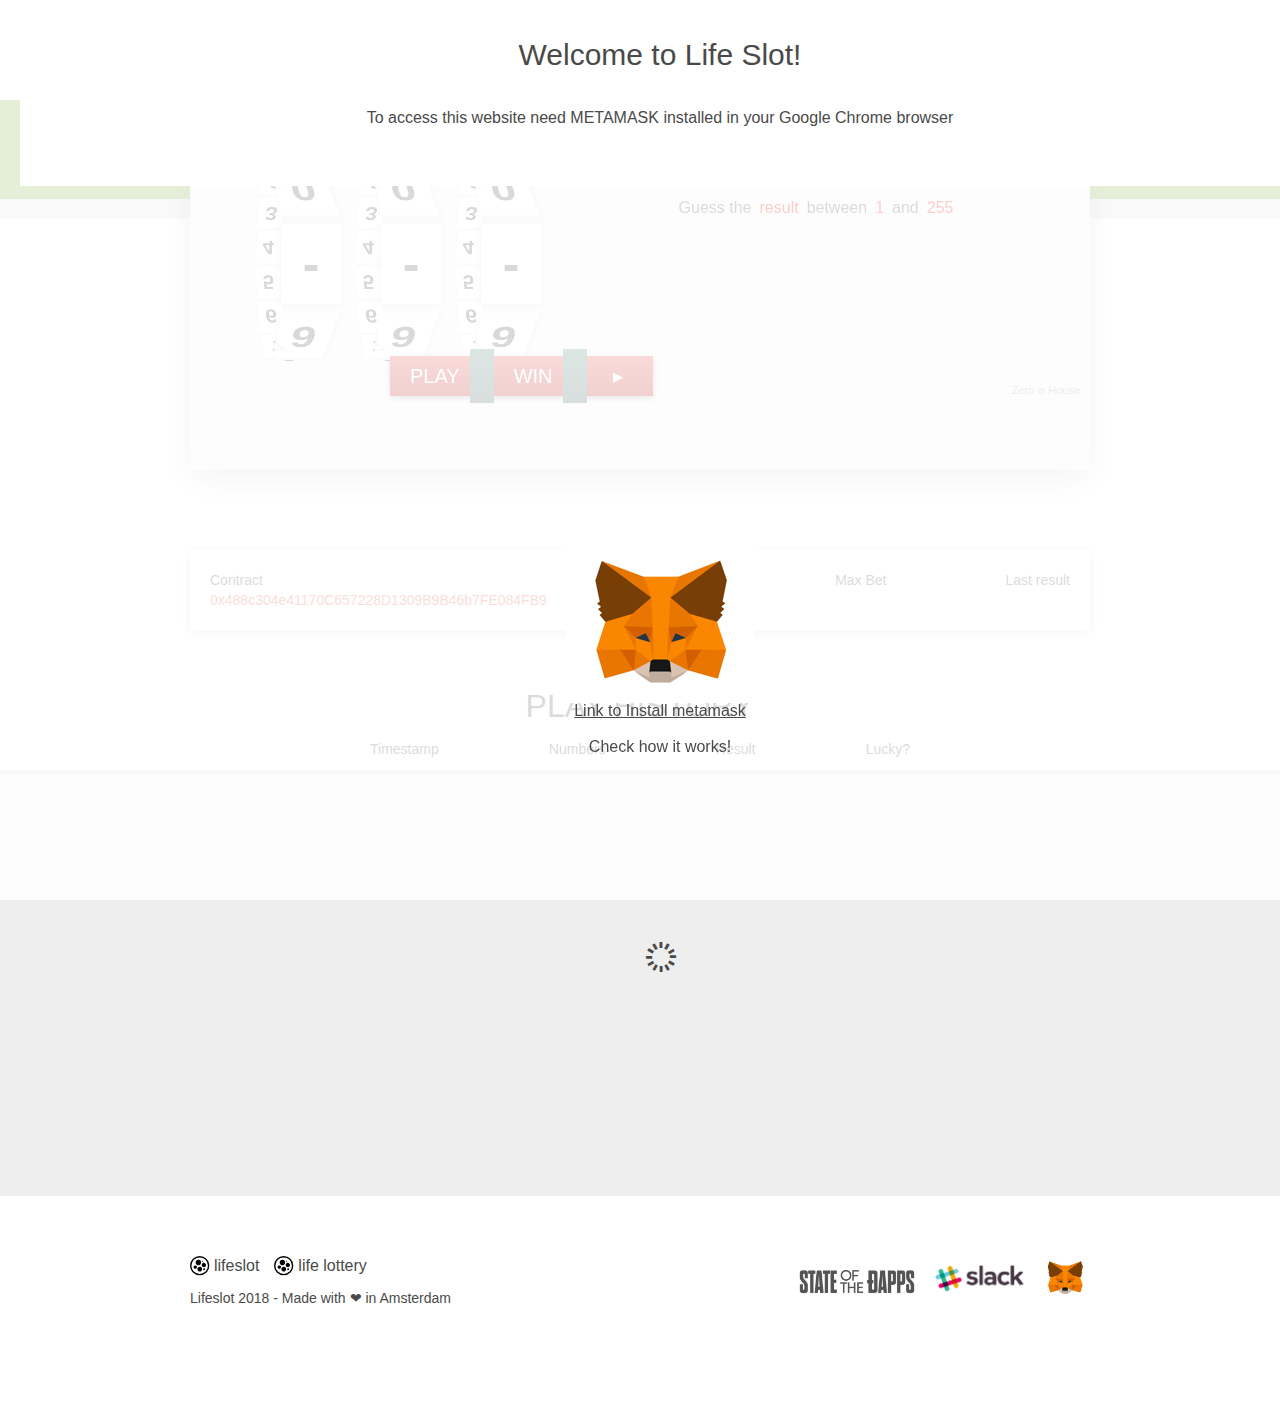
==== index.html @ 7068b1b5 "new automated update" ====
<!doctype html><html><head><base href="/"><meta charset="utf-8"><title>LifeSlot Lottery - 100% fair and decentralized lottery</title><meta property="og:title" content="LifeSlot Lottery - Ethereum DAPP"><meta property="og:url" content="https://lifeslot.github.io/"><meta property="og:image" content="https://lifelottery.github.io/assets/images/life-lottery.png"><meta name="description" content="LifeSlot Lottery - 100% fair and decentralized lottery based on Ethereum blockchain technology"><meta name="keywords" content="lottery, ethereum lottery, lottery dapp, dapp, dapps, smart contract, ethereum smart contract, ether, eth, fair lottery, fair, decentralized, decentralized lottery, decentralized app, crypto, crypto currency, cryptocurrency, blockchain, block chain, transaction, hash, block hash, simple lottery, 100% fair, hexadecimal, byte, jackpot, balance, withdraw, public, open source, github"><meta name="robots" content="index,follow"><meta name="viewport" content="width=device-width, initial-scale=1"><link rel="icon" type="image/x-icon" href="b8d88c756de0a749f128c850cd224587.ico"><script src="5edd905c894e8f74f78938de9c945705.js"></script><link rel="stylesheet" href="5edd905c894e8f74f78938de9c945705.css"></head><body><div id="no-metamask"><div class="wrap"><div class="header"><h1>Welcome to Life Slot!</h1><p>To access this website need METAMASK installed in your Google Chrome browser</p></div><iframe width="560" height="315" src="https://www.youtube.com/embed/6Gf_kRE4MJU" frameborder="0" allowfullscreen=""></iframe><a href="https://chrome.google.com/webstore/detail/metamask/nkbihfbeogaeaoehlefnkodbefgpgknn?hl=en" class="link"><img src="bd1533bd2cd1bec7dffb2e6677979d2b.png">Link to Install metamask</a><div class="metamask"><h2>Check how it works!</h2></div><iframe width="560" height="315" src="https://www.youtube.com/embed/Io3SaaeN1eE" frameborder="0" allowfullscreen=""></iframe></div></div><div id="how-to-play"><div class="wrap"><img src="5ce2516616446381ec4cd7503201526a.png" alt="How to Play?"><img src="3a452d010ae67147e3ab0b156ada74fc.png" alt="How to Play?"><img src="41f3f5a60d9d11a48b5d9c4a89474291.png" alt="How to Play?"><img src="9dde25f0e370518f493cbee4192dd941.png" alt="How to Play?"><div class="btn how-to-play" onclick="app.toggleHowToPlay()">Close</div></div></div><div class="container"><header><h1 class="logo">lifeslot</h1><div class="how-to-play btn" onclick="app.toggleHowToPlay()">How to play?</div><div id="error"></div><div class="account-info"><span class="balance">Balance</span><span id="account">0.00000</span></div></header><div class="play"><div class="spinners spinning"><section class="carousel-container"><div class="carousel-item"><figure>-</figure><figure>0</figure><figure>1</figure><figure>2</figure><figure>3</figure><figure>4</figure><figure>5</figure><figure>6</figure><figure>7</figure><figure>8</figure><figure>9</figure></div></section><section class="carousel-container"><div class="carousel-item"><figure>-</figure><figure>0</figure><figure>1</figure><figure>2</figure><figure>3</figure><figure>4</figure><figure>5</figure><figure>6</figure><figure>7</figure><figure>8</figure><figure>9</figure></div></section><section class="carousel-container"><div class="carousel-item"><figure>-</figure><figure>0</figure><figure>1</figure><figure>2</figure><figure>3</figure><figure>4</figure><figure>5</figure><figure>6</figure><figure>7</figure><figure>8</figure><figure>9</figure></div></section></div><div class="play-selectors"><h2>Guess the<span>result</span>between<span>1</span>and<span>255</span></h2><div id="guess-slider"></div><div id="fee-slider"></div><div><button id="play-button">PLAY<i id="play-button-fee"></i>WIN<i id="play-button-win"></i><span>&rtrif;</span></button></div><p class="house">Zero is House</p></div></div><div class="lottery-info"><h2>Contract<span><a href="https://ropsten.etherscan.io/address/0x488c304e41170C657228D1309B9B46b7FE084FB9" target="_blank">0x488c304e41170C657228D1309B9B46b7FE084FB9</a></span></h2><h2>Balance<span id="balance"></span></h2><h2>Max Bet<span id="max_fee"></span></h2><h2>Last result<span id="last_result"></span></h2></div><div class="play-history"><h3>PLAY HISTORY</h3><ul class="headers"><li>Timestamp</li><li>Numbers</li><li>Result</li><li>Lucky?</li></ul><div class="result-list"><section id="section" class="loading"><span class="icon-loading animate-spin"></span></section></div></div><footer><div class=" made-love"><a href="https://lifeslot.github.io/">lifeslot</a><a href="http://lifelottery.github.io" target="_blank">life lottery</a><p>Lifeslot 2018 - Made with ❤ in Amsterdam</p></div><div class="logos"><a href="https://www.stateofthedapps.com/"><img src="46f95d9bed8a7079ed76acf94a9194b8.png" alt="State of the dapps"></a><a href="https://lifelottery.herokuapp.com/"><img src="dbba189e1b83b43b35044d40f64229ae.png" alt="Join us on Slack"></a><a href="https://metamask.io/"><img src="bd1533bd2cd1bec7dffb2e6677979d2b.png" alt="MetaMask"></a></div></footer></div><script>!function(e,a,t,n,c,o,s){e.GoogleAnalyticsObject=c,e[c]=e[c]||function(){(e[c].q=e[c].q||[]).push(arguments)},e[c].l=1*new Date,o=a.createElement(t),s=a.getElementsByTagName(t)[0],o.async=1,o.src="//google-analytics.com/analytics.js",s.parentNode.insertBefore(o,s)}(window,document,"script",0,"ga"),ga("create","UA-113543909-1","auto"),ga("send","pageview");</script></body></html>
---- 5edd905c894e8f74f78938de9c945705.css ----
a,abbr,acronym,address,applet,article,aside,audio,b,big,blockquote,body,canvas,caption,center,cite,code,dd,del,details,dfn,div,dl,dt,em,embed,fieldset,figcaption,figure,footer,form,h1,h2,h3,h4,h5,h6,header,hgroup,html,i,iframe,img,ins,kbd,label,legend,li,mark,menu,nav,object,ol,output,p,pre,q,ruby,s,samp,section,small,span,strike,strong,sub,summary,sup,table,tbody,td,tfoot,th,thead,time,tr,tt,u,ul,var,video{margin:0;padding:0;border:0;font-size:100%;font:inherit;vertical-align:baseline}article,aside,details,figcaption,figure,footer,header,hgroup,menu,nav,section{display:block}body{line-height:1}ol,ul{list-style:none}blockquote,q{quotes:none}blockquote:after,blockquote:before,q:after,q:before{content:"";content:none}table{border-collapse:collapse;border-spacing:0}/*! nouislider - 10.1.0 - 2017-07-28 13:09:54 */.noUi-target,.noUi-target *{-webkit-touch-callout:none;-webkit-tap-highlight-color:transparent;-webkit-user-select:none;-ms-touch-action:none;touch-action:none;-ms-user-select:none;-moz-user-select:none;user-select:none;box-sizing:border-box}.noUi-target{position:relative;direction:ltr}.noUi-base{width:100%;height:100%;position:relative;z-index:1}.noUi-connect{position:absolute;right:0;top:0;left:0;bottom:0}.noUi-origin{position:absolute;height:0;width:0}.noUi-handle{position:relative;z-index:1}.noUi-state-tap .noUi-connect,.noUi-state-tap .noUi-origin{transition:top .3s,right .3s,bottom .3s,left .3s}.noUi-state-drag *{cursor:inherit!important}.noUi-base,.noUi-handle{-webkit-transform:translateZ(0);transform:translateZ(0)}.noUi-horizontal{height:18px}.noUi-horizontal .noUi-handle{width:34px;height:28px;left:-17px;top:-6px}.noUi-vertical{width:18px}.noUi-vertical .noUi-handle{width:28px;height:34px;left:-6px;top:-17px}.noUi-target{background:#fafafa;border-radius:4px;border:1px solid #d3d3d3;box-shadow:inset 0 1px 1px #f0f0f0,0 3px 6px -5px #bbb}.noUi-connect{background:#3fb8af;border-radius:4px;box-shadow:inset 0 0 3px rgba(51,51,51,.45);transition:background .45s}.noUi-draggable{cursor:ew-resize}.noUi-vertical .noUi-draggable{cursor:ns-resize}.noUi-handle{border:1px solid #d9d9d9;border-radius:3px;background:#fff;cursor:default;box-shadow:inset 0 0 1px #fff,inset 0 1px 7px #ebebeb,0 3px 6px -3px #bbb}.noUi-active{box-shadow:inset 0 0 1px #fff,inset 0 1px 7px #ddd,0 3px 6px -3px #bbb}.noUi-handle:after,.noUi-handle:before{content:"";display:block;position:absolute;height:14px;width:1px;background:#e8e7e6;left:14px;top:6px}.noUi-handle:after{left:17px}.noUi-vertical .noUi-handle:after,.noUi-vertical .noUi-handle:before{width:14px;height:1px;left:6px;top:14px}.noUi-vertical .noUi-handle:after{top:17px}[disabled] .noUi-connect{background:#b8b8b8}[disabled].noUi-handle,[disabled] .noUi-handle,[disabled].noUi-target{cursor:not-allowed}.noUi-pips,.noUi-pips *{box-sizing:border-box}.noUi-pips{position:absolute;color:#999}.noUi-value{position:absolute;white-space:nowrap;text-align:center}.noUi-value-sub{color:#ccc;font-size:10px}.noUi-marker{position:absolute;background:#ccc}.noUi-marker-large,.noUi-marker-sub{background:#aaa}.noUi-pips-horizontal{padding:10px 0;height:80px;top:100%;left:0;width:100%}.noUi-value-horizontal{-webkit-transform:translate3d(-50%,50%,0);transform:translate3d(-50%,50%,0)}.noUi-marker-horizontal.noUi-marker{margin-left:-1px;width:2px;height:5px}.noUi-marker-horizontal.noUi-marker-sub{height:10px}.noUi-marker-horizontal.noUi-marker-large{height:15px}.noUi-pips-vertical{padding:0 10px;height:100%;top:0;left:100%}.noUi-value-vertical{-webkit-transform:translate3d(0,50%,0);transform:translate3d(0,50%,0);padding-left:25px}.noUi-marker-vertical.noUi-marker{width:5px;height:2px;margin-top:-1px}.noUi-marker-vertical.noUi-marker-sub{width:10px}.noUi-marker-vertical.noUi-marker-large{width:15px}.noUi-tooltip{display:block;position:absolute;border:1px solid #d9d9d9;border-radius:3px;background:#fff;color:#000;padding:5px;text-align:center;white-space:nowrap}.noUi-horizontal .noUi-tooltip{-webkit-transform:translate(-50%);transform:translate(-50%);left:50%;bottom:120%}.noUi-vertical .noUi-tooltip{-webkit-transform:translateY(-50%);transform:translateY(-50%);top:50%;right:120%}.color-red{background:#e6514b}.color-gray-2{background:#9b9b9b}.spinners{display:inline-flex}.carousel-container{display:block;width:100px;height:90px;position:relative;perspective:200px}.carousel-item{width:100%;height:100%;position:absolute;transform-style:preserve-3d}.ready .carousel-item{transition:all 4s cubic-bezier(.3,-1.58,.3,3)}.spinners.spinning .carousel-item{animation:a 700s infinite}.spinners.spinning .carousel-container:nth-child(2) .carousel-item{animation:a 800s infinite;animation-delay:2s}.spinners.spinning .carousel-container:nth-child(3) .carousel-item{animation:a 900s infinite;animation-delay:4s}.spinners.spinning-play .carousel-item{animation:a 100s infinite}.spinners.spinning-play .carousel-container:nth-child(2) .carousel-item{animation:a 110s infinite;animation-delay:1s}.spinners.spinning-play .carousel-container:nth-child(3) .carousel-item{animation:a 120s infinite;animation-delay:2s}.carousel-item figure{display:block;position:absolute;top:3px;width:60px;height:80px;left:90px;border:1px solid rgba(0,0,0,.1);line-height:80px;font-size:50px;font-weight:700;color:#444;text-align:center;margin:0;box-shadow:0 0 10px rgba(0,0,0,.1)}@keyframes a{to{transform:translateZ(-153px) rotateX(-19999deg)}}.animate-spin{-webkit-animation:b 2s infinite linear;animation:b 2s infinite linear;display:inline-block}@-webkit-keyframes b{0%{-webkit-transform:rotate(0deg);transform:rotate(0deg)}to{-webkit-transform:rotate(359deg);transform:rotate(359deg)}}@keyframes b{0%{-webkit-transform:rotate(0deg);transform:rotate(0deg)}to{-webkit-transform:rotate(359deg);transform:rotate(359deg)}}@font-face{font-family:fontello;src:url("[data-uri]") format("woff"),url("[data-uri]") format("truetype")}[class*=" icon-"]:before,[class^=icon-]:before{font-family:fontello;font-style:normal;font-weight:400;speak:none;display:inline-block;text-decoration:inherit;width:1em;margin-right:.2em;text-align:center;font-variant:normal;text-transform:none;line-height:1em;margin-left:.2em}.icon-emo-happy:before,.play-history .result-list .line.winner .icon-line:before{content:"\e800"}.icon-emo-unhappy:before,.play-history .result-list .line .icon-line:before{content:"\e802"}.icon-spin5:before,.play-history .result-list .loading .icon-loading:before{content:"\e838"}body{overflow-x:hidden}body *{font-family:FilsonProMedium,sans-serif;color:#4a4a4a}body.open{overflow:hidden}body.open .play-history{z-index:-1}.container{max-width:900px;margin:auto;display:block}header{display:flex;width:100%;justify-content:space-between;height:100px;padding-top:30px}header:before{top:100px;background:#7fae3b;height:100px}header:after,header:before{content:"";position:absolute;left:0;right:0;z-index:-1}header:after{top:199px;background:#e1e1e1;height:20px}header .logo{flex:9 0 0;height:50px;color:#000;font-size:42px;padding-left:50px;background:url(90b72fdc13d5505840ae173194d1c644.svg) no-repeat;background-size:46px}header .account-info{flex:2 0 0;width:200px;background:url(4034e6e7b61f901d11759a8e5450cc49.svg) no-repeat;padding-left:30px}header .account-info .balance{display:block}header #error{color:#e6514b;padding:10px 40px}.play{display:block;width:100%;height:300px;background:#f5f5f5;box-shadow:0 9px 28px 0 rgba(0,0,0,.21)}.play .spinners{position:absolute;top:220px}.play .play-selectors{float:right;width:60%;padding-top:30px;position:relative}.play .play-selectors h2{text-align:center}.play .play-selectors h2 span{color:red;margin:0 8px}.play .play-selectors #fee-slider,.play .play-selectors #guess-slider{width:75%;margin:60px auto 0}.play .play-selectors #fee-slider{margin-top:80px}.play .play-selectors #fee-slider .noUi-base{background:#9b9b9b}.play .play-selectors #play-button{border:none;cursor:pointer;position:absolute;margin-left:-160px;padding:20px 30px 20px 20px;height:20px;font-size:20px;line-height:0;color:#fff;bottom:-100px;background-image:linear-gradient(-180deg,#e5463e,#b41b13);box-shadow:0 2px 6px 0 rgba(0,0,0,.4);transition:all .2s cubic-bezier(.1,1,.1,3)}.play .play-selectors #play-button span{color:#fff;margin-left:16px}.play .play-selectors #play-button i{color:#fff;margin:0 10px;padding:16px 12px;background-image:linear-gradient(0deg,#445f5c,#468472)}.play .play-selectors #play-button i:first-child{margin-right:20px}.play .play-selectors #play-button:hover{transform:scale(1.2)}.play .play-selectors .house{position:absolute;bottom:-100px;color:#9b9b9b;font-size:11px;right:10px}.lottery-info{margin:80px 0 30px;padding:20px;box-shadow:0 2px 10px 0 rgba(0,0,0,.21);display:flex;justify-content:space-between;font-size:14px}.lottery-info h2{line-height:20px}.lottery-info h2 span{display:block;color:#e6514b}.lottery-info h2 a{text-decoration:none;color:#e6514b}.lottery-info h2 a:hover{text-decoration:underline;color:#9b9b9b}.play-history{max-width:60%;margin:60px auto;position:relative}.play-history h3{text-align:center;font-size:32px;margin:20px}.play-history .headers{display:flex;justify-content:space-between;font-size:14px}.play-history .headers:before{content:"";position:absolute;left:-999px;right:-999px;top:80px;background:#dadada;height:4px;z-index:-1}.play-history .result-list{height:400px;overflow:scroll;margin-top:40px}.play-history .result-list .icon-loading{display:none}.play-history .result-list .loading .icon-loading{position:absolute;left:50%;top:50%;font-size:30px;display:inline-block}.play-history .result-list:after{content:"";position:absolute;left:-999px;right:-999px;top:84px;bottom:0;background:#eee;z-index:-1}.play-history .result-list .line-icon{width:20px;height:20px}.play-history .result-list .line{transition:all .3s;color:#4a4a4a;text-decoration:none;margin:8px 0;padding:6px 10px;font-size:12px;background:#fff;box-shadow:0 2px 4px 0 rgba(0,0,0,.05);display:flex;justify-content:space-between}.play-history .result-list .line:hover{background:#4a4a4a}.play-history .result-list .line:hover *{color:#fff}.play-history .result-list .line .icon-line{color:#e6514b}.play-history .result-list .line.user-play{background:red}.play-history .result-list .line.winner .icon-line{color:#1fce6d}footer{display:flex;justify-content:space-between;margin-bottom:100px}footer .made-love a{display:inline-block;background:url(90b72fdc13d5505840ae173194d1c644.svg) no-repeat;background-size:20px;padding:2px 0 2px 24px;margin:0 15px 15px 0;text-decoration:none}footer .made-love a:hover{opacity:.6}footer .made-love p{font-size:14px}footer .logos a{text-decoration:none;margin:0 0 0 10px}footer .logos a:hover{opacity:.6}footer .logos a:first-child img{max-width:126px}footer .logos a:nth-child(2) img{max-width:100px}footer .logos a:nth-child(3) img{max-width:50px}@keyframes c{0%{background-color:darkred}25%{background-color:orange}50%{background-color:#00008b}75%{background-color:#006400}to{background-color:darkred}}.pending{background-color:red;animation-name:c;animation-duration:4s;animation-iteration-count:infinite}.pending,.pending time{color:#fff!important}.btn{cursor:pointer;padding:10px 16px;height:16px;font-size:16px;color:#fff;background-image:linear-gradient(-180deg,#e5463e,#b41b13);box-shadow:0 2px 6px 0 rgba(0,0,0,.4)}body.no-metamask #no-metamask{display:block;padding:20px}body.no-metamask #no-metamask .header{padding:20px;background:#fff}body.no-metamask #no-metamask h1{font-size:30px}body.no-metamask #no-metamask h2{margin:20px}body.no-metamask #no-metamask p{margin:40px}body.no-metamask #no-metamask a img{display:block;margin:auto}body.no-metamask #no-metamask iframe{display:block;margin:20px auto}body.no-metamask #no-metamask .wrap{position:absolute;z-index:10;text-align:center;width:100%}#no-metamask{display:none;position:relative}#no-metamask:before{content:"";position:fixed;background:hsla(0,0%,100%,.8);left:0;right:0;top:0;bottom:0;z-index:1}#how-to-play{display:none;position:relative}#how-to-play .btn{max-width:220px;padding:14px;margin:auto}#how-to-play:before{content:"";position:fixed;background:hsla(0,0%,100%,.8);left:0;right:0;top:100px;bottom:0;z-index:0}#how-to-play .wrap{position:relative;z-index:10;width:1000px;margin:auto;text-align:center}#how-to-play .wrap img{position:absolute}#how-to-play .wrap img:first-child{top:240px;left:-200px}#how-to-play .wrap img:nth-child(2){top:50px;right:-180px}#how-to-play .wrap img:nth-child(3){top:340px;right:-180px}#how-to-play .wrap img:nth-child(4){top:500px;margin-left:-160px}#how-to-play .wrap .btn{width:120px;position:absolute;right:260px;top:28px}#how-to-play.open{display:block}
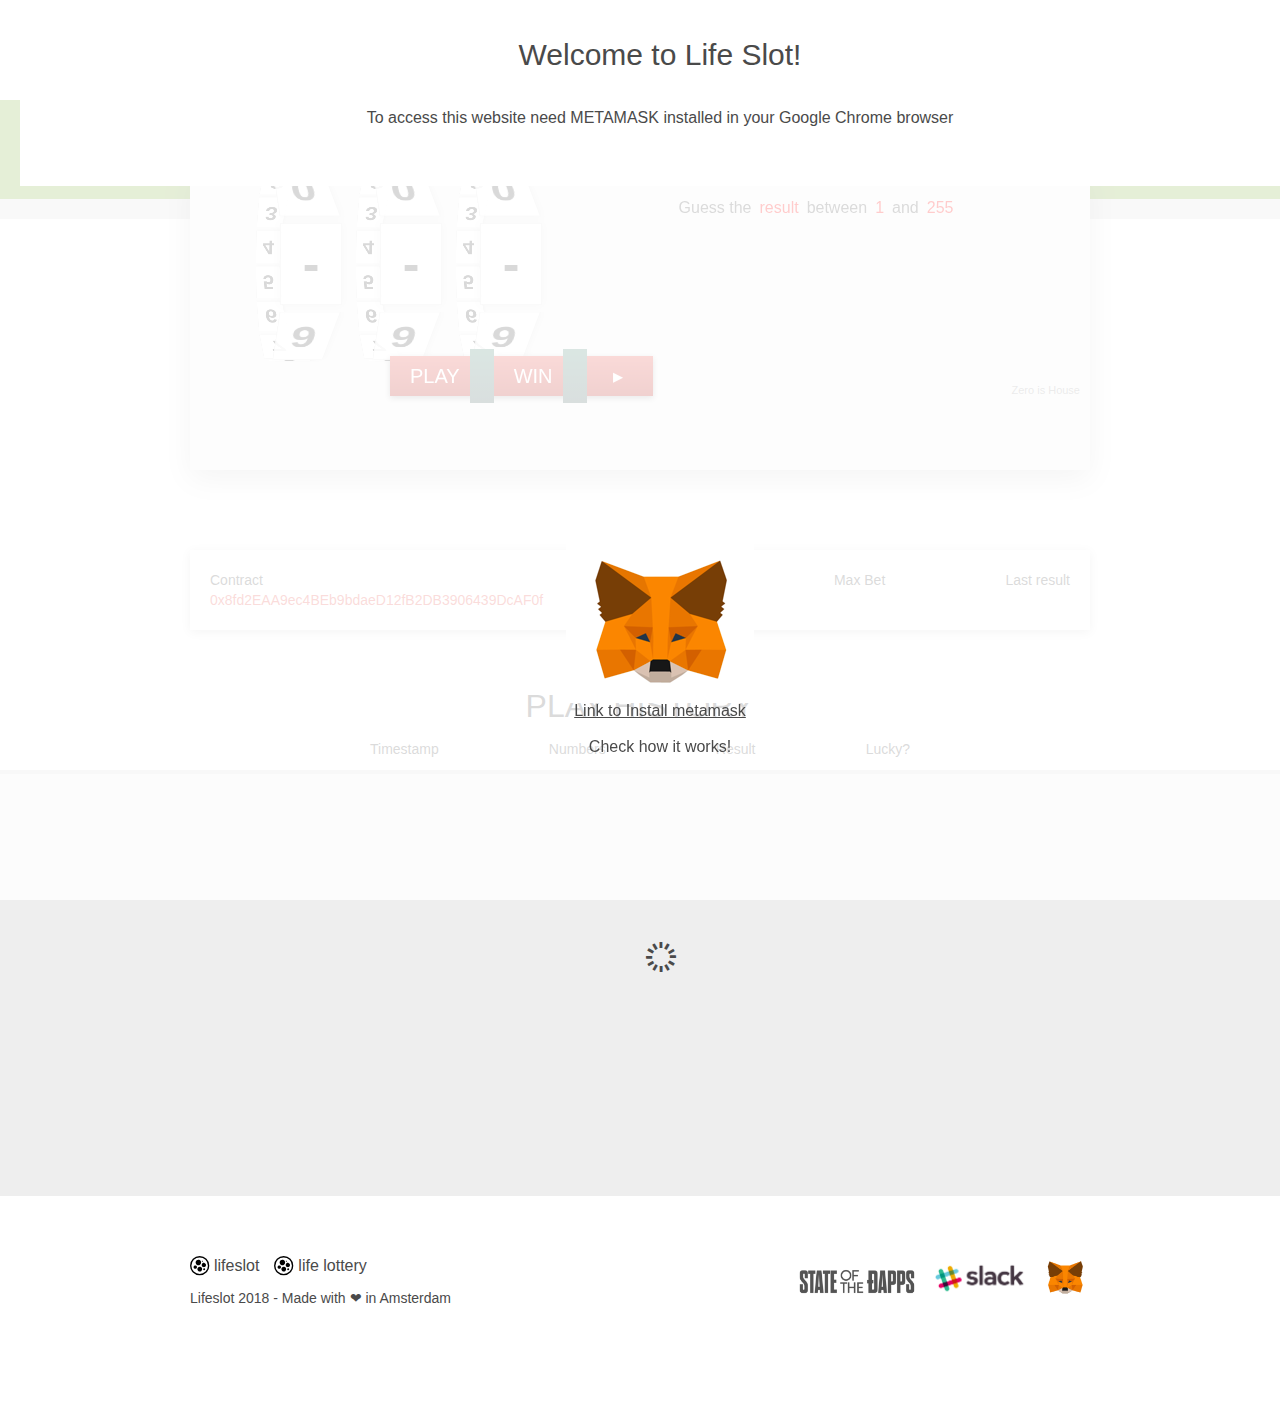
==== commit f38b2699: "new automated update" ====
--- a/index.html
+++ b/index.html
@@ -1 +1 @@
-<!doctype html><html><head><base href="/"><meta charset="utf-8"><title>LifeSlot Lottery - 100% fair and decentralized lottery</title><meta property="og:title" content="LifeSlot Lottery - Ethereum DAPP"><meta property="og:url" content="https://lifeslot.github.io/"><meta property="og:image" content="https://lifelottery.github.io/assets/images/life-lottery.png"><meta name="description" content="LifeSlot Lottery - 100% fair and decentralized lottery based on Ethereum blockchain technology"><meta name="keywords" content="lottery, ethereum lottery, lottery dapp, dapp, dapps, smart contract, ethereum smart contract, ether, eth, fair lottery, fair, decentralized, decentralized lottery, decentralized app, crypto, crypto currency, cryptocurrency, blockchain, block chain, transaction, hash, block hash, simple lottery, 100% fair, hexadecimal, byte, jackpot, balance, withdraw, public, open source, github"><meta name="robots" content="index,follow"><meta name="viewport" content="width=device-width, initial-scale=1"><link rel="icon" type="image/x-icon" href="b8d88c756de0a749f128c850cd224587.ico"><script src="5edd905c894e8f74f78938de9c945705.js"></script><link rel="stylesheet" href="5edd905c894e8f74f78938de9c945705.css"></head><body><div id="no-metamask"><div class="wrap"><div class="header"><h1>Welcome to Life Slot!</h1><p>To access this website need METAMASK installed in your Google Chrome browser</p></div><iframe width="560" height="315" src="https://www.youtube.com/embed/6Gf_kRE4MJU" frameborder="0" allowfullscreen=""></iframe><a href="https://chrome.google.com/webstore/detail/metamask/nkbihfbeogaeaoehlefnkodbefgpgknn?hl=en" class="link"><img src="bd1533bd2cd1bec7dffb2e6677979d2b.png">Link to Install metamask</a><div class="metamask"><h2>Check how it works!</h2></div><iframe width="560" height="315" src="https://www.youtube.com/embed/Io3SaaeN1eE" frameborder="0" allowfullscreen=""></iframe></div></div><div id="how-to-play"><div class="wrap"><img src="5ce2516616446381ec4cd7503201526a.png" alt="How to Play?"><img src="3a452d010ae67147e3ab0b156ada74fc.png" alt="How to Play?"><img src="41f3f5a60d9d11a48b5d9c4a89474291.png" alt="How to Play?"><img src="9dde25f0e370518f493cbee4192dd941.png" alt="How to Play?"><div class="btn how-to-play" onclick="app.toggleHowToPlay()">Close</div></div></div><div class="container"><header><h1 class="logo">lifeslot</h1><div class="how-to-play btn" onclick="app.toggleHowToPlay()">How to play?</div><div id="error"></div><div class="account-info"><span class="balance">Balance</span><span id="account">0.00000</span></div></header><div class="play"><div class="spinners spinning"><section class="carousel-container"><div class="carousel-item"><figure>-</figure><figure>0</figure><figure>1</figure><figure>2</figure><figure>3</figure><figure>4</figure><figure>5</figure><figure>6</figure><figure>7</figure><figure>8</figure><figure>9</figure></div></section><section class="carousel-container"><div class="carousel-item"><figure>-</figure><figure>0</figure><figure>1</figure><figure>2</figure><figure>3</figure><figure>4</figure><figure>5</figure><figure>6</figure><figure>7</figure><figure>8</figure><figure>9</figure></div></section><section class="carousel-container"><div class="carousel-item"><figure>-</figure><figure>0</figure><figure>1</figure><figure>2</figure><figure>3</figure><figure>4</figure><figure>5</figure><figure>6</figure><figure>7</figure><figure>8</figure><figure>9</figure></div></section></div><div class="play-selectors"><h2>Guess the<span>result</span>between<span>1</span>and<span>255</span></h2><div id="guess-slider"></div><div id="fee-slider"></div><div><button id="play-button">PLAY<i id="play-button-fee"></i>WIN<i id="play-button-win"></i><span>&rtrif;</span></button></div><p class="house">Zero is House</p></div></div><div class="lottery-info"><h2>Contract<span><a href="https://ropsten.etherscan.io/address/0x488c304e41170C657228D1309B9B46b7FE084FB9" target="_blank">0x488c304e41170C657228D1309B9B46b7FE084FB9</a></span></h2><h2>Balance<span id="balance"></span></h2><h2>Max Bet<span id="max_fee"></span></h2><h2>Last result<span id="last_result"></span></h2></div><div class="play-history"><h3>PLAY HISTORY</h3><ul class="headers"><li>Timestamp</li><li>Numbers</li><li>Result</li><li>Lucky?</li></ul><div class="result-list"><section id="section" class="loading"><span class="icon-loading animate-spin"></span></section></div></div><footer><div class=" made-love"><a href="https://lifeslot.github.io/">lifeslot</a><a href="http://lifelottery.github.io" target="_blank">life lottery</a><p>Lifeslot 2018 - Made with ❤ in Amsterdam</p></div><div class="logos"><a href="https://www.stateofthedapps.com/"><img src="46f95d9bed8a7079ed76acf94a9194b8.png" alt="State of the dapps"></a><a href="https://lifelottery.herokuapp.com/"><img src="dbba189e1b83b43b35044d40f64229ae.png" alt="Join us on Slack"></a><a href="https://metamask.io/"><img src="bd1533bd2cd1bec7dffb2e6677979d2b.png" alt="MetaMask"></a></div></footer></div><script>!function(e,a,t,n,c,o,s){e.GoogleAnalyticsObject=c,e[c]=e[c]||function(){(e[c].q=e[c].q||[]).push(arguments)},e[c].l=1*new Date,o=a.createElement(t),s=a.getElementsByTagName(t)[0],o.async=1,o.src="//google-analytics.com/analytics.js",s.parentNode.insertBefore(o,s)}(window,document,"script",0,"ga"),ga("create","UA-113543909-1","auto"),ga("send","pageview");</script></body></html>+<!doctype html><html><head><base href="/"><meta charset="utf-8"><title>LifeSlot Lottery - 100% fair and decentralized lottery</title><meta property="og:title" content="LifeSlot Lottery - Ethereum DAPP"><meta property="og:url" content="https://lifeslot.github.io/"><meta property="og:image" content="https://lifelottery.github.io/assets/images/life-lottery.png"><meta name="description" content="LifeSlot Lottery - 100% fair and decentralized lottery based on Ethereum blockchain technology"><meta name="keywords" content="lottery, ethereum lottery, lottery dapp, dapp, dapps, smart contract, ethereum smart contract, ether, eth, fair lottery, fair, decentralized, decentralized lottery, decentralized app, crypto, crypto currency, cryptocurrency, blockchain, block chain, transaction, hash, block hash, simple lottery, 100% fair, hexadecimal, byte, jackpot, balance, withdraw, public, open source, github"><meta name="robots" content="index,follow"><meta name="viewport" content="width=device-width, initial-scale=1"><link rel="icon" type="image/x-icon" href="b8d88c756de0a749f128c850cd224587.ico"><script src="5edd905c894e8f74f78938de9c945705.js"></script><link rel="stylesheet" href="5edd905c894e8f74f78938de9c945705.css"></head><body><div id="no-metamask"><div class="wrap"><div class="header"><h1>Welcome to Life Slot!</h1><p>To access this website need METAMASK installed in your Google Chrome browser</p></div><iframe width="560" height="315" src="https://www.youtube.com/embed/6Gf_kRE4MJU" frameborder="0" allowfullscreen=""></iframe><a href="https://chrome.google.com/webstore/detail/metamask/nkbihfbeogaeaoehlefnkodbefgpgknn?hl=en" class="link"><img src="bd1533bd2cd1bec7dffb2e6677979d2b.png">Link to Install metamask</a><div class="metamask"><h2>Check how it works!</h2></div><iframe width="560" height="315" src="https://www.youtube.com/embed/Io3SaaeN1eE" frameborder="0" allowfullscreen=""></iframe></div></div><div id="how-to-play"><div class="wrap"><img src="5ce2516616446381ec4cd7503201526a.png" alt="How to Play?"><img src="3a452d010ae67147e3ab0b156ada74fc.png" alt="How to Play?"><img src="41f3f5a60d9d11a48b5d9c4a89474291.png" alt="How to Play?"><img src="9dde25f0e370518f493cbee4192dd941.png" alt="How to Play?"><div class="btn how-to-play" onclick="app.toggleHowToPlay()">Close</div></div></div><div class="container"><header><h1 class="logo">lifeslot</h1><div class="how-to-play btn" onclick="app.toggleHowToPlay()">How to play?</div><div id="error"></div><div class="account-info"><span class="balance">Balance</span><span id="account">0.00000</span></div></header><div class="play"><div class="spinners spinning"><section class="carousel-container"><div class="carousel-item"><figure>-</figure><figure>0</figure><figure>1</figure><figure>2</figure><figure>3</figure><figure>4</figure><figure>5</figure><figure>6</figure><figure>7</figure><figure>8</figure><figure>9</figure></div></section><section class="carousel-container"><div class="carousel-item"><figure>-</figure><figure>0</figure><figure>1</figure><figure>2</figure><figure>3</figure><figure>4</figure><figure>5</figure><figure>6</figure><figure>7</figure><figure>8</figure><figure>9</figure></div></section><section class="carousel-container"><div class="carousel-item"><figure>-</figure><figure>0</figure><figure>1</figure><figure>2</figure><figure>3</figure><figure>4</figure><figure>5</figure><figure>6</figure><figure>7</figure><figure>8</figure><figure>9</figure></div></section></div><div class="play-selectors"><h2>Guess the<span>result</span>between<span>1</span>and<span>255</span></h2><div id="guess-slider"></div><div id="fee-slider"></div><div><button id="play-button">PLAY<i id="play-button-fee"></i>WIN<i id="play-button-win"></i><span>&rtrif;</span></button></div><p class="house">Zero is House</p></div></div><div class="lottery-info"><h2>Contract<span><a href="https://ropsten.etherscan.io/address/0x8fd2EAA9ec4BEb9bdaeD12fB2DB3906439DcAF0f" target="_blank">0x8fd2EAA9ec4BEb9bdaeD12fB2DB3906439DcAF0f</a></span></h2><h2>Balance<span id="balance"></span></h2><h2>Max Bet<span id="max_fee"></span></h2><h2>Last result<span id="last_result"></span></h2></div><div class="play-history"><h3>PLAY HISTORY</h3><ul class="headers"><li>Timestamp</li><li>Numbers</li><li>Result</li><li>Lucky?</li></ul><div class="result-list"><section id="section" class="loading"><span class="icon-loading animate-spin"></span></section></div></div><footer><div class=" made-love"><a href="https://lifeslot.github.io/">lifeslot</a><a href="http://lifelottery.github.io" target="_blank">life lottery</a><p>Lifeslot 2018 - Made with ❤ in Amsterdam</p></div><div class="logos"><a href="https://www.stateofthedapps.com/"><img src="46f95d9bed8a7079ed76acf94a9194b8.png" alt="State of the dapps"></a><a href="https://lifelottery.herokuapp.com/"><img src="dbba189e1b83b43b35044d40f64229ae.png" alt="Join us on Slack"></a><a href="https://metamask.io/"><img src="bd1533bd2cd1bec7dffb2e6677979d2b.png" alt="MetaMask"></a></div></footer></div><script>!function(e,a,t,n,c,o,s){e.GoogleAnalyticsObject=c,e[c]=e[c]||function(){(e[c].q=e[c].q||[]).push(arguments)},e[c].l=1*new Date,o=a.createElement(t),s=a.getElementsByTagName(t)[0],o.async=1,o.src="//google-analytics.com/analytics.js",s.parentNode.insertBefore(o,s)}(window,document,"script",0,"ga"),ga("create","UA-113543909-1","auto"),ga("send","pageview");</script></body></html>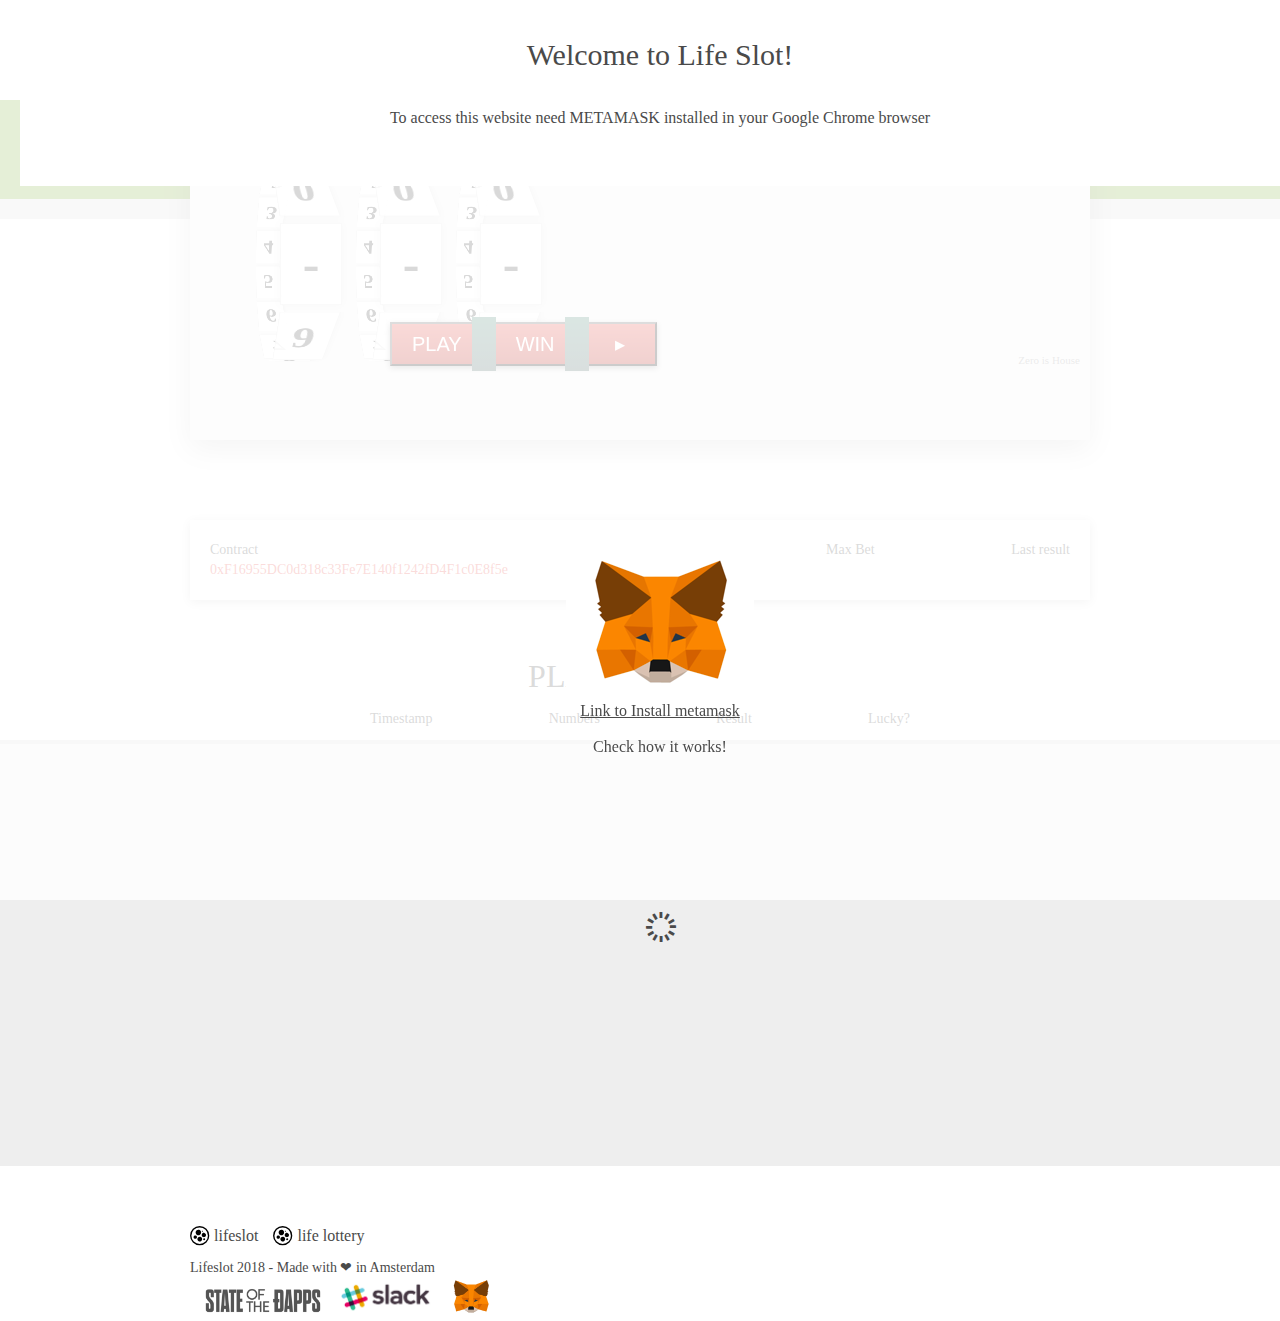
==== commit 31fa14e6: "new automated update" ====
--- a/index.html
+++ b/index.html
@@ -1 +1 @@
-<!doctype html><html><head><base href="/"><meta charset="utf-8"><title>LifeSlot Lottery - 100% fair and decentralized lottery</title><meta property="og:title" content="LifeSlot Lottery - Ethereum DAPP"><meta property="og:url" content="https://lifeslot.github.io/"><meta property="og:image" content="https://lifelottery.github.io/assets/images/life-lottery.png"><meta name="description" content="LifeSlot Lottery - 100% fair and decentralized lottery based on Ethereum blockchain technology"><meta name="keywords" content="lottery, ethereum lottery, lottery dapp, dapp, dapps, smart contract, ethereum smart contract, ether, eth, fair lottery, fair, decentralized, decentralized lottery, decentralized app, crypto, crypto currency, cryptocurrency, blockchain, block chain, transaction, hash, block hash, simple lottery, 100% fair, hexadecimal, byte, jackpot, balance, withdraw, public, open source, github"><meta name="robots" content="index,follow"><meta name="viewport" content="width=device-width, initial-scale=1"><link rel="icon" type="image/x-icon" href="b8d88c756de0a749f128c850cd224587.ico"><script src="5edd905c894e8f74f78938de9c945705.js"></script><link rel="stylesheet" href="5edd905c894e8f74f78938de9c945705.css"></head><body><div id="no-metamask"><div class="wrap"><div class="header"><h1>Welcome to Life Slot!</h1><p>To access this website need METAMASK installed in your Google Chrome browser</p></div><iframe width="560" height="315" src="https://www.youtube.com/embed/6Gf_kRE4MJU" frameborder="0" allowfullscreen=""></iframe><a href="https://chrome.google.com/webstore/detail/metamask/nkbihfbeogaeaoehlefnkodbefgpgknn?hl=en" class="link"><img src="bd1533bd2cd1bec7dffb2e6677979d2b.png">Link to Install metamask</a><div class="metamask"><h2>Check how it works!</h2></div><iframe width="560" height="315" src="https://www.youtube.com/embed/Io3SaaeN1eE" frameborder="0" allowfullscreen=""></iframe></div></div><div id="how-to-play"><div class="wrap"><img src="5ce2516616446381ec4cd7503201526a.png" alt="How to Play?"><img src="3a452d010ae67147e3ab0b156ada74fc.png" alt="How to Play?"><img src="41f3f5a60d9d11a48b5d9c4a89474291.png" alt="How to Play?"><img src="9dde25f0e370518f493cbee4192dd941.png" alt="How to Play?"><div class="btn how-to-play" onclick="app.toggleHowToPlay()">Close</div></div></div><div class="container"><header><h1 class="logo">lifeslot</h1><div class="how-to-play btn" onclick="app.toggleHowToPlay()">How to play?</div><div id="error"></div><div class="account-info"><span class="balance">Balance</span><span id="account">0.00000</span></div></header><div class="play"><div class="spinners spinning"><section class="carousel-container"><div class="carousel-item"><figure>-</figure><figure>0</figure><figure>1</figure><figure>2</figure><figure>3</figure><figure>4</figure><figure>5</figure><figure>6</figure><figure>7</figure><figure>8</figure><figure>9</figure></div></section><section class="carousel-container"><div class="carousel-item"><figure>-</figure><figure>0</figure><figure>1</figure><figure>2</figure><figure>3</figure><figure>4</figure><figure>5</figure><figure>6</figure><figure>7</figure><figure>8</figure><figure>9</figure></div></section><section class="carousel-container"><div class="carousel-item"><figure>-</figure><figure>0</figure><figure>1</figure><figure>2</figure><figure>3</figure><figure>4</figure><figure>5</figure><figure>6</figure><figure>7</figure><figure>8</figure><figure>9</figure></div></section></div><div class="play-selectors"><h2>Guess the<span>result</span>between<span>1</span>and<span>255</span></h2><div id="guess-slider"></div><div id="fee-slider"></div><div><button id="play-button">PLAY<i id="play-button-fee"></i>WIN<i id="play-button-win"></i><span>&rtrif;</span></button></div><p class="house">Zero is House</p></div></div><div class="lottery-info"><h2>Contract<span><a href="https://ropsten.etherscan.io/address/0x8fd2EAA9ec4BEb9bdaeD12fB2DB3906439DcAF0f" target="_blank">0x8fd2EAA9ec4BEb9bdaeD12fB2DB3906439DcAF0f</a></span></h2><h2>Balance<span id="balance"></span></h2><h2>Max Bet<span id="max_fee"></span></h2><h2>Last result<span id="last_result"></span></h2></div><div class="play-history"><h3>PLAY HISTORY</h3><ul class="headers"><li>Timestamp</li><li>Numbers</li><li>Result</li><li>Lucky?</li></ul><div class="result-list"><section id="section" class="loading"><span class="icon-loading animate-spin"></span></section></div></div><footer><div class=" made-love"><a href="https://lifeslot.github.io/">lifeslot</a><a href="http://lifelottery.github.io" target="_blank">life lottery</a><p>Lifeslot 2018 - Made with ❤ in Amsterdam</p></div><div class="logos"><a href="https://www.stateofthedapps.com/"><img src="46f95d9bed8a7079ed76acf94a9194b8.png" alt="State of the dapps"></a><a href="https://lifelottery.herokuapp.com/"><img src="dbba189e1b83b43b35044d40f64229ae.png" alt="Join us on Slack"></a><a href="https://metamask.io/"><img src="bd1533bd2cd1bec7dffb2e6677979d2b.png" alt="MetaMask"></a></div></footer></div><script>!function(e,a,t,n,c,o,s){e.GoogleAnalyticsObject=c,e[c]=e[c]||function(){(e[c].q=e[c].q||[]).push(arguments)},e[c].l=1*new Date,o=a.createElement(t),s=a.getElementsByTagName(t)[0],o.async=1,o.src="//google-analytics.com/analytics.js",s.parentNode.insertBefore(o,s)}(window,document,"script",0,"ga"),ga("create","UA-113543909-1","auto"),ga("send","pageview");</script></body></html>+<!doctype html><html><head><base href="/"><meta charset="utf-8"><title>LifeSlot Lottery - 100% fair and decentralized lottery</title><meta property="og:title" content="LifeSlot Lottery - Ethereum DAPP"><meta property="og:url" content="https://lifeslot.github.io/"><meta property="og:image" content="https://lifelottery.github.io/assets/images/life-lottery.png"><meta name="description" content="LifeSlot Lottery - 100% fair and decentralized lottery based on Ethereum blockchain technology"><meta name="keywords" content="lottery, ethereum lottery, lottery dapp, dapp, dapps, smart contract, ethereum smart contract, ether, eth, fair lottery, fair, decentralized, decentralized lottery, decentralized app, crypto, crypto currency, cryptocurrency, blockchain, block chain, transaction, hash, block hash, simple lottery, 100% fair, hexadecimal, byte, jackpot, balance, withdraw, public, open source, github"><meta name="robots" content="index,follow"><meta name="viewport" content="width=device-width, initial-scale=1"><link rel="icon" type="image/x-icon" href="b8d88c756de0a749f128c850cd224587.ico"><script src="5edd905c894e8f74f78938de9c945705.js"></script><link rel="stylesheet" href="5edd905c894e8f74f78938de9c945705.css"></head><body><div id="no-metamask"><div class="wrap"><div class="header"><h1>Welcome to Life Slot!</h1><p>To access this website need METAMASK installed in your Google Chrome browser</p></div><iframe width="560" height="315" src="https://www.youtube.com/embed/6Gf_kRE4MJU" frameborder="0" allowfullscreen=""></iframe><a href="https://chrome.google.com/webstore/detail/metamask/nkbihfbeogaeaoehlefnkodbefgpgknn?hl=en" class="link"><img src="bd1533bd2cd1bec7dffb2e6677979d2b.png">Link to Install metamask</a><div class="metamask"><h2>Check how it works!</h2></div><iframe width="560" height="315" src="https://www.youtube.com/embed/Io3SaaeN1eE" frameborder="0" allowfullscreen=""></iframe></div></div><div id="how-to-play"><div class="wrap"><img src="5ce2516616446381ec4cd7503201526a.png" alt="How to Play?"><img src="3a452d010ae67147e3ab0b156ada74fc.png" alt="How to Play?"><img src="41f3f5a60d9d11a48b5d9c4a89474291.png" alt="How to Play?"><img src="9dde25f0e370518f493cbee4192dd941.png" alt="How to Play?"><div class="btn how-to-play" onclick="app.toggleHowToPlay()">Close</div></div></div><div class="container"><header><h1 class="logo">lifeslot</h1><div class="how-to-play btn" onclick="app.toggleHowToPlay()">How to play?</div><div id="error"></div><div class="account-info"><span class="balance">Balance</span><span id="account">0.00000</span></div></header><div class="play"><div class="spinners spinning"><section class="carousel-container"><div class="carousel-item"><figure>-</figure><figure>0</figure><figure>1</figure><figure>2</figure><figure>3</figure><figure>4</figure><figure>5</figure><figure>6</figure><figure>7</figure><figure>8</figure><figure>9</figure></div></section><section class="carousel-container"><div class="carousel-item"><figure>-</figure><figure>0</figure><figure>1</figure><figure>2</figure><figure>3</figure><figure>4</figure><figure>5</figure><figure>6</figure><figure>7</figure><figure>8</figure><figure>9</figure></div></section><section class="carousel-container"><div class="carousel-item"><figure>-</figure><figure>0</figure><figure>1</figure><figure>2</figure><figure>3</figure><figure>4</figure><figure>5</figure><figure>6</figure><figure>7</figure><figure>8</figure><figure>9</figure></div></section></div><div class="play-selectors"><h2>Guess the<span>result</span>between<span>1</span>and<span>255</span></h2><div id="guess-slider"></div><div id="fee-slider"></div><div><button id="play-button">PLAY<i id="play-button-fee"></i>WIN<i id="play-button-win"></i><span>&rtrif;</span></button></div><p class="house">Zero is House</p></div></div><div class="lottery-info"><h2>Contract<span><a href="https://ropsten.etherscan.io/address/0xF16955DC0d318c33Fe7E140f1242fD4F1c0E8f5e" target="_blank">0xF16955DC0d318c33Fe7E140f1242fD4F1c0E8f5e</a></span></h2><h2>Balance<span id="balance"></span></h2><h2>Max Bet<span id="max_fee"></span></h2><h2>Last result<span id="last_result"></span></h2></div><div class="play-history"><h3>PLAY HISTORY</h3><ul class="headers"><li>Timestamp</li><li>Numbers</li><li>Result</li><li>Lucky?</li></ul><div class="result-list"><section id="section" class="loading"><span class="icon-loading animate-spin"></span></section></div></div><footer><div class=" made-love"><a href="https://lifeslot.github.io/">lifeslot</a><a href="http://lifelottery.github.io" target="_blank">life lottery</a><p>Lifeslot 2018 - Made with ❤ in Amsterdam</p></div><div class="logos"><a href="https://www.stateofthedapps.com/"><img src="46f95d9bed8a7079ed76acf94a9194b8.png" alt="State of the dapps"></a><a href="https://lifelottery.herokuapp.com/"><img src="dbba189e1b83b43b35044d40f64229ae.png" alt="Join us on Slack"></a><a href="https://metamask.io/"><img src="bd1533bd2cd1bec7dffb2e6677979d2b.png" alt="MetaMask"></a></div></footer></div><script>!function(e,a,t,n,c,o,s){e.GoogleAnalyticsObject=c,e[c]=e[c]||function(){(e[c].q=e[c].q||[]).push(arguments)},e[c].l=1*new Date,o=a.createElement(t),s=a.getElementsByTagName(t)[0],o.async=1,o.src="//google-analytics.com/analytics.js",s.parentNode.insertBefore(o,s)}(window,document,"script",0,"ga"),ga("create","UA-113543909-1","auto"),ga("send","pageview");</script></body></html>--- a/5edd905c894e8f74f78938de9c945705.css
+++ b/5edd905c894e8f74f78938de9c945705.css
@@ -1 +1 @@
-a,abbr,acronym,address,applet,article,aside,audio,b,big,blockquote,body,canvas,caption,center,cite,code,dd,del,details,dfn,div,dl,dt,em,embed,fieldset,figcaption,figure,footer,form,h1,h2,h3,h4,h5,h6,header,hgroup,html,i,iframe,img,ins,kbd,label,legend,li,mark,menu,nav,object,ol,output,p,pre,q,ruby,s,samp,section,small,span,strike,strong,sub,summary,sup,table,tbody,td,tfoot,th,thead,time,tr,tt,u,ul,var,video{margin:0;padding:0;border:0;font-size:100%;font:inherit;vertical-align:baseline}article,aside,details,figcaption,figure,footer,header,hgroup,menu,nav,section{display:block}body{line-height:1}ol,ul{list-style:none}blockquote,q{quotes:none}blockquote:after,blockquote:before,q:after,q:before{content:"";content:none}table{border-collapse:collapse;border-spacing:0}/*! nouislider - 10.1.0 - 2017-07-28 13:09:54 */.noUi-target,.noUi-target *{-webkit-touch-callout:none;-webkit-tap-highlight-color:transparent;-webkit-user-select:none;-ms-touch-action:none;touch-action:none;-ms-user-select:none;-moz-user-select:none;user-select:none;box-sizing:border-box}.noUi-target{position:relative;direction:ltr}.noUi-base{width:100%;height:100%;position:relative;z-index:1}.noUi-connect{position:absolute;right:0;top:0;left:0;bottom:0}.noUi-origin{position:absolute;height:0;width:0}.noUi-handle{position:relative;z-index:1}.noUi-state-tap .noUi-connect,.noUi-state-tap .noUi-origin{transition:top .3s,right .3s,bottom .3s,left .3s}.noUi-state-drag *{cursor:inherit!important}.noUi-base,.noUi-handle{-webkit-transform:translateZ(0);transform:translateZ(0)}.noUi-horizontal{height:18px}.noUi-horizontal .noUi-handle{width:34px;height:28px;left:-17px;top:-6px}.noUi-vertical{width:18px}.noUi-vertical .noUi-handle{width:28px;height:34px;left:-6px;top:-17px}.noUi-target{background:#fafafa;border-radius:4px;border:1px solid #d3d3d3;box-shadow:inset 0 1px 1px #f0f0f0,0 3px 6px -5px #bbb}.noUi-connect{background:#3fb8af;border-radius:4px;box-shadow:inset 0 0 3px rgba(51,51,51,.45);transition:background .45s}.noUi-draggable{cursor:ew-resize}.noUi-vertical .noUi-draggable{cursor:ns-resize}.noUi-handle{border:1px solid #d9d9d9;border-radius:3px;background:#fff;cursor:default;box-shadow:inset 0 0 1px #fff,inset 0 1px 7px #ebebeb,0 3px 6px -3px #bbb}.noUi-active{box-shadow:inset 0 0 1px #fff,inset 0 1px 7px #ddd,0 3px 6px -3px #bbb}.noUi-handle:after,.noUi-handle:before{content:"";display:block;position:absolute;height:14px;width:1px;background:#e8e7e6;left:14px;top:6px}.noUi-handle:after{left:17px}.noUi-vertical .noUi-handle:after,.noUi-vertical .noUi-handle:before{width:14px;height:1px;left:6px;top:14px}.noUi-vertical .noUi-handle:after{top:17px}[disabled] .noUi-connect{background:#b8b8b8}[disabled].noUi-handle,[disabled] .noUi-handle,[disabled].noUi-target{cursor:not-allowed}.noUi-pips,.noUi-pips *{box-sizing:border-box}.noUi-pips{position:absolute;color:#999}.noUi-value{position:absolute;white-space:nowrap;text-align:center}.noUi-value-sub{color:#ccc;font-size:10px}.noUi-marker{position:absolute;background:#ccc}.noUi-marker-large,.noUi-marker-sub{background:#aaa}.noUi-pips-horizontal{padding:10px 0;height:80px;top:100%;left:0;width:100%}.noUi-value-horizontal{-webkit-transform:translate3d(-50%,50%,0);transform:translate3d(-50%,50%,0)}.noUi-marker-horizontal.noUi-marker{margin-left:-1px;width:2px;height:5px}.noUi-marker-horizontal.noUi-marker-sub{height:10px}.noUi-marker-horizontal.noUi-marker-large{height:15px}.noUi-pips-vertical{padding:0 10px;height:100%;top:0;left:100%}.noUi-value-vertical{-webkit-transform:translate3d(0,50%,0);transform:translate3d(0,50%,0);padding-left:25px}.noUi-marker-vertical.noUi-marker{width:5px;height:2px;margin-top:-1px}.noUi-marker-vertical.noUi-marker-sub{width:10px}.noUi-marker-vertical.noUi-marker-large{width:15px}.noUi-tooltip{display:block;position:absolute;border:1px solid #d9d9d9;border-radius:3px;background:#fff;color:#000;padding:5px;text-align:center;white-space:nowrap}.noUi-horizontal .noUi-tooltip{-webkit-transform:translate(-50%);transform:translate(-50%);left:50%;bottom:120%}.noUi-vertical .noUi-tooltip{-webkit-transform:translateY(-50%);transform:translateY(-50%);top:50%;right:120%}.color-red{background:#e6514b}.color-gray-2{background:#9b9b9b}.spinners{display:inline-flex}.carousel-container{display:block;width:100px;height:90px;position:relative;perspective:200px}.carousel-item{width:100%;height:100%;position:absolute;transform-style:preserve-3d}.ready .carousel-item{transition:all 4s cubic-bezier(.3,-1.58,.3,3)}.spinners.spinning .carousel-item{animation:a 700s infinite}.spinners.spinning .carousel-container:nth-child(2) .carousel-item{animation:a 800s infinite;animation-delay:2s}.spinners.spinning .carousel-container:nth-child(3) .carousel-item{animation:a 900s infinite;animation-delay:4s}.spinners.spinning-play .carousel-item{animation:a 100s infinite}.spinners.spinning-play .carousel-container:nth-child(2) .carousel-item{animation:a 110s infinite;animation-delay:1s}.spinners.spinning-play .carousel-container:nth-child(3) .carousel-item{animation:a 120s infinite;animation-delay:2s}.carousel-item figure{display:block;position:absolute;top:3px;width:60px;height:80px;left:90px;border:1px solid rgba(0,0,0,.1);line-height:80px;font-size:50px;font-weight:700;color:#444;text-align:center;margin:0;box-shadow:0 0 10px rgba(0,0,0,.1)}@keyframes a{to{transform:translateZ(-153px) rotateX(-19999deg)}}.animate-spin{-webkit-animation:b 2s infinite linear;animation:b 2s infinite linear;display:inline-block}@-webkit-keyframes b{0%{-webkit-transform:rotate(0deg);transform:rotate(0deg)}to{-webkit-transform:rotate(359deg);transform:rotate(359deg)}}@keyframes b{0%{-webkit-transform:rotate(0deg);transform:rotate(0deg)}to{-webkit-transform:rotate(359deg);transform:rotate(359deg)}}@font-face{font-family:fontello;src:url("[data-uri]") format("woff"),url("[data-uri]") format("truetype")}[class*=" icon-"]:before,[class^=icon-]:before{font-family:fontello;font-style:normal;font-weight:400;speak:none;display:inline-block;text-decoration:inherit;width:1em;margin-right:.2em;text-align:center;font-variant:normal;text-transform:none;line-height:1em;margin-left:.2em}.icon-emo-happy:before,.play-history .result-list .line.winner .icon-line:before{content:"\e800"}.icon-emo-unhappy:before,.play-history .result-list .line .icon-line:before{content:"\e802"}.icon-spin5:before,.play-history .result-list .loading .icon-loading:before{content:"\e838"}body{overflow-x:hidden}body *{font-family:FilsonProMedium,sans-serif;color:#4a4a4a}body.open{overflow:hidden}body.open .play-history{z-index:-1}.container{max-width:900px;margin:auto;display:block}header{display:flex;width:100%;justify-content:space-between;height:100px;padding-top:30px}header:before{top:100px;background:#7fae3b;height:100px}header:after,header:before{content:"";position:absolute;left:0;right:0;z-index:-1}header:after{top:199px;background:#e1e1e1;height:20px}header .logo{flex:9 0 0;height:50px;color:#000;font-size:42px;padding-left:50px;background:url(90b72fdc13d5505840ae173194d1c644.svg) no-repeat;background-size:46px}header .account-info{flex:2 0 0;width:200px;background:url(4034e6e7b61f901d11759a8e5450cc49.svg) no-repeat;padding-left:30px}header .account-info .balance{display:block}header #error{color:#e6514b;padding:10px 40px}.play{display:block;width:100%;height:300px;background:#f5f5f5;box-shadow:0 9px 28px 0 rgba(0,0,0,.21)}.play .spinners{position:absolute;top:220px}.play .play-selectors{float:right;width:60%;padding-top:30px;position:relative}.play .play-selectors h2{text-align:center}.play .play-selectors h2 span{color:red;margin:0 8px}.play .play-selectors #fee-slider,.play .play-selectors #guess-slider{width:75%;margin:60px auto 0}.play .play-selectors #fee-slider{margin-top:80px}.play .play-selectors #fee-slider .noUi-base{background:#9b9b9b}.play .play-selectors #play-button{border:none;cursor:pointer;position:absolute;margin-left:-160px;padding:20px 30px 20px 20px;height:20px;font-size:20px;line-height:0;color:#fff;bottom:-100px;background-image:linear-gradient(-180deg,#e5463e,#b41b13);box-shadow:0 2px 6px 0 rgba(0,0,0,.4);transition:all .2s cubic-bezier(.1,1,.1,3)}.play .play-selectors #play-button span{color:#fff;margin-left:16px}.play .play-selectors #play-button i{color:#fff;margin:0 10px;padding:16px 12px;background-image:linear-gradient(0deg,#445f5c,#468472)}.play .play-selectors #play-button i:first-child{margin-right:20px}.play .play-selectors #play-button:hover{transform:scale(1.2)}.play .play-selectors .house{position:absolute;bottom:-100px;color:#9b9b9b;font-size:11px;right:10px}.lottery-info{margin:80px 0 30px;padding:20px;box-shadow:0 2px 10px 0 rgba(0,0,0,.21);display:flex;justify-content:space-between;font-size:14px}.lottery-info h2{line-height:20px}.lottery-info h2 span{display:block;color:#e6514b}.lottery-info h2 a{text-decoration:none;color:#e6514b}.lottery-info h2 a:hover{text-decoration:underline;color:#9b9b9b}.play-history{max-width:60%;margin:60px auto;position:relative}.play-history h3{text-align:center;font-size:32px;margin:20px}.play-history .headers{display:flex;justify-content:space-between;font-size:14px}.play-history .headers:before{content:"";position:absolute;left:-999px;right:-999px;top:80px;background:#dadada;height:4px;z-index:-1}.play-history .result-list{height:400px;overflow:scroll;margin-top:40px}.play-history .result-list .icon-loading{display:none}.play-history .result-list .loading .icon-loading{position:absolute;left:50%;top:50%;font-size:30px;display:inline-block}.play-history .result-list:after{content:"";position:absolute;left:-999px;right:-999px;top:84px;bottom:0;background:#eee;z-index:-1}.play-history .result-list .line-icon{width:20px;height:20px}.play-history .result-list .line{transition:all .3s;color:#4a4a4a;text-decoration:none;margin:8px 0;padding:6px 10px;font-size:12px;background:#fff;box-shadow:0 2px 4px 0 rgba(0,0,0,.05);display:flex;justify-content:space-between}.play-history .result-list .line:hover{background:#4a4a4a}.play-history .result-list .line:hover *{color:#fff}.play-history .result-list .line .icon-line{color:#e6514b}.play-history .result-list .line.user-play{background:red}.play-history .result-list .line.winner .icon-line{color:#1fce6d}footer{display:flex;justify-content:space-between;margin-bottom:100px}footer .made-love a{display:inline-block;background:url(90b72fdc13d5505840ae173194d1c644.svg) no-repeat;background-size:20px;padding:2px 0 2px 24px;margin:0 15px 15px 0;text-decoration:none}footer .made-love a:hover{opacity:.6}footer .made-love p{font-size:14px}footer .logos a{text-decoration:none;margin:0 0 0 10px}footer .logos a:hover{opacity:.6}footer .logos a:first-child img{max-width:126px}footer .logos a:nth-child(2) img{max-width:100px}footer .logos a:nth-child(3) img{max-width:50px}@keyframes c{0%{background-color:darkred}25%{background-color:orange}50%{background-color:#00008b}75%{background-color:#006400}to{background-color:darkred}}.pending{background-color:red;animation-name:c;animation-duration:4s;animation-iteration-count:infinite}.pending,.pending time{color:#fff!important}.btn{cursor:pointer;padding:10px 16px;height:16px;font-size:16px;color:#fff;background-image:linear-gradient(-180deg,#e5463e,#b41b13);box-shadow:0 2px 6px 0 rgba(0,0,0,.4)}body.no-metamask #no-metamask{display:block;padding:20px}body.no-metamask #no-metamask .header{padding:20px;background:#fff}body.no-metamask #no-metamask h1{font-size:30px}body.no-metamask #no-metamask h2{margin:20px}body.no-metamask #no-metamask p{margin:40px}body.no-metamask #no-metamask a img{display:block;margin:auto}body.no-metamask #no-metamask iframe{display:block;margin:20px auto}body.no-metamask #no-metamask .wrap{position:absolute;z-index:10;text-align:center;width:100%}#no-metamask{display:none;position:relative}#no-metamask:before{content:"";position:fixed;background:hsla(0,0%,100%,.8);left:0;right:0;top:0;bottom:0;z-index:1}#how-to-play{display:none;position:relative}#how-to-play .btn{max-width:220px;padding:14px;margin:auto}#how-to-play:before{content:"";position:fixed;background:hsla(0,0%,100%,.8);left:0;right:0;top:100px;bottom:0;z-index:0}#how-to-play .wrap{position:relative;z-index:10;width:1000px;margin:auto;text-align:center}#how-to-play .wrap img{position:absolute}#how-to-play .wrap img:first-child{top:240px;left:-200px}#how-to-play .wrap img:nth-child(2){top:50px;right:-180px}#how-to-play .wrap img:nth-child(3){top:340px;right:-180px}#how-to-play .wrap img:nth-child(4){top:500px;margin-left:-160px}#how-to-play .wrap .btn{width:120px;position:absolute;right:260px;top:28px}#how-to-play.open{display:block}+/*! nouislider - 10.1.0 - 2017-07-28 13:09:54 */.noUi-target,.noUi-target *{-webkit-touch-callout:none;-webkit-tap-highlight-color:transparent;-webkit-user-select:none;-ms-touch-action:none;touch-action:none;-ms-user-select:none;-moz-user-select:none;user-select:none;box-sizing:border-box}.noUi-target{position:relative;direction:ltr}.noUi-base{width:100%;height:100%;position:relative;z-index:1}.noUi-connect{position:absolute;right:0;top:0;left:0;bottom:0}.noUi-origin{position:absolute;height:0;width:0}.noUi-handle{position:relative;z-index:1}.noUi-state-tap .noUi-connect,.noUi-state-tap .noUi-origin{transition:top .3s,right .3s,bottom .3s,left .3s}.noUi-state-drag *{cursor:inherit!important}.noUi-base,.noUi-handle{-webkit-transform:translateZ(0);transform:translateZ(0)}.noUi-horizontal{height:18px}.noUi-horizontal .noUi-handle{width:34px;height:28px;left:-17px;top:-6px}.noUi-vertical{width:18px}.noUi-vertical .noUi-handle{width:28px;height:34px;left:-6px;top:-17px}.noUi-target{background:#fafafa;border-radius:4px;border:1px solid #d3d3d3;box-shadow:inset 0 1px 1px #f0f0f0,0 3px 6px -5px #bbb}.noUi-connect{background:#3fb8af;border-radius:4px;box-shadow:inset 0 0 3px rgba(51,51,51,.45);transition:background .45s}.noUi-draggable{cursor:ew-resize}.noUi-vertical .noUi-draggable{cursor:ns-resize}.noUi-handle{border:1px solid #d9d9d9;border-radius:3px;background:#fff;cursor:default;box-shadow:inset 0 0 1px #fff,inset 0 1px 7px #ebebeb,0 3px 6px -3px #bbb}.noUi-active{box-shadow:inset 0 0 1px #fff,inset 0 1px 7px #ddd,0 3px 6px -3px #bbb}.noUi-handle:after,.noUi-handle:before{content:"";display:block;position:absolute;height:14px;width:1px;background:#e8e7e6;left:14px;top:6px}.noUi-handle:after{left:17px}.noUi-vertical .noUi-handle:after,.noUi-vertical .noUi-handle:before{width:14px;height:1px;left:6px;top:14px}.noUi-vertical .noUi-handle:after{top:17px}[disabled] .noUi-connect{background:#b8b8b8}[disabled].noUi-handle,[disabled] .noUi-handle,[disabled].noUi-target{cursor:not-allowed}.noUi-pips,.noUi-pips *{box-sizing:border-box}.noUi-pips{position:absolute;color:#999}.noUi-value{position:absolute;white-space:nowrap;text-align:center}.noUi-value-sub{color:#ccc;font-size:10px}.noUi-marker{position:absolute;background:#ccc}.noUi-marker-large,.noUi-marker-sub{background:#aaa}.noUi-pips-horizontal{padding:10px 0;height:80px;top:100%;left:0;width:100%}.noUi-value-horizontal{-webkit-transform:translate3d(-50%,50%,0);transform:translate3d(-50%,50%,0)}.noUi-marker-horizontal.noUi-marker{margin-left:-1px;width:2px;height:5px}.noUi-marker-horizontal.noUi-marker-sub{height:10px}.noUi-marker-horizontal.noUi-marker-large{height:15px}.noUi-pips-vertical{padding:0 10px;height:100%;top:0;left:100%}.noUi-value-vertical{-webkit-transform:translate3d(0,50%,0);transform:translate3d(0,50%,0);padding-left:25px}.noUi-marker-vertical.noUi-marker{width:5px;height:2px;margin-top:-1px}.noUi-marker-vertical.noUi-marker-sub{width:10px}.noUi-marker-vertical.noUi-marker-large{width:15px}.noUi-tooltip{display:block;position:absolute;border:1px solid #d9d9d9;border-radius:3px;background:#fff;color:#000;padding:5px;text-align:center;white-space:nowrap}.noUi-horizontal .noUi-tooltip{-webkit-transform:translate(-50%);transform:translate(-50%);left:50%;bottom:120%}.noUi-vertical .noUi-tooltip{-webkit-transform:translateY(-50%);transform:translateY(-50%);top:50%;right:120%}.color-red{background:#e6514b!important}.color-gray-2{background:#9b9b9b!important}.spinners{display:inline-flex}.carousel-container{display:block;width:100px;height:90px;position:relative;perspective:200px}.carousel-item{width:100%;height:100%;position:absolute;transform-style:preserve-3d}.ready .carousel-item{transition:all 4s cubic-bezier(.3,-1.58,.3,3)}.spinners.spinning .carousel-item{animation:a 700s infinite}.spinners.spinning .carousel-container:nth-child(2) .carousel-item{animation:a 800s infinite;animation-delay:2s}.spinners.spinning .carousel-container:nth-child(3) .carousel-item{animation:a 900s infinite;animation-delay:4s}.spinners.spinning-play .carousel-item{animation:a 100s infinite}.spinners.spinning-play .carousel-container:nth-child(2) .carousel-item{animation:a 110s infinite;animation-delay:1s}.spinners.spinning-play .carousel-container:nth-child(3) .carousel-item{animation:a 120s infinite;animation-delay:2s}.carousel-item figure{display:block;position:absolute;top:3px;width:60px;height:80px;left:90px;border:1px solid rgba(0,0,0,.1);line-height:80px;font-size:50px;font-weight:700;color:#444;text-align:center;margin:0;box-shadow:0 0 10px rgba(0,0,0,.1)}@keyframes a{to{transform:translateZ(-153px) rotateX(-19999deg)}}.animate-spin{-webkit-animation:b 2s infinite linear;animation:b 2s infinite linear;display:inline-block}@-webkit-keyframes b{0%{-webkit-transform:rotate(0deg);transform:rotate(0deg)}to{-webkit-transform:rotate(359deg);transform:rotate(359deg)}}@keyframes b{0%{-webkit-transform:rotate(0deg);transform:rotate(0deg)}to{-webkit-transform:rotate(359deg);transform:rotate(359deg)}}@font-face{font-family:fontello;src:url("[data-uri]") format("woff"),url("[data-uri]") format("truetype")}[class*=" icon-"]:before,[class^=icon-]:before{font-family:fontello;font-style:normal;font-weight:400;speak:none;display:inline-block;text-decoration:inherit;width:1em;margin-right:.2em;text-align:center;font-variant:normal;text-transform:none;line-height:1em;margin-left:.2em}.icon-emo-happy:before,.play-history .result-list .line.winner .icon-line:before{content:"\e800"}.icon-emo-unhappy:before,.play-history .result-list .line .icon-line:before{content:"\e802"}.icon-spin5:before,.play-history .result-list .loading .icon-loading:before{content:"\e838"}body{overflow-x:hidden}body *{font-family:FilsonProMedium,sans-serif;color:#4a4a4a}body.open{overflow:hidden}body.open .play-history{z-index:-1}.container{max-width:900px;margin:auto;display:block}header{display:flex;width:100%;justify-content:space-between;height:100px;padding-top:30px}header:before{top:100px;background:#7fae3b;height:100px}header:after,header:before{content:"";position:absolute;left:0;right:0;z-index:-1}header:after{top:199px;background:#e1e1e1;height:20px}header .logo{flex:9 0 0;height:50px;color:#000;font-size:42px;padding-left:50px;background:url(90b72fdc13d5505840ae173194d1c644.svg) no-repeat;background-size:46px}header .account-info{flex:2 0 0;width:200px;background:url(4034e6e7b61f901d11759a8e5450cc49.svg) no-repeat;padding-left:30px}header .account-info .balance{display:block}header #error{color:#e6514b;padding:10px 40px}.play{display:block;width:100%;height:300px;background:#f5f5f5;box-shadow:0 9px 28px 0 rgba(0,0,0,.21)}.play .spinners{position:absolute;top:220px}.play .play-selectors{float:right;width:60%;padding-top:30px;position:relative}.play .play-selectors h2{text-align:center}.play .play-selectors h2 span{color:red;margin:0 8px}.play .play-selectors #fee-slider,.play .play-selectors #guess-slider{width:75%;margin:60px auto 0}.play .play-selectors #fee-slider{margin-top:80px}.play .play-selectors #fee-slider .noUi-base{background:#9b9b9b}.play .play-selectors #play-button{cursor:pointer;position:absolute;margin-left:-160px;padding:20px 30px 20px 20px;height:20px;font-size:20px;line-height:0;color:#fff;bottom:-100px;background-image:linear-gradient(-180deg,#e5463e,#b41b13);box-shadow:0 2px 6px 0 rgba(0,0,0,.4);transition:all .2s cubic-bezier(.1,1,.1,3)}.play .play-selectors #play-button span{color:#fff;margin-left:16px}.play .play-selectors #play-button i{color:#fff;margin:0 10px;padding:16px 12px;background-image:linear-gradient(0deg,#445f5c,#468472)}.play .play-selectors #play-button i:first-child{margin-right:20px}.play .play-selectors #play-button:hover{transform:scale(1.2)}.play .play-selectors .house{position:absolute;bottom:-100px;color:#9b9b9b;font-size:11px;right:10px}.lottery-info{margin:80px 0 30px;padding:20px;box-shadow:0 2px 10px 0 rgba(0,0,0,.21);display:flex;justify-content:space-between;font-size:14px}.lottery-info h2{line-height:20px}.lottery-info h2 span{display:block;color:#e6514b}.lottery-info h2 a{text-decoration:none;color:#e6514b}.lottery-info h2 a:hover{text-decoration:underline;color:#9b9b9b}.play-history{max-width:60%;margin:60px auto;position:relative}.play-history h3{text-align:center;font-size:32px;margin:20px}.play-history .headers{display:flex;justify-content:space-between;font-size:14px}.play-history .headers:before{content:"";position:absolute;left:-999px;right:-999px;top:80px;background:#dadada;height:4px;z-index:-1}.play-history .result-list{height:400px;overflow:scroll;margin-top:40px}.play-history .result-list .icon-loading{display:none}.play-history .result-list .loading .icon-loading{position:absolute;left:50%;top:50%;font-size:30px;display:inline-block}.play-history .result-list:after{content:"";position:absolute;left:-999px;right:-999px;top:84px;bottom:0;background:#eee;z-index:-1}.play-history .result-list .line-icon{width:20px;height:20px}.play-history .result-list .line{transition:all .3s;color:#4a4a4a;text-decoration:none;margin:8px 0;padding:6px 10px;font-size:12px;background:#fff;box-shadow:0 2px 4px 0 rgba(0,0,0,.05);display:flex;justify-content:space-between}.play-history .result-list .line:hover{background:#4a4a4a}.play-history .result-list .line:hover *{color:#fff}.play-history .result-list .line .icon-line{color:#e6514b}.play-history .result-list .line.user-play{background:red}.play-history .result-list .line.winner .icon-line{color:#1fce6d}footer{display:flex;justify-content:space-between;margin-bottom:100px}footer .made-love a{display:inline-block;background:url(90b72fdc13d5505840ae173194d1c644.svg) no-repeat;background-size:20px;padding:2px 0 2px 24px;margin:0 15px 15px 0;text-decoration:none}footer .made-love a:hover{opacity:.6}footer .made-love p{font-size:14px}footer .logos a{text-decoration:none;margin:0 0 0 10px}footer .logos a:hover{opacity:.6}footer .logos a:first-child img{max-width:126px}footer .logos a:nth-child(2) img{max-width:100px}footer .logos a:nth-child(3) img{max-width:50px}@keyframes c{0%{background-color:darkred}25%{background-color:orange}50%{background-color:#00008b}75%{background-color:#006400}to{background-color:darkred}}.pending{background-color:red;animation-name:c;animation-duration:4s;animation-iteration-count:infinite}.pending,.pending time{color:#fff!important}.btn{cursor:pointer;padding:10px 16px;height:16px;font-size:16px;color:#fff;background-image:linear-gradient(-180deg,#e5463e,#b41b13);box-shadow:0 2px 6px 0 rgba(0,0,0,.4)}body.no-metamask #no-metamask{display:block;padding:20px}body.no-metamask #no-metamask .header{padding:20px;background:#fff}body.no-metamask #no-metamask h1{font-size:30px}body.no-metamask #no-metamask h2{margin:20px}body.no-metamask #no-metamask p{margin:40px}body.no-metamask #no-metamask a img{display:block;margin:auto}body.no-metamask #no-metamask iframe{display:block;margin:20px auto}body.no-metamask #no-metamask .wrap{position:absolute;z-index:10;text-align:center;width:100%}#no-metamask{display:none;position:relative}#no-metamask:before{content:"";position:fixed;background:hsla(0,0%,100%,.8);left:0;right:0;top:0;bottom:0;z-index:1}#how-to-play{display:none;position:relative}#how-to-play .btn{max-width:220px;padding:14px;margin:auto}#how-to-play:before{content:"";position:fixed;background:hsla(0,0%,100%,.8);left:0;right:0;top:100px;bottom:0;z-index:0}#how-to-play .wrap{position:relative;z-index:10;width:1000px;margin:auto;text-align:center}#how-to-play .wrap img{position:absolute}#how-to-play .wrap img:first-child{top:240px;left:-200px}#how-to-play .wrap img:nth-child(2){top:50px;right:-180px}#how-to-play .wrap img:nth-child(3){top:340px;right:-180px}#how-to-play .wrap img:nth-child(4){top:500px;margin-left:-160px}#how-to-play .wrap .btn{width:120px;position:absolute;right:260px;top:28px}#how-to-play.open{display:block}a,abbr,acronym,address,applet,article,aside,audio,b,big,blockquote,body,canvas,caption,center,cite,code,dd,del,details,dfn,div,dl,dt,em,embed,fieldset,figcaption,figure,footer,form,h1,h2,h3,h4,h5,h6,header,hgroup,html,i,iframe,img,ins,kbd,label,legend,li,mark,menu,nav,object,ol,output,p,pre,q,ruby,s,samp,section,small,span,strike,strong,sub,summary,sup,table,tbody,td,tfoot,th,thead,time,tr,tt,u,ul,var,video{margin:0;padding:0;border:0;font-size:100%;font:inherit;vertical-align:baseline}article,aside,details,figcaption,figure,footer,header,hgroup,menu,nav,section{display:block}body{line-height:1}ol,ul{list-style:none}blockquote,q{quotes:none}blockquote:after,blockquote:before,q:after,q:before{content:"";content:none}table{border-collapse:collapse;border-spacing:0}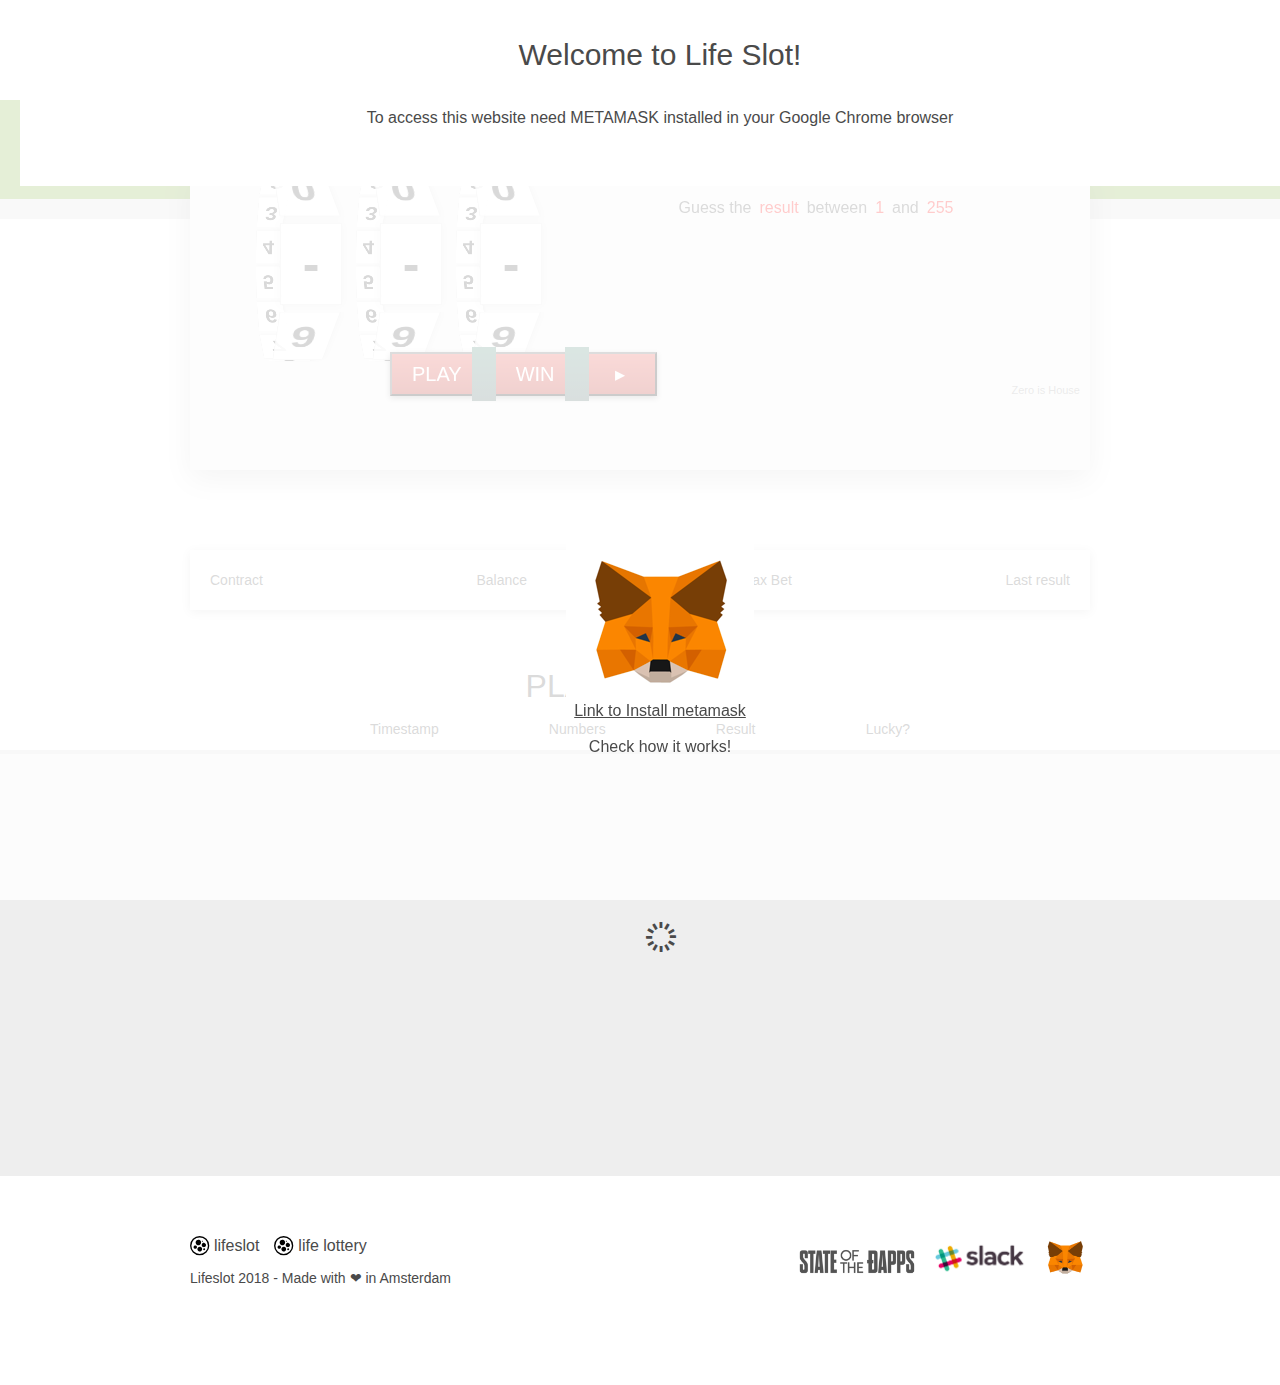
==== commit 2ac88073: "new automated update" ====
--- a/index.html
+++ b/index.html
@@ -1 +1 @@
-<!doctype html><html><head><base href="/"><meta charset="utf-8"><title>LifeSlot Lottery - 100% fair and decentralized lottery</title><meta property="og:title" content="LifeSlot Lottery - Ethereum DAPP"><meta property="og:url" content="https://lifeslot.github.io/"><meta property="og:image" content="https://lifelottery.github.io/assets/images/life-lottery.png"><meta name="description" content="LifeSlot Lottery - 100% fair and decentralized lottery based on Ethereum blockchain technology"><meta name="keywords" content="lottery, ethereum lottery, lottery dapp, dapp, dapps, smart contract, ethereum smart contract, ether, eth, fair lottery, fair, decentralized, decentralized lottery, decentralized app, crypto, crypto currency, cryptocurrency, blockchain, block chain, transaction, hash, block hash, simple lottery, 100% fair, hexadecimal, byte, jackpot, balance, withdraw, public, open source, github"><meta name="robots" content="index,follow"><meta name="viewport" content="width=device-width, initial-scale=1"><link rel="icon" type="image/x-icon" href="b8d88c756de0a749f128c850cd224587.ico"><script src="5edd905c894e8f74f78938de9c945705.js"></script><link rel="stylesheet" href="5edd905c894e8f74f78938de9c945705.css"></head><body><div id="no-metamask"><div class="wrap"><div class="header"><h1>Welcome to Life Slot!</h1><p>To access this website need METAMASK installed in your Google Chrome browser</p></div><iframe width="560" height="315" src="https://www.youtube.com/embed/6Gf_kRE4MJU" frameborder="0" allowfullscreen=""></iframe><a href="https://chrome.google.com/webstore/detail/metamask/nkbihfbeogaeaoehlefnkodbefgpgknn?hl=en" class="link"><img src="bd1533bd2cd1bec7dffb2e6677979d2b.png">Link to Install metamask</a><div class="metamask"><h2>Check how it works!</h2></div><iframe width="560" height="315" src="https://www.youtube.com/embed/Io3SaaeN1eE" frameborder="0" allowfullscreen=""></iframe></div></div><div id="how-to-play"><div class="wrap"><img src="5ce2516616446381ec4cd7503201526a.png" alt="How to Play?"><img src="3a452d010ae67147e3ab0b156ada74fc.png" alt="How to Play?"><img src="41f3f5a60d9d11a48b5d9c4a89474291.png" alt="How to Play?"><img src="9dde25f0e370518f493cbee4192dd941.png" alt="How to Play?"><div class="btn how-to-play" onclick="app.toggleHowToPlay()">Close</div></div></div><div class="container"><header><h1 class="logo">lifeslot</h1><div class="how-to-play btn" onclick="app.toggleHowToPlay()">How to play?</div><div id="error"></div><div class="account-info"><span class="balance">Balance</span><span id="account">0.00000</span></div></header><div class="play"><div class="spinners spinning"><section class="carousel-container"><div class="carousel-item"><figure>-</figure><figure>0</figure><figure>1</figure><figure>2</figure><figure>3</figure><figure>4</figure><figure>5</figure><figure>6</figure><figure>7</figure><figure>8</figure><figure>9</figure></div></section><section class="carousel-container"><div class="carousel-item"><figure>-</figure><figure>0</figure><figure>1</figure><figure>2</figure><figure>3</figure><figure>4</figure><figure>5</figure><figure>6</figure><figure>7</figure><figure>8</figure><figure>9</figure></div></section><section class="carousel-container"><div class="carousel-item"><figure>-</figure><figure>0</figure><figure>1</figure><figure>2</figure><figure>3</figure><figure>4</figure><figure>5</figure><figure>6</figure><figure>7</figure><figure>8</figure><figure>9</figure></div></section></div><div class="play-selectors"><h2>Guess the<span>result</span>between<span>1</span>and<span>255</span></h2><div id="guess-slider"></div><div id="fee-slider"></div><div><button id="play-button">PLAY<i id="play-button-fee"></i>WIN<i id="play-button-win"></i><span>&rtrif;</span></button></div><p class="house">Zero is House</p></div></div><div class="lottery-info"><h2>Contract<span><a href="https://ropsten.etherscan.io/address/0xF16955DC0d318c33Fe7E140f1242fD4F1c0E8f5e" target="_blank">0xF16955DC0d318c33Fe7E140f1242fD4F1c0E8f5e</a></span></h2><h2>Balance<span id="balance"></span></h2><h2>Max Bet<span id="max_fee"></span></h2><h2>Last result<span id="last_result"></span></h2></div><div class="play-history"><h3>PLAY HISTORY</h3><ul class="headers"><li>Timestamp</li><li>Numbers</li><li>Result</li><li>Lucky?</li></ul><div class="result-list"><section id="section" class="loading"><span class="icon-loading animate-spin"></span></section></div></div><footer><div class=" made-love"><a href="https://lifeslot.github.io/">lifeslot</a><a href="http://lifelottery.github.io" target="_blank">life lottery</a><p>Lifeslot 2018 - Made with ❤ in Amsterdam</p></div><div class="logos"><a href="https://www.stateofthedapps.com/"><img src="46f95d9bed8a7079ed76acf94a9194b8.png" alt="State of the dapps"></a><a href="https://lifelottery.herokuapp.com/"><img src="dbba189e1b83b43b35044d40f64229ae.png" alt="Join us on Slack"></a><a href="https://metamask.io/"><img src="bd1533bd2cd1bec7dffb2e6677979d2b.png" alt="MetaMask"></a></div></footer></div><script>!function(e,a,t,n,c,o,s){e.GoogleAnalyticsObject=c,e[c]=e[c]||function(){(e[c].q=e[c].q||[]).push(arguments)},e[c].l=1*new Date,o=a.createElement(t),s=a.getElementsByTagName(t)[0],o.async=1,o.src="//google-analytics.com/analytics.js",s.parentNode.insertBefore(o,s)}(window,document,"script",0,"ga"),ga("create","UA-113543909-1","auto"),ga("send","pageview");</script></body></html>+<!doctype html><html><head><base href="/"><meta charset="utf-8"><title>LifeSlot Lottery - 100% fair and decentralized lottery</title><meta property="og:title" content="LifeSlot Lottery - Ethereum DAPP"><meta property="og:url" content="https://lifeslot.github.io/"><meta property="og:image" content="https://lifelottery.github.io/assets/images/life-lottery.png"><meta name="description" content="LifeSlot Lottery - 100% fair and decentralized lottery based on Ethereum blockchain technology"><meta name="keywords" content="lottery, ethereum lottery, lottery dapp, dapp, dapps, smart contract, ethereum smart contract, ether, eth, fair lottery, fair, decentralized, decentralized lottery, decentralized app, crypto, crypto currency, cryptocurrency, blockchain, block chain, transaction, hash, block hash, simple lottery, 100% fair, hexadecimal, byte, jackpot, balance, withdraw, public, open source, github"><meta name="robots" content="index,follow"><meta name="viewport" content="width=device-width, initial-scale=1"><link rel="icon" type="image/x-icon" href="b8d88c756de0a749f128c850cd224587.ico"><script src="5edd905c894e8f74f78938de9c945705.js"></script><link rel="stylesheet" href="5edd905c894e8f74f78938de9c945705.css"></head><body><div id="no-metamask"><div class="wrap"><div class="header"><h1>Welcome to Life Slot!</h1><p>To access this website need METAMASK installed in your Google Chrome browser</p></div><iframe width="560" height="315" src="https://www.youtube.com/embed/6Gf_kRE4MJU" frameborder="0" allowfullscreen=""></iframe><a href="https://chrome.google.com/webstore/detail/metamask/nkbihfbeogaeaoehlefnkodbefgpgknn?hl=en" class="link"><img src="bd1533bd2cd1bec7dffb2e6677979d2b.png">Link to Install metamask</a><div class="metamask"><h2>Check how it works!</h2></div><iframe width="560" height="315" src="https://www.youtube.com/embed/Io3SaaeN1eE" frameborder="0" allowfullscreen=""></iframe></div></div><div id="how-to-play"><div class="wrap"><img src="5ce2516616446381ec4cd7503201526a.png" alt="How to Play?"><img src="3a452d010ae67147e3ab0b156ada74fc.png" alt="How to Play?"><img src="41f3f5a60d9d11a48b5d9c4a89474291.png" alt="How to Play?"><img src="9dde25f0e370518f493cbee4192dd941.png" alt="How to Play?"><div class="btn how-to-play" onclick="app.toggleHowToPlay()">Close</div></div></div><div class="container"><header><h1 class="logo">lifeslot</h1><div class="how-to-play btn" onclick="app.toggleHowToPlay()">How to play?</div><div id="error"></div><div class="account-info"><span class="balance">Balance</span><span id="account">0.00000</span></div></header><div class="play"><div class="spinners spinning"><section class="carousel-container"><div class="carousel-item"><figure>-</figure><figure>0</figure><figure>1</figure><figure>2</figure><figure>3</figure><figure>4</figure><figure>5</figure><figure>6</figure><figure>7</figure><figure>8</figure><figure>9</figure></div></section><section class="carousel-container"><div class="carousel-item"><figure>-</figure><figure>0</figure><figure>1</figure><figure>2</figure><figure>3</figure><figure>4</figure><figure>5</figure><figure>6</figure><figure>7</figure><figure>8</figure><figure>9</figure></div></section><section class="carousel-container"><div class="carousel-item"><figure>-</figure><figure>0</figure><figure>1</figure><figure>2</figure><figure>3</figure><figure>4</figure><figure>5</figure><figure>6</figure><figure>7</figure><figure>8</figure><figure>9</figure></div></section></div><div class="play-selectors"><h2>Guess the<span>result</span>between<span>1</span>and<span>255</span></h2><div id="guess-slider"></div><div id="fee-slider"></div><div><button id="play-button">PLAY<i id="play-button-fee"></i>WIN<i id="play-button-win"></i><span>&rtrif;</span></button></div><p class="house">Zero is House</p></div></div><div class="lottery-info"><h2>Contract<span><a href="./" id="contract-link" target="_blank"></a></span></h2><h2>Balance<span id="balance"></span></h2><h2>Max Bet<span id="max_fee"></span></h2><h2>Last result<span id="last_result"></span></h2></div><div class="play-history"><h3>PLAY HISTORY</h3><ul class="headers"><li>Timestamp</li><li>Numbers</li><li>Result</li><li>Lucky?</li></ul><div class="result-list"><section id="section" class="loading"><span class="icon-loading animate-spin"></span></section></div></div><footer><div class=" made-love"><a href="https://lifeslot.github.io/">lifeslot</a><a href="http://lifelottery.github.io" target="_blank">life lottery</a><p>Lifeslot 2018 - Made with ❤ in Amsterdam</p></div><div class="logos"><a href="https://www.stateofthedapps.com/"><img src="46f95d9bed8a7079ed76acf94a9194b8.png" alt="State of the dapps"></a><a href="https://lifelottery.herokuapp.com/"><img src="dbba189e1b83b43b35044d40f64229ae.png" alt="Join us on Slack"></a><a href="https://metamask.io/"><img src="bd1533bd2cd1bec7dffb2e6677979d2b.png" alt="MetaMask"></a></div></footer></div><script>!function(e,a,t,n,c,o,s){e.GoogleAnalyticsObject=c,e[c]=e[c]||function(){(e[c].q=e[c].q||[]).push(arguments)},e[c].l=1*new Date,o=a.createElement(t),s=a.getElementsByTagName(t)[0],o.async=1,o.src="//google-analytics.com/analytics.js",s.parentNode.insertBefore(o,s)}(window,document,"script",0,"ga"),ga("create","UA-113543909-1","auto"),ga("send","pageview");</script></body></html>--- a/5edd905c894e8f74f78938de9c945705.css
+++ b/5edd905c894e8f74f78938de9c945705.css
@@ -1 +1 @@
-/*! nouislider - 10.1.0 - 2017-07-28 13:09:54 */.noUi-target,.noUi-target *{-webkit-touch-callout:none;-webkit-tap-highlight-color:transparent;-webkit-user-select:none;-ms-touch-action:none;touch-action:none;-ms-user-select:none;-moz-user-select:none;user-select:none;box-sizing:border-box}.noUi-target{position:relative;direction:ltr}.noUi-base{width:100%;height:100%;position:relative;z-index:1}.noUi-connect{position:absolute;right:0;top:0;left:0;bottom:0}.noUi-origin{position:absolute;height:0;width:0}.noUi-handle{position:relative;z-index:1}.noUi-state-tap .noUi-connect,.noUi-state-tap .noUi-origin{transition:top .3s,right .3s,bottom .3s,left .3s}.noUi-state-drag *{cursor:inherit!important}.noUi-base,.noUi-handle{-webkit-transform:translateZ(0);transform:translateZ(0)}.noUi-horizontal{height:18px}.noUi-horizontal .noUi-handle{width:34px;height:28px;left:-17px;top:-6px}.noUi-vertical{width:18px}.noUi-vertical .noUi-handle{width:28px;height:34px;left:-6px;top:-17px}.noUi-target{background:#fafafa;border-radius:4px;border:1px solid #d3d3d3;box-shadow:inset 0 1px 1px #f0f0f0,0 3px 6px -5px #bbb}.noUi-connect{background:#3fb8af;border-radius:4px;box-shadow:inset 0 0 3px rgba(51,51,51,.45);transition:background .45s}.noUi-draggable{cursor:ew-resize}.noUi-vertical .noUi-draggable{cursor:ns-resize}.noUi-handle{border:1px solid #d9d9d9;border-radius:3px;background:#fff;cursor:default;box-shadow:inset 0 0 1px #fff,inset 0 1px 7px #ebebeb,0 3px 6px -3px #bbb}.noUi-active{box-shadow:inset 0 0 1px #fff,inset 0 1px 7px #ddd,0 3px 6px -3px #bbb}.noUi-handle:after,.noUi-handle:before{content:"";display:block;position:absolute;height:14px;width:1px;background:#e8e7e6;left:14px;top:6px}.noUi-handle:after{left:17px}.noUi-vertical .noUi-handle:after,.noUi-vertical .noUi-handle:before{width:14px;height:1px;left:6px;top:14px}.noUi-vertical .noUi-handle:after{top:17px}[disabled] .noUi-connect{background:#b8b8b8}[disabled].noUi-handle,[disabled] .noUi-handle,[disabled].noUi-target{cursor:not-allowed}.noUi-pips,.noUi-pips *{box-sizing:border-box}.noUi-pips{position:absolute;color:#999}.noUi-value{position:absolute;white-space:nowrap;text-align:center}.noUi-value-sub{color:#ccc;font-size:10px}.noUi-marker{position:absolute;background:#ccc}.noUi-marker-large,.noUi-marker-sub{background:#aaa}.noUi-pips-horizontal{padding:10px 0;height:80px;top:100%;left:0;width:100%}.noUi-value-horizontal{-webkit-transform:translate3d(-50%,50%,0);transform:translate3d(-50%,50%,0)}.noUi-marker-horizontal.noUi-marker{margin-left:-1px;width:2px;height:5px}.noUi-marker-horizontal.noUi-marker-sub{height:10px}.noUi-marker-horizontal.noUi-marker-large{height:15px}.noUi-pips-vertical{padding:0 10px;height:100%;top:0;left:100%}.noUi-value-vertical{-webkit-transform:translate3d(0,50%,0);transform:translate3d(0,50%,0);padding-left:25px}.noUi-marker-vertical.noUi-marker{width:5px;height:2px;margin-top:-1px}.noUi-marker-vertical.noUi-marker-sub{width:10px}.noUi-marker-vertical.noUi-marker-large{width:15px}.noUi-tooltip{display:block;position:absolute;border:1px solid #d9d9d9;border-radius:3px;background:#fff;color:#000;padding:5px;text-align:center;white-space:nowrap}.noUi-horizontal .noUi-tooltip{-webkit-transform:translate(-50%);transform:translate(-50%);left:50%;bottom:120%}.noUi-vertical .noUi-tooltip{-webkit-transform:translateY(-50%);transform:translateY(-50%);top:50%;right:120%}.color-red{background:#e6514b!important}.color-gray-2{background:#9b9b9b!important}.spinners{display:inline-flex}.carousel-container{display:block;width:100px;height:90px;position:relative;perspective:200px}.carousel-item{width:100%;height:100%;position:absolute;transform-style:preserve-3d}.ready .carousel-item{transition:all 4s cubic-bezier(.3,-1.58,.3,3)}.spinners.spinning .carousel-item{animation:a 700s infinite}.spinners.spinning .carousel-container:nth-child(2) .carousel-item{animation:a 800s infinite;animation-delay:2s}.spinners.spinning .carousel-container:nth-child(3) .carousel-item{animation:a 900s infinite;animation-delay:4s}.spinners.spinning-play .carousel-item{animation:a 100s infinite}.spinners.spinning-play .carousel-container:nth-child(2) .carousel-item{animation:a 110s infinite;animation-delay:1s}.spinners.spinning-play .carousel-container:nth-child(3) .carousel-item{animation:a 120s infinite;animation-delay:2s}.carousel-item figure{display:block;position:absolute;top:3px;width:60px;height:80px;left:90px;border:1px solid rgba(0,0,0,.1);line-height:80px;font-size:50px;font-weight:700;color:#444;text-align:center;margin:0;box-shadow:0 0 10px rgba(0,0,0,.1)}@keyframes a{to{transform:translateZ(-153px) rotateX(-19999deg)}}.animate-spin{-webkit-animation:b 2s infinite linear;animation:b 2s infinite linear;display:inline-block}@-webkit-keyframes b{0%{-webkit-transform:rotate(0deg);transform:rotate(0deg)}to{-webkit-transform:rotate(359deg);transform:rotate(359deg)}}@keyframes b{0%{-webkit-transform:rotate(0deg);transform:rotate(0deg)}to{-webkit-transform:rotate(359deg);transform:rotate(359deg)}}@font-face{font-family:fontello;src:url("[data-uri]") format("woff"),url("[data-uri]") format("truetype")}[class*=" icon-"]:before,[class^=icon-]:before{font-family:fontello;font-style:normal;font-weight:400;speak:none;display:inline-block;text-decoration:inherit;width:1em;margin-right:.2em;text-align:center;font-variant:normal;text-transform:none;line-height:1em;margin-left:.2em}.icon-emo-happy:before,.play-history .result-list .line.winner .icon-line:before{content:"\e800"}.icon-emo-unhappy:before,.play-history .result-list .line .icon-line:before{content:"\e802"}.icon-spin5:before,.play-history .result-list .loading .icon-loading:before{content:"\e838"}body{overflow-x:hidden}body *{font-family:FilsonProMedium,sans-serif;color:#4a4a4a}body.open{overflow:hidden}body.open .play-history{z-index:-1}.container{max-width:900px;margin:auto;display:block}header{display:flex;width:100%;justify-content:space-between;height:100px;padding-top:30px}header:before{top:100px;background:#7fae3b;height:100px}header:after,header:before{content:"";position:absolute;left:0;right:0;z-index:-1}header:after{top:199px;background:#e1e1e1;height:20px}header .logo{flex:9 0 0;height:50px;color:#000;font-size:42px;padding-left:50px;background:url(90b72fdc13d5505840ae173194d1c644.svg) no-repeat;background-size:46px}header .account-info{flex:2 0 0;width:200px;background:url(4034e6e7b61f901d11759a8e5450cc49.svg) no-repeat;padding-left:30px}header .account-info .balance{display:block}header #error{color:#e6514b;padding:10px 40px}.play{display:block;width:100%;height:300px;background:#f5f5f5;box-shadow:0 9px 28px 0 rgba(0,0,0,.21)}.play .spinners{position:absolute;top:220px}.play .play-selectors{float:right;width:60%;padding-top:30px;position:relative}.play .play-selectors h2{text-align:center}.play .play-selectors h2 span{color:red;margin:0 8px}.play .play-selectors #fee-slider,.play .play-selectors #guess-slider{width:75%;margin:60px auto 0}.play .play-selectors #fee-slider{margin-top:80px}.play .play-selectors #fee-slider .noUi-base{background:#9b9b9b}.play .play-selectors #play-button{cursor:pointer;position:absolute;margin-left:-160px;padding:20px 30px 20px 20px;height:20px;font-size:20px;line-height:0;color:#fff;bottom:-100px;background-image:linear-gradient(-180deg,#e5463e,#b41b13);box-shadow:0 2px 6px 0 rgba(0,0,0,.4);transition:all .2s cubic-bezier(.1,1,.1,3)}.play .play-selectors #play-button span{color:#fff;margin-left:16px}.play .play-selectors #play-button i{color:#fff;margin:0 10px;padding:16px 12px;background-image:linear-gradient(0deg,#445f5c,#468472)}.play .play-selectors #play-button i:first-child{margin-right:20px}.play .play-selectors #play-button:hover{transform:scale(1.2)}.play .play-selectors .house{position:absolute;bottom:-100px;color:#9b9b9b;font-size:11px;right:10px}.lottery-info{margin:80px 0 30px;padding:20px;box-shadow:0 2px 10px 0 rgba(0,0,0,.21);display:flex;justify-content:space-between;font-size:14px}.lottery-info h2{line-height:20px}.lottery-info h2 span{display:block;color:#e6514b}.lottery-info h2 a{text-decoration:none;color:#e6514b}.lottery-info h2 a:hover{text-decoration:underline;color:#9b9b9b}.play-history{max-width:60%;margin:60px auto;position:relative}.play-history h3{text-align:center;font-size:32px;margin:20px}.play-history .headers{display:flex;justify-content:space-between;font-size:14px}.play-history .headers:before{content:"";position:absolute;left:-999px;right:-999px;top:80px;background:#dadada;height:4px;z-index:-1}.play-history .result-list{height:400px;overflow:scroll;margin-top:40px}.play-history .result-list .icon-loading{display:none}.play-history .result-list .loading .icon-loading{position:absolute;left:50%;top:50%;font-size:30px;display:inline-block}.play-history .result-list:after{content:"";position:absolute;left:-999px;right:-999px;top:84px;bottom:0;background:#eee;z-index:-1}.play-history .result-list .line-icon{width:20px;height:20px}.play-history .result-list .line{transition:all .3s;color:#4a4a4a;text-decoration:none;margin:8px 0;padding:6px 10px;font-size:12px;background:#fff;box-shadow:0 2px 4px 0 rgba(0,0,0,.05);display:flex;justify-content:space-between}.play-history .result-list .line:hover{background:#4a4a4a}.play-history .result-list .line:hover *{color:#fff}.play-history .result-list .line .icon-line{color:#e6514b}.play-history .result-list .line.user-play{background:red}.play-history .result-list .line.winner .icon-line{color:#1fce6d}footer{display:flex;justify-content:space-between;margin-bottom:100px}footer .made-love a{display:inline-block;background:url(90b72fdc13d5505840ae173194d1c644.svg) no-repeat;background-size:20px;padding:2px 0 2px 24px;margin:0 15px 15px 0;text-decoration:none}footer .made-love a:hover{opacity:.6}footer .made-love p{font-size:14px}footer .logos a{text-decoration:none;margin:0 0 0 10px}footer .logos a:hover{opacity:.6}footer .logos a:first-child img{max-width:126px}footer .logos a:nth-child(2) img{max-width:100px}footer .logos a:nth-child(3) img{max-width:50px}@keyframes c{0%{background-color:darkred}25%{background-color:orange}50%{background-color:#00008b}75%{background-color:#006400}to{background-color:darkred}}.pending{background-color:red;animation-name:c;animation-duration:4s;animation-iteration-count:infinite}.pending,.pending time{color:#fff!important}.btn{cursor:pointer;padding:10px 16px;height:16px;font-size:16px;color:#fff;background-image:linear-gradient(-180deg,#e5463e,#b41b13);box-shadow:0 2px 6px 0 rgba(0,0,0,.4)}body.no-metamask #no-metamask{display:block;padding:20px}body.no-metamask #no-metamask .header{padding:20px;background:#fff}body.no-metamask #no-metamask h1{font-size:30px}body.no-metamask #no-metamask h2{margin:20px}body.no-metamask #no-metamask p{margin:40px}body.no-metamask #no-metamask a img{display:block;margin:auto}body.no-metamask #no-metamask iframe{display:block;margin:20px auto}body.no-metamask #no-metamask .wrap{position:absolute;z-index:10;text-align:center;width:100%}#no-metamask{display:none;position:relative}#no-metamask:before{content:"";position:fixed;background:hsla(0,0%,100%,.8);left:0;right:0;top:0;bottom:0;z-index:1}#how-to-play{display:none;position:relative}#how-to-play .btn{max-width:220px;padding:14px;margin:auto}#how-to-play:before{content:"";position:fixed;background:hsla(0,0%,100%,.8);left:0;right:0;top:100px;bottom:0;z-index:0}#how-to-play .wrap{position:relative;z-index:10;width:1000px;margin:auto;text-align:center}#how-to-play .wrap img{position:absolute}#how-to-play .wrap img:first-child{top:240px;left:-200px}#how-to-play .wrap img:nth-child(2){top:50px;right:-180px}#how-to-play .wrap img:nth-child(3){top:340px;right:-180px}#how-to-play .wrap img:nth-child(4){top:500px;margin-left:-160px}#how-to-play .wrap .btn{width:120px;position:absolute;right:260px;top:28px}#how-to-play.open{display:block}a,abbr,acronym,address,applet,article,aside,audio,b,big,blockquote,body,canvas,caption,center,cite,code,dd,del,details,dfn,div,dl,dt,em,embed,fieldset,figcaption,figure,footer,form,h1,h2,h3,h4,h5,h6,header,hgroup,html,i,iframe,img,ins,kbd,label,legend,li,mark,menu,nav,object,ol,output,p,pre,q,ruby,s,samp,section,small,span,strike,strong,sub,summary,sup,table,tbody,td,tfoot,th,thead,time,tr,tt,u,ul,var,video{margin:0;padding:0;border:0;font-size:100%;font:inherit;vertical-align:baseline}article,aside,details,figcaption,figure,footer,header,hgroup,menu,nav,section{display:block}body{line-height:1}ol,ul{list-style:none}blockquote,q{quotes:none}blockquote:after,blockquote:before,q:after,q:before{content:"";content:none}table{border-collapse:collapse;border-spacing:0}+a,abbr,acronym,address,applet,article,aside,audio,b,big,blockquote,body,canvas,caption,center,cite,code,dd,del,details,dfn,div,dl,dt,em,embed,fieldset,figcaption,figure,footer,form,h1,h2,h3,h4,h5,h6,header,hgroup,html,i,iframe,img,ins,kbd,label,legend,li,mark,menu,nav,object,ol,output,p,pre,q,ruby,s,samp,section,small,span,strike,strong,sub,summary,sup,table,tbody,td,tfoot,th,thead,time,tr,tt,u,ul,var,video{margin:0;padding:0;border:0;font-size:100%;font:inherit;vertical-align:baseline}article,aside,details,figcaption,figure,footer,header,hgroup,menu,nav,section{display:block}body{line-height:1}ol,ul{list-style:none}blockquote,q{quotes:none}blockquote:after,blockquote:before,q:after,q:before{content:"";content:none}table{border-collapse:collapse;border-spacing:0}/*! nouislider - 10.1.0 - 2017-07-28 13:09:54 */.noUi-target,.noUi-target *{-webkit-touch-callout:none;-webkit-tap-highlight-color:transparent;-webkit-user-select:none;-ms-touch-action:none;touch-action:none;-ms-user-select:none;-moz-user-select:none;user-select:none;box-sizing:border-box}.noUi-target{position:relative;direction:ltr}.noUi-base{width:100%;height:100%;position:relative;z-index:1}.noUi-connect{position:absolute;right:0;top:0;left:0;bottom:0}.noUi-origin{position:absolute;height:0;width:0}.noUi-handle{position:relative;z-index:1}.noUi-state-tap .noUi-connect,.noUi-state-tap .noUi-origin{transition:top .3s,right .3s,bottom .3s,left .3s}.noUi-state-drag *{cursor:inherit!important}.noUi-base,.noUi-handle{-webkit-transform:translateZ(0);transform:translateZ(0)}.noUi-horizontal{height:18px}.noUi-horizontal .noUi-handle{width:34px;height:28px;left:-17px;top:-6px}.noUi-vertical{width:18px}.noUi-vertical .noUi-handle{width:28px;height:34px;left:-6px;top:-17px}.noUi-target{background:#fafafa;border-radius:4px;border:1px solid #d3d3d3;box-shadow:inset 0 1px 1px #f0f0f0,0 3px 6px -5px #bbb}.noUi-connect{background:#3fb8af;border-radius:4px;box-shadow:inset 0 0 3px rgba(51,51,51,.45);transition:background .45s}.noUi-draggable{cursor:ew-resize}.noUi-vertical .noUi-draggable{cursor:ns-resize}.noUi-handle{border:1px solid #d9d9d9;border-radius:3px;background:#fff;cursor:default;box-shadow:inset 0 0 1px #fff,inset 0 1px 7px #ebebeb,0 3px 6px -3px #bbb}.noUi-active{box-shadow:inset 0 0 1px #fff,inset 0 1px 7px #ddd,0 3px 6px -3px #bbb}.noUi-handle:after,.noUi-handle:before{content:"";display:block;position:absolute;height:14px;width:1px;background:#e8e7e6;left:14px;top:6px}.noUi-handle:after{left:17px}.noUi-vertical .noUi-handle:after,.noUi-vertical .noUi-handle:before{width:14px;height:1px;left:6px;top:14px}.noUi-vertical .noUi-handle:after{top:17px}[disabled] .noUi-connect{background:#b8b8b8}[disabled].noUi-handle,[disabled] .noUi-handle,[disabled].noUi-target{cursor:not-allowed}.noUi-pips,.noUi-pips *{box-sizing:border-box}.noUi-pips{position:absolute;color:#999}.noUi-value{position:absolute;white-space:nowrap;text-align:center}.noUi-value-sub{color:#ccc;font-size:10px}.noUi-marker{position:absolute;background:#ccc}.noUi-marker-large,.noUi-marker-sub{background:#aaa}.noUi-pips-horizontal{padding:10px 0;height:80px;top:100%;left:0;width:100%}.noUi-value-horizontal{-webkit-transform:translate3d(-50%,50%,0);transform:translate3d(-50%,50%,0)}.noUi-marker-horizontal.noUi-marker{margin-left:-1px;width:2px;height:5px}.noUi-marker-horizontal.noUi-marker-sub{height:10px}.noUi-marker-horizontal.noUi-marker-large{height:15px}.noUi-pips-vertical{padding:0 10px;height:100%;top:0;left:100%}.noUi-value-vertical{-webkit-transform:translate3d(0,50%,0);transform:translate3d(0,50%,0);padding-left:25px}.noUi-marker-vertical.noUi-marker{width:5px;height:2px;margin-top:-1px}.noUi-marker-vertical.noUi-marker-sub{width:10px}.noUi-marker-vertical.noUi-marker-large{width:15px}.noUi-tooltip{display:block;position:absolute;border:1px solid #d9d9d9;border-radius:3px;background:#fff;color:#000;padding:5px;text-align:center;white-space:nowrap}.noUi-horizontal .noUi-tooltip{-webkit-transform:translate(-50%);transform:translate(-50%);left:50%;bottom:120%}.noUi-vertical .noUi-tooltip{-webkit-transform:translateY(-50%);transform:translateY(-50%);top:50%;right:120%}.color-red{background:#e6514b!important}.color-gray-2{background:#9b9b9b!important}.spinners{display:inline-flex}.carousel-container{display:block;width:100px;height:90px;position:relative;perspective:200px}.carousel-item{width:100%;height:100%;position:absolute;transform-style:preserve-3d}.ready .carousel-item{transition:all 4s cubic-bezier(.3,-1.58,.3,3)}.spinners.spinning .carousel-item{animation:a 700s infinite}.spinners.spinning .carousel-container:nth-child(2) .carousel-item{animation:a 800s infinite;animation-delay:2s}.spinners.spinning .carousel-container:nth-child(3) .carousel-item{animation:a 900s infinite;animation-delay:4s}.spinners.spinning-play .carousel-item{animation:a 100s infinite}.spinners.spinning-play .carousel-container:nth-child(2) .carousel-item{animation:a 110s infinite;animation-delay:1s}.spinners.spinning-play .carousel-container:nth-child(3) .carousel-item{animation:a 120s infinite;animation-delay:2s}.carousel-item figure{display:block;position:absolute;top:3px;width:60px;height:80px;left:90px;border:1px solid rgba(0,0,0,.1);line-height:80px;font-size:50px;font-weight:700;color:#444;text-align:center;margin:0;box-shadow:0 0 10px rgba(0,0,0,.1)}@keyframes a{to{transform:translateZ(-153px) rotateX(-19999deg)}}.animate-spin{-webkit-animation:b 2s infinite linear;animation:b 2s infinite linear;display:inline-block}@-webkit-keyframes b{0%{-webkit-transform:rotate(0deg);transform:rotate(0deg)}to{-webkit-transform:rotate(359deg);transform:rotate(359deg)}}@keyframes b{0%{-webkit-transform:rotate(0deg);transform:rotate(0deg)}to{-webkit-transform:rotate(359deg);transform:rotate(359deg)}}@font-face{font-family:fontello;src:url("[data-uri]") format("woff"),url("[data-uri]") format("truetype")}[class*=" icon-"]:before,[class^=icon-]:before{font-family:fontello;font-style:normal;font-weight:400;speak:none;display:inline-block;text-decoration:inherit;width:1em;margin-right:.2em;text-align:center;font-variant:normal;text-transform:none;line-height:1em;margin-left:.2em}.icon-emo-happy:before,.play-history .result-list .line.winner .icon-line:before{content:"\e800"}.icon-emo-unhappy:before,.play-history .result-list .line .icon-line:before{content:"\e802"}.icon-spin5:before,.play-history .result-list .loading .icon-loading:before{content:"\e838"}body{overflow-x:hidden}body *{font-family:FilsonProMedium,sans-serif;color:#4a4a4a}body.open{overflow:hidden}body.open .play-history{z-index:-1}.container{max-width:900px;margin:auto;display:block}header{display:flex;width:100%;justify-content:space-between;height:100px;padding-top:30px}header:before{top:100px;background:#7fae3b;height:100px}header:after,header:before{content:"";position:absolute;left:0;right:0;z-index:-1}header:after{top:199px;background:#e1e1e1;height:20px}header .logo{flex:9 0 0;height:50px;color:#000;font-size:42px;padding-left:50px;background:url(90b72fdc13d5505840ae173194d1c644.svg) no-repeat;background-size:46px}header .account-info{flex:2 0 0;width:200px;background:url(4034e6e7b61f901d11759a8e5450cc49.svg) no-repeat;padding-left:30px}header .account-info .balance{display:block}header #error{color:#e6514b;padding:10px 40px}.play{display:block;width:100%;height:300px;background:#f5f5f5;box-shadow:0 9px 28px 0 rgba(0,0,0,.21)}.play .spinners{position:absolute;top:220px}.play .play-selectors{float:right;width:60%;padding-top:30px;position:relative}.play .play-selectors h2{text-align:center}.play .play-selectors h2 span{color:red;margin:0 8px}.play .play-selectors #fee-slider,.play .play-selectors #guess-slider{width:75%;margin:60px auto 0}.play .play-selectors #fee-slider{margin-top:80px}.play .play-selectors #fee-slider .noUi-base{background:#9b9b9b}.play .play-selectors #play-button{cursor:pointer;position:absolute;margin-left:-160px;padding:20px 30px 20px 20px;height:20px;font-size:20px;line-height:0;color:#fff;bottom:-100px;background-image:linear-gradient(-180deg,#e5463e,#b41b13);box-shadow:0 2px 6px 0 rgba(0,0,0,.4);transition:all .2s cubic-bezier(.1,1,.1,3)}.play .play-selectors #play-button span{color:#fff;margin-left:16px}.play .play-selectors #play-button i{color:#fff;margin:0 10px;padding:16px 12px;background-image:linear-gradient(0deg,#445f5c,#468472)}.play .play-selectors #play-button i:first-child{margin-right:20px}.play .play-selectors #play-button:hover{transform:scale(1.2)}.play .play-selectors .house{position:absolute;bottom:-100px;color:#9b9b9b;font-size:11px;right:10px}.lottery-info{margin:80px 0 30px;padding:20px;box-shadow:0 2px 10px 0 rgba(0,0,0,.21);display:flex;justify-content:space-between;font-size:14px}.lottery-info h2{line-height:20px}.lottery-info h2 span{display:block;color:#e6514b}.lottery-info h2 a{text-decoration:none;color:#e6514b}.lottery-info h2 a:hover{text-decoration:underline;color:#9b9b9b}.play-history{max-width:60%;margin:60px auto;position:relative}.play-history h3{text-align:center;font-size:32px;margin:20px}.play-history .headers{display:flex;justify-content:space-between;font-size:14px}.play-history .headers:before{content:"";position:absolute;left:-999px;right:-999px;top:80px;background:#dadada;height:4px;z-index:-1}.play-history .result-list{height:400px;overflow:scroll;margin-top:40px}.play-history .result-list .icon-loading{display:none}.play-history .result-list .loading .icon-loading{position:absolute;left:50%;top:50%;font-size:30px;display:inline-block}.play-history .result-list:after{content:"";position:absolute;left:-999px;right:-999px;top:84px;bottom:0;background:#eee;z-index:-1}.play-history .result-list .line-icon{width:20px;height:20px}.play-history .result-list .line{transition:all .3s;color:#4a4a4a;text-decoration:none;margin:8px 0;padding:6px 10px;font-size:12px;background:#fff;box-shadow:0 2px 4px 0 rgba(0,0,0,.05);display:flex;justify-content:space-between}.play-history .result-list .line:hover{background:#4a4a4a}.play-history .result-list .line:hover *{color:#fff}.play-history .result-list .line .icon-line{color:#e6514b}.play-history .result-list .line.user-play{background:red}.play-history .result-list .line.winner .icon-line{color:#1fce6d}footer{display:flex;justify-content:space-between;margin-bottom:100px}footer .made-love a{display:inline-block;background:url(90b72fdc13d5505840ae173194d1c644.svg) no-repeat;background-size:20px;padding:2px 0 2px 24px;margin:0 15px 15px 0;text-decoration:none}footer .made-love a:hover{opacity:.6}footer .made-love p{font-size:14px}footer .logos a{text-decoration:none;margin:0 0 0 10px}footer .logos a:hover{opacity:.6}footer .logos a:first-child img{max-width:126px}footer .logos a:nth-child(2) img{max-width:100px}footer .logos a:nth-child(3) img{max-width:50px}@keyframes c{0%{background-color:darkred}25%{background-color:orange}50%{background-color:#00008b}75%{background-color:#006400}to{background-color:darkred}}.pending{background-color:red;animation-name:c;animation-duration:4s;animation-iteration-count:infinite}.pending,.pending time{color:#fff!important}.btn{cursor:pointer;padding:10px 16px;height:16px;font-size:16px;color:#fff;background-image:linear-gradient(-180deg,#e5463e,#b41b13);box-shadow:0 2px 6px 0 rgba(0,0,0,.4)}body.no-metamask #no-metamask{display:block;padding:20px}body.no-metamask #no-metamask .header{padding:20px;background:#fff}body.no-metamask #no-metamask h1{font-size:30px}body.no-metamask #no-metamask h2{margin:20px}body.no-metamask #no-metamask p{margin:40px}body.no-metamask #no-metamask a img{display:block;margin:auto}body.no-metamask #no-metamask iframe{display:block;margin:20px auto}body.no-metamask #no-metamask .wrap{position:absolute;z-index:10;text-align:center;width:100%}#no-metamask{display:none;position:relative}#no-metamask:before{content:"";position:fixed;background:hsla(0,0%,100%,.8);left:0;right:0;top:0;bottom:0;z-index:1}#how-to-play{display:none;position:relative}#how-to-play .btn{max-width:220px;padding:14px;margin:auto}#how-to-play:before{content:"";position:fixed;background:hsla(0,0%,100%,.8);left:0;right:0;top:100px;bottom:0;z-index:0}#how-to-play .wrap{position:relative;z-index:10;width:1000px;margin:auto;text-align:center}#how-to-play .wrap img{position:absolute}#how-to-play .wrap img:first-child{top:240px;left:-200px}#how-to-play .wrap img:nth-child(2){top:50px;right:-180px}#how-to-play .wrap img:nth-child(3){top:340px;right:-180px}#how-to-play .wrap img:nth-child(4){top:500px;margin-left:-160px}#how-to-play .wrap .btn{width:120px;position:absolute;right:260px;top:28px}#how-to-play.open{display:block}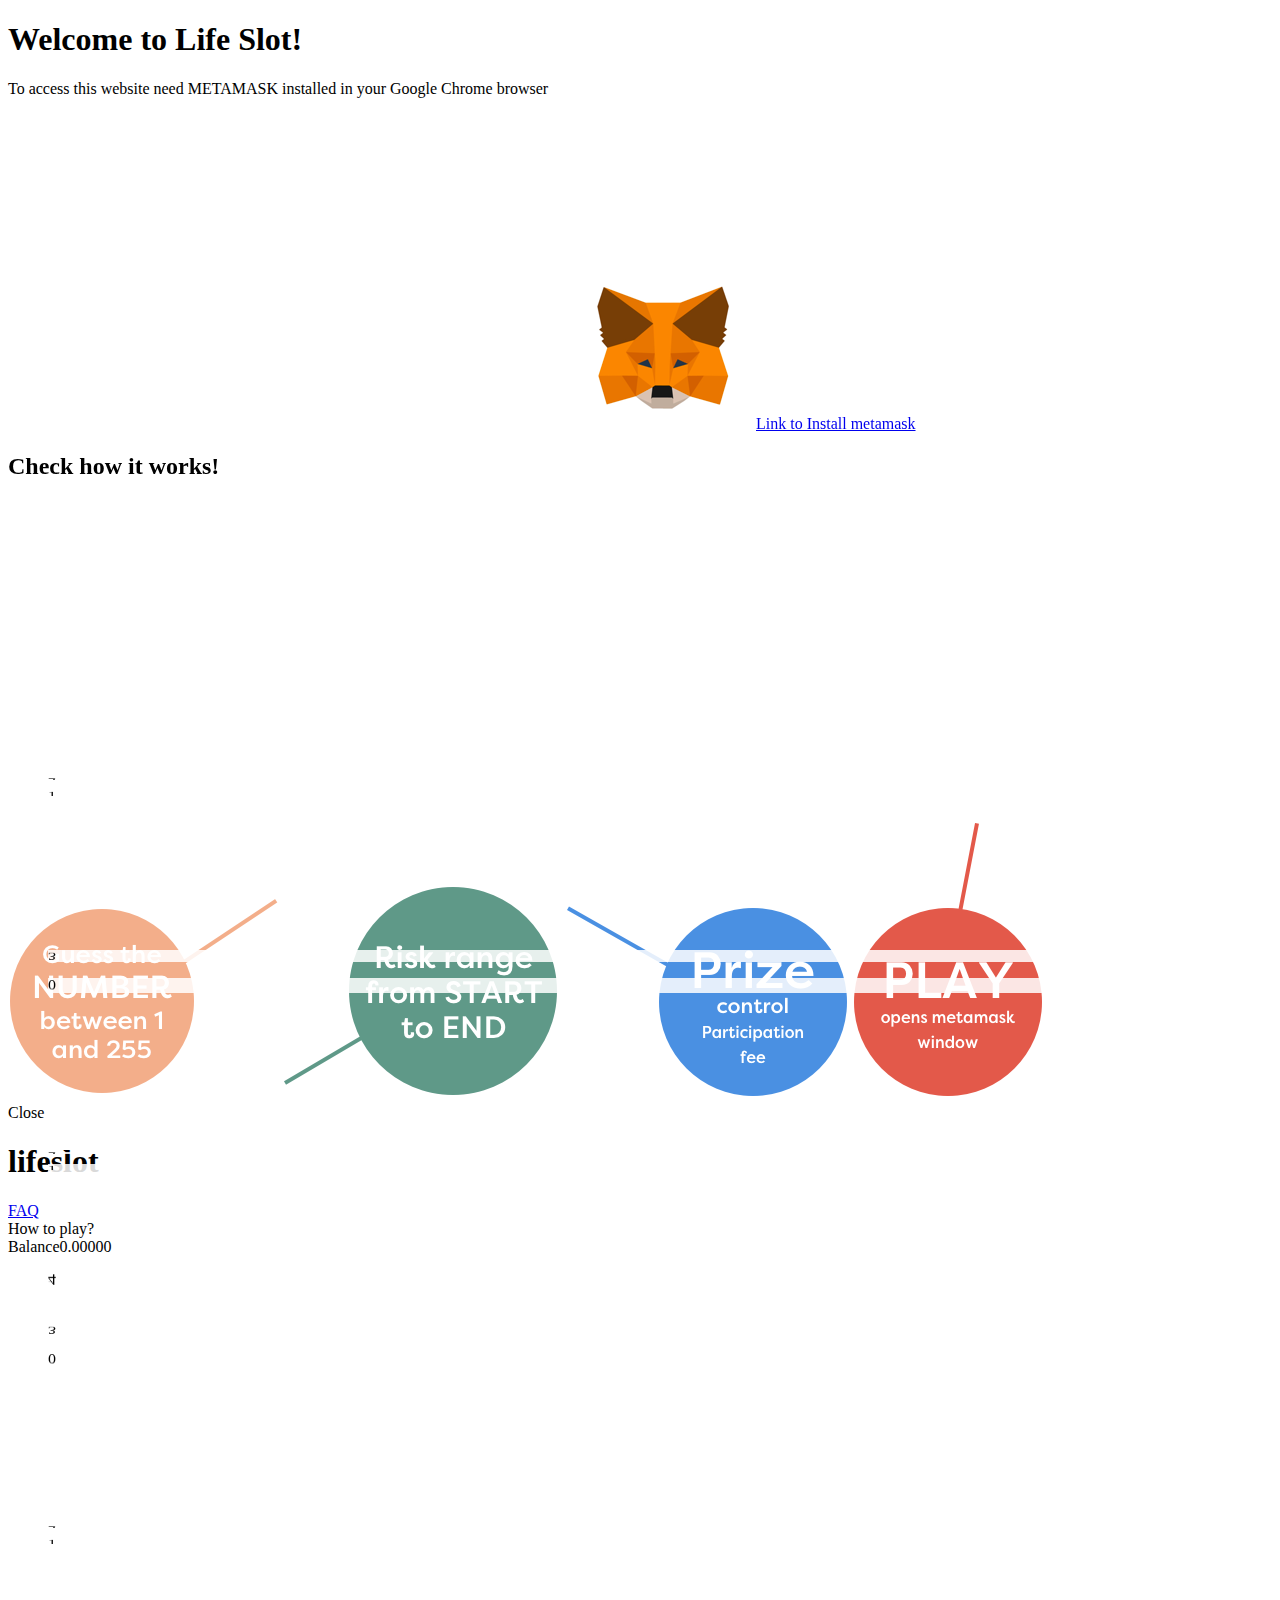
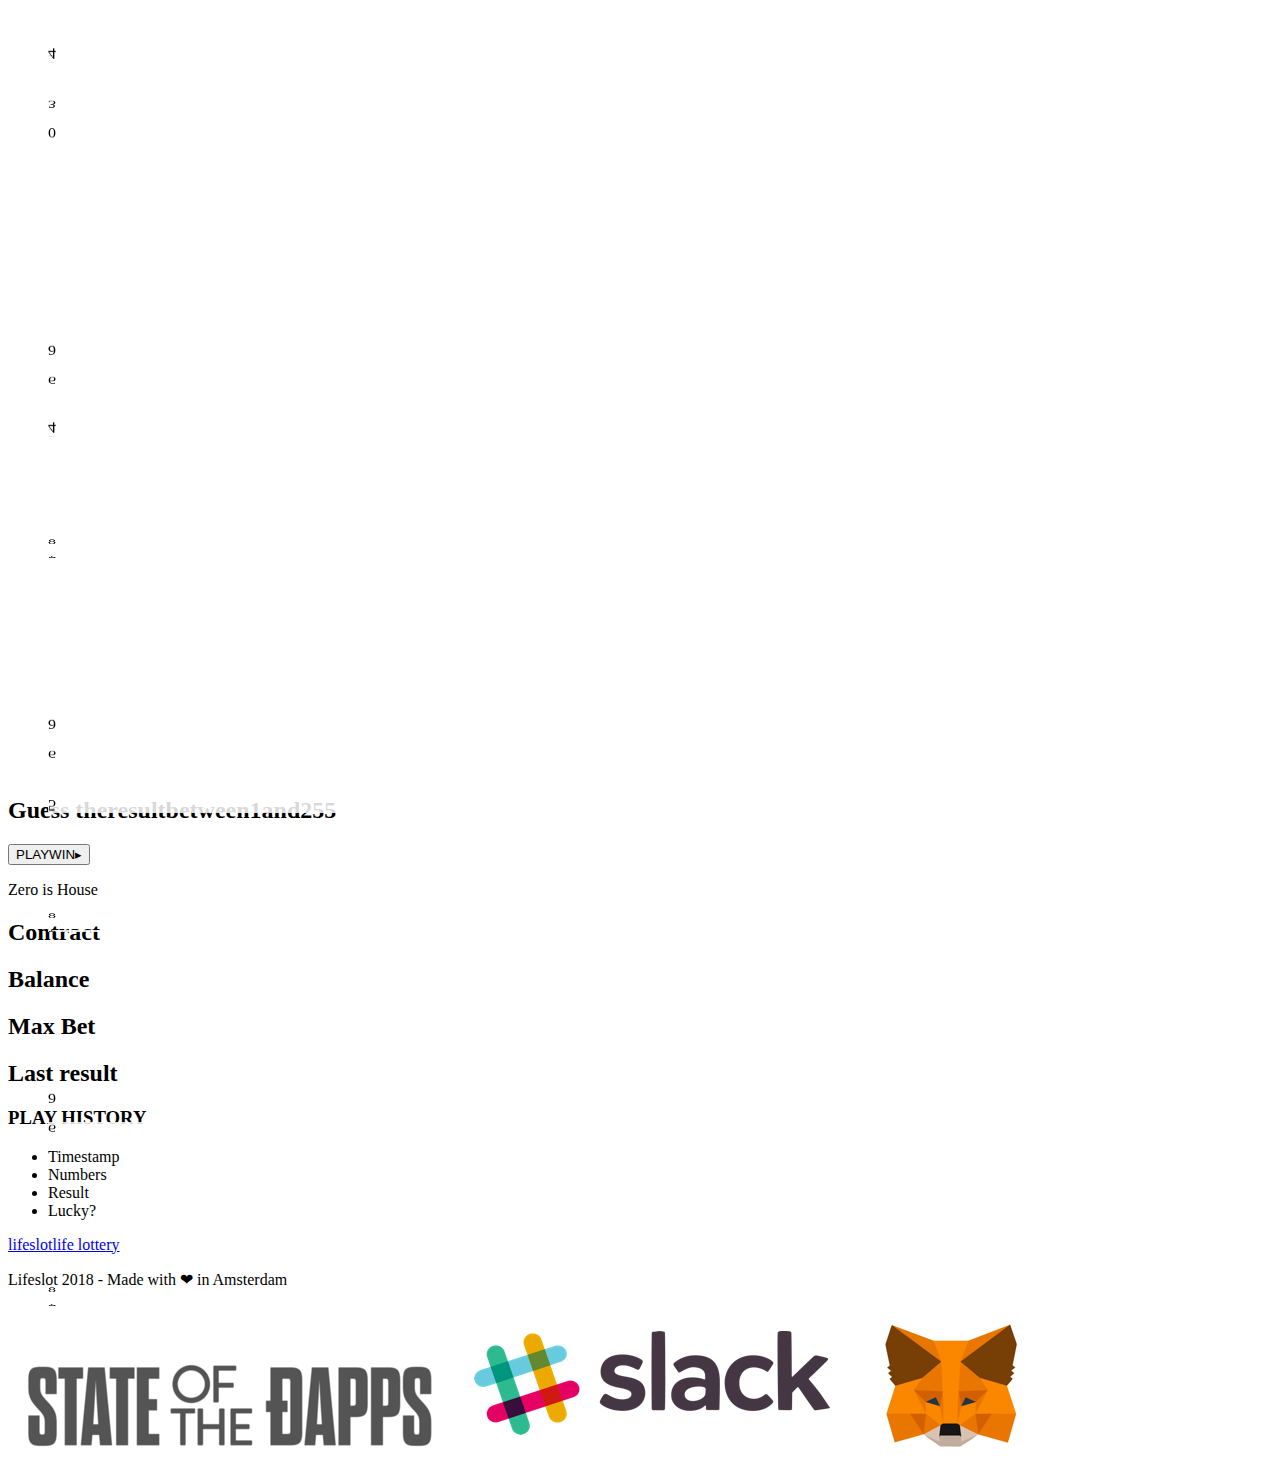
==== commit 364b6c29: "new automated update" ====
--- a/index.html
+++ b/index.html
@@ -1 +1 @@
-<!doctype html><html><head><base href="/"><meta charset="utf-8"><title>LifeSlot Lottery - 100% fair and decentralized lottery</title><meta property="og:title" content="LifeSlot Lottery - Ethereum DAPP"><meta property="og:url" content="https://lifeslot.github.io/"><meta property="og:image" content="https://lifelottery.github.io/assets/images/life-lottery.png"><meta name="description" content="LifeSlot Lottery - 100% fair and decentralized lottery based on Ethereum blockchain technology"><meta name="keywords" content="lottery, ethereum lottery, lottery dapp, dapp, dapps, smart contract, ethereum smart contract, ether, eth, fair lottery, fair, decentralized, decentralized lottery, decentralized app, crypto, crypto currency, cryptocurrency, blockchain, block chain, transaction, hash, block hash, simple lottery, 100% fair, hexadecimal, byte, jackpot, balance, withdraw, public, open source, github"><meta name="robots" content="index,follow"><meta name="viewport" content="width=device-width, initial-scale=1"><link rel="icon" type="image/x-icon" href="b8d88c756de0a749f128c850cd224587.ico"><script src="5edd905c894e8f74f78938de9c945705.js"></script><link rel="stylesheet" href="5edd905c894e8f74f78938de9c945705.css"></head><body><div id="no-metamask"><div class="wrap"><div class="header"><h1>Welcome to Life Slot!</h1><p>To access this website need METAMASK installed in your Google Chrome browser</p></div><iframe width="560" height="315" src="https://www.youtube.com/embed/6Gf_kRE4MJU" frameborder="0" allowfullscreen=""></iframe><a href="https://chrome.google.com/webstore/detail/metamask/nkbihfbeogaeaoehlefnkodbefgpgknn?hl=en" class="link"><img src="bd1533bd2cd1bec7dffb2e6677979d2b.png">Link to Install metamask</a><div class="metamask"><h2>Check how it works!</h2></div><iframe width="560" height="315" src="https://www.youtube.com/embed/Io3SaaeN1eE" frameborder="0" allowfullscreen=""></iframe></div></div><div id="how-to-play"><div class="wrap"><img src="5ce2516616446381ec4cd7503201526a.png" alt="How to Play?"><img src="3a452d010ae67147e3ab0b156ada74fc.png" alt="How to Play?"><img src="41f3f5a60d9d11a48b5d9c4a89474291.png" alt="How to Play?"><img src="9dde25f0e370518f493cbee4192dd941.png" alt="How to Play?"><div class="btn how-to-play" onclick="app.toggleHowToPlay()">Close</div></div></div><div class="container"><header><h1 class="logo">lifeslot</h1><div class="how-to-play btn" onclick="app.toggleHowToPlay()">How to play?</div><div id="error"></div><div class="account-info"><span class="balance">Balance</span><span id="account">0.00000</span></div></header><div class="play"><div class="spinners spinning"><section class="carousel-container"><div class="carousel-item"><figure>-</figure><figure>0</figure><figure>1</figure><figure>2</figure><figure>3</figure><figure>4</figure><figure>5</figure><figure>6</figure><figure>7</figure><figure>8</figure><figure>9</figure></div></section><section class="carousel-container"><div class="carousel-item"><figure>-</figure><figure>0</figure><figure>1</figure><figure>2</figure><figure>3</figure><figure>4</figure><figure>5</figure><figure>6</figure><figure>7</figure><figure>8</figure><figure>9</figure></div></section><section class="carousel-container"><div class="carousel-item"><figure>-</figure><figure>0</figure><figure>1</figure><figure>2</figure><figure>3</figure><figure>4</figure><figure>5</figure><figure>6</figure><figure>7</figure><figure>8</figure><figure>9</figure></div></section></div><div class="play-selectors"><h2>Guess the<span>result</span>between<span>1</span>and<span>255</span></h2><div id="guess-slider"></div><div id="fee-slider"></div><div><button id="play-button">PLAY<i id="play-button-fee"></i>WIN<i id="play-button-win"></i><span>&rtrif;</span></button></div><p class="house">Zero is House</p></div></div><div class="lottery-info"><h2>Contract<span><a href="./" id="contract-link" target="_blank"></a></span></h2><h2>Balance<span id="balance"></span></h2><h2>Max Bet<span id="max_fee"></span></h2><h2>Last result<span id="last_result"></span></h2></div><div class="play-history"><h3>PLAY HISTORY</h3><ul class="headers"><li>Timestamp</li><li>Numbers</li><li>Result</li><li>Lucky?</li></ul><div class="result-list"><section id="section" class="loading"><span class="icon-loading animate-spin"></span></section></div></div><footer><div class=" made-love"><a href="https://lifeslot.github.io/">lifeslot</a><a href="http://lifelottery.github.io" target="_blank">life lottery</a><p>Lifeslot 2018 - Made with ❤ in Amsterdam</p></div><div class="logos"><a href="https://www.stateofthedapps.com/"><img src="46f95d9bed8a7079ed76acf94a9194b8.png" alt="State of the dapps"></a><a href="https://lifelottery.herokuapp.com/"><img src="dbba189e1b83b43b35044d40f64229ae.png" alt="Join us on Slack"></a><a href="https://metamask.io/"><img src="bd1533bd2cd1bec7dffb2e6677979d2b.png" alt="MetaMask"></a></div></footer></div><script>!function(e,a,t,n,c,o,s){e.GoogleAnalyticsObject=c,e[c]=e[c]||function(){(e[c].q=e[c].q||[]).push(arguments)},e[c].l=1*new Date,o=a.createElement(t),s=a.getElementsByTagName(t)[0],o.async=1,o.src="//google-analytics.com/analytics.js",s.parentNode.insertBefore(o,s)}(window,document,"script",0,"ga"),ga("create","UA-113543909-1","auto"),ga("send","pageview");</script></body></html>+<!doctype html><html><head><base href="/"><meta charset="utf-8"><title>LifeSlot Lottery - 100% fair and decentralized lottery</title><meta property="og:title" content="LifeSlot Lottery - Ethereum DAPP"><meta property="og:url" content="https://lifeslot.github.io/"><meta property="og:image" content="https://lifelottery.github.io/assets/images/life-lottery.png"><meta name="description" content="LifeSlot Lottery - 100% fair and decentralized lottery based on Ethereum blockchain technology"><meta name="keywords" content="lottery, ethereum lottery, lottery dapp, dapp, dapps, smart contract, ethereum smart contract, ether, eth, fair lottery, fair, decentralized, decentralized lottery, decentralized app, crypto, crypto currency, cryptocurrency, blockchain, block chain, transaction, hash, block hash, simple lottery, 100% fair, hexadecimal, byte, jackpot, balance, withdraw, public, open source, github"><meta name="robots" content="index,follow"><meta name="viewport" content="width=device-width, initial-scale=1"><link rel="icon" type="image/x-icon" href="b8d88c756de0a749f128c850cd224587.ico"><script src="5edd905c894e8f74f78938de9c945705.js"></script><link rel="stylesheet" href="5edd905c894e8f74f78938de9c945705.css"></head><body><div id="no-metamask"><div class="wrap"><div class="header"><h1>Welcome to Life Slot!</h1><p>To access this website need METAMASK installed in your Google Chrome browser</p></div><iframe width="560" height="315" src="https://www.youtube.com/embed/6Gf_kRE4MJU?rel=0&amp;controls=0" frameborder="0" allow="encrypted-media" allowfullscreen=""></iframe><a href="https://chrome.google.com/webstore/detail/metamask/nkbihfbeogaeaoehlefnkodbefgpgknn?hl=en" class="link"><img src="bd1533bd2cd1bec7dffb2e6677979d2b.png">Link to Install metamask</a><div class="metamask"><h2>Check how it works!</h2></div><iframe width="560" height="315" src="https://www.youtube.com/embed/Io3SaaeN1eE" frameborder="0" allowfullscreen=""></iframe></div></div><div id="how-to-play"><div class="wrap"><img src="5ce2516616446381ec4cd7503201526a.png" alt="How to Play?"><img src="3a452d010ae67147e3ab0b156ada74fc.png" alt="How to Play?"><img src="41f3f5a60d9d11a48b5d9c4a89474291.png" alt="How to Play?"><img src="9dde25f0e370518f493cbee4192dd941.png" alt="How to Play?"><div class="btn how-to-play primary" onclick="app.toggleHowToPlay()">Close</div></div></div><div class="container"><header><h1 class="logo">lifeslot</h1><a href="b73344e67e830940f6c7ef05001b7b35.html" class="btn secondary">FAQ</a><div class="how-to-play btn primary" onclick="app.toggleHowToPlay()">How to play?</div><div id="error"></div><div class="account-info"><span class="balance">Balance</span><span id="account">0.00000</span></div></header><div class="play"><div class="spinners spinning"><section class="carousel-container"><div class="carousel-item"><figure>-</figure><figure>0</figure><figure>1</figure><figure>2</figure><figure>3</figure><figure>4</figure><figure>5</figure><figure>6</figure><figure>7</figure><figure>8</figure><figure>9</figure></div></section><section class="carousel-container"><div class="carousel-item"><figure>-</figure><figure>0</figure><figure>1</figure><figure>2</figure><figure>3</figure><figure>4</figure><figure>5</figure><figure>6</figure><figure>7</figure><figure>8</figure><figure>9</figure></div></section><section class="carousel-container"><div class="carousel-item"><figure>-</figure><figure>0</figure><figure>1</figure><figure>2</figure><figure>3</figure><figure>4</figure><figure>5</figure><figure>6</figure><figure>7</figure><figure>8</figure><figure>9</figure></div></section></div><div class="play-selectors"><h2>Guess the<span>result</span>between<span>1</span>and<span>255</span></h2><div id="guess-slider"></div><div id="fee-slider"></div><div><button id="play-button">PLAY<i id="play-button-fee"></i>WIN<i id="play-button-win"></i><span>&rtrif;</span></button></div><p class="house">Zero is House</p></div></div><div class="lottery-info lottery-info__flex"><h2>Contract<span><a href="./" id="contract-link" target="_blank"></a></span></h2><h2>Balance<span id="balance"></span></h2><h2>Max Bet<span id="max_fee"></span></h2><h2>Last result<span id="last_result"></span></h2></div><div class="play-history"><h3>PLAY HISTORY</h3><ul class="headers"><li>Timestamp</li><li>Numbers</li><li>Result</li><li>Lucky?</li></ul><div class="result-list"><section id="section" class="loading"><span class="icon-loading animate-spin"></span></section></div></div><footer><div class=" made-love"><a href="https://lifeslot.github.io/">lifeslot</a><a href="http://lifelottery.github.io" target="_blank">life lottery</a><p>Lifeslot 2018 - Made with ❤ in Amsterdam</p></div><div class="logos"><a href="https://www.stateofthedapps.com/"><img src="46f95d9bed8a7079ed76acf94a9194b8.png" alt="State of the dapps"></a><a href="https://lifelottery.herokuapp.com/"><img src="dbba189e1b83b43b35044d40f64229ae.png" alt="Join us on Slack"></a><a href="https://metamask.io/"><img src="bd1533bd2cd1bec7dffb2e6677979d2b.png" alt="MetaMask"></a></div></footer></div><script>!function(e,a,t,n,c,o,s){e.GoogleAnalyticsObject=c,e[c]=e[c]||function(){(e[c].q=e[c].q||[]).push(arguments)},e[c].l=1*new Date,o=a.createElement(t),s=a.getElementsByTagName(t)[0],o.async=1,o.src="//google-analytics.com/analytics.js",s.parentNode.insertBefore(o,s)}(window,document,"script",0,"ga"),ga("create","UA-113543909-1","auto"),ga("send","pageview");</script></body></html>--- a/5edd905c894e8f74f78938de9c945705.css
+++ b/5edd905c894e8f74f78938de9c945705.css
@@ -1 +1 @@
-a,abbr,acronym,address,applet,article,aside,audio,b,big,blockquote,body,canvas,caption,center,cite,code,dd,del,details,dfn,div,dl,dt,em,embed,fieldset,figcaption,figure,footer,form,h1,h2,h3,h4,h5,h6,header,hgroup,html,i,iframe,img,ins,kbd,label,legend,li,mark,menu,nav,object,ol,output,p,pre,q,ruby,s,samp,section,small,span,strike,strong,sub,summary,sup,table,tbody,td,tfoot,th,thead,time,tr,tt,u,ul,var,video{margin:0;padding:0;border:0;font-size:100%;font:inherit;vertical-align:baseline}article,aside,details,figcaption,figure,footer,header,hgroup,menu,nav,section{display:block}body{line-height:1}ol,ul{list-style:none}blockquote,q{quotes:none}blockquote:after,blockquote:before,q:after,q:before{content:"";content:none}table{border-collapse:collapse;border-spacing:0}/*! nouislider - 10.1.0 - 2017-07-28 13:09:54 */.noUi-target,.noUi-target *{-webkit-touch-callout:none;-webkit-tap-highlight-color:transparent;-webkit-user-select:none;-ms-touch-action:none;touch-action:none;-ms-user-select:none;-moz-user-select:none;user-select:none;box-sizing:border-box}.noUi-target{position:relative;direction:ltr}.noUi-base{width:100%;height:100%;position:relative;z-index:1}.noUi-connect{position:absolute;right:0;top:0;left:0;bottom:0}.noUi-origin{position:absolute;height:0;width:0}.noUi-handle{position:relative;z-index:1}.noUi-state-tap .noUi-connect,.noUi-state-tap .noUi-origin{transition:top .3s,right .3s,bottom .3s,left .3s}.noUi-state-drag *{cursor:inherit!important}.noUi-base,.noUi-handle{-webkit-transform:translateZ(0);transform:translateZ(0)}.noUi-horizontal{height:18px}.noUi-horizontal .noUi-handle{width:34px;height:28px;left:-17px;top:-6px}.noUi-vertical{width:18px}.noUi-vertical .noUi-handle{width:28px;height:34px;left:-6px;top:-17px}.noUi-target{background:#fafafa;border-radius:4px;border:1px solid #d3d3d3;box-shadow:inset 0 1px 1px #f0f0f0,0 3px 6px -5px #bbb}.noUi-connect{background:#3fb8af;border-radius:4px;box-shadow:inset 0 0 3px rgba(51,51,51,.45);transition:background .45s}.noUi-draggable{cursor:ew-resize}.noUi-vertical .noUi-draggable{cursor:ns-resize}.noUi-handle{border:1px solid #d9d9d9;border-radius:3px;background:#fff;cursor:default;box-shadow:inset 0 0 1px #fff,inset 0 1px 7px #ebebeb,0 3px 6px -3px #bbb}.noUi-active{box-shadow:inset 0 0 1px #fff,inset 0 1px 7px #ddd,0 3px 6px -3px #bbb}.noUi-handle:after,.noUi-handle:before{content:"";display:block;position:absolute;height:14px;width:1px;background:#e8e7e6;left:14px;top:6px}.noUi-handle:after{left:17px}.noUi-vertical .noUi-handle:after,.noUi-vertical .noUi-handle:before{width:14px;height:1px;left:6px;top:14px}.noUi-vertical .noUi-handle:after{top:17px}[disabled] .noUi-connect{background:#b8b8b8}[disabled].noUi-handle,[disabled] .noUi-handle,[disabled].noUi-target{cursor:not-allowed}.noUi-pips,.noUi-pips *{box-sizing:border-box}.noUi-pips{position:absolute;color:#999}.noUi-value{position:absolute;white-space:nowrap;text-align:center}.noUi-value-sub{color:#ccc;font-size:10px}.noUi-marker{position:absolute;background:#ccc}.noUi-marker-large,.noUi-marker-sub{background:#aaa}.noUi-pips-horizontal{padding:10px 0;height:80px;top:100%;left:0;width:100%}.noUi-value-horizontal{-webkit-transform:translate3d(-50%,50%,0);transform:translate3d(-50%,50%,0)}.noUi-marker-horizontal.noUi-marker{margin-left:-1px;width:2px;height:5px}.noUi-marker-horizontal.noUi-marker-sub{height:10px}.noUi-marker-horizontal.noUi-marker-large{height:15px}.noUi-pips-vertical{padding:0 10px;height:100%;top:0;left:100%}.noUi-value-vertical{-webkit-transform:translate3d(0,50%,0);transform:translate3d(0,50%,0);padding-left:25px}.noUi-marker-vertical.noUi-marker{width:5px;height:2px;margin-top:-1px}.noUi-marker-vertical.noUi-marker-sub{width:10px}.noUi-marker-vertical.noUi-marker-large{width:15px}.noUi-tooltip{display:block;position:absolute;border:1px solid #d9d9d9;border-radius:3px;background:#fff;color:#000;padding:5px;text-align:center;white-space:nowrap}.noUi-horizontal .noUi-tooltip{-webkit-transform:translate(-50%);transform:translate(-50%);left:50%;bottom:120%}.noUi-vertical .noUi-tooltip{-webkit-transform:translateY(-50%);transform:translateY(-50%);top:50%;right:120%}.color-red{background:#e6514b!important}.color-gray-2{background:#9b9b9b!important}.spinners{display:inline-flex}.carousel-container{display:block;width:100px;height:90px;position:relative;perspective:200px}.carousel-item{width:100%;height:100%;position:absolute;transform-style:preserve-3d}.ready .carousel-item{transition:all 4s cubic-bezier(.3,-1.58,.3,3)}.spinners.spinning .carousel-item{animation:a 700s infinite}.spinners.spinning .carousel-container:nth-child(2) .carousel-item{animation:a 800s infinite;animation-delay:2s}.spinners.spinning .carousel-container:nth-child(3) .carousel-item{animation:a 900s infinite;animation-delay:4s}.spinners.spinning-play .carousel-item{animation:a 100s infinite}.spinners.spinning-play .carousel-container:nth-child(2) .carousel-item{animation:a 110s infinite;animation-delay:1s}.spinners.spinning-play .carousel-container:nth-child(3) .carousel-item{animation:a 120s infinite;animation-delay:2s}.carousel-item figure{display:block;position:absolute;top:3px;width:60px;height:80px;left:90px;border:1px solid rgba(0,0,0,.1);line-height:80px;font-size:50px;font-weight:700;color:#444;text-align:center;margin:0;box-shadow:0 0 10px rgba(0,0,0,.1)}@keyframes a{to{transform:translateZ(-153px) rotateX(-19999deg)}}.animate-spin{-webkit-animation:b 2s infinite linear;animation:b 2s infinite linear;display:inline-block}@-webkit-keyframes b{0%{-webkit-transform:rotate(0deg);transform:rotate(0deg)}to{-webkit-transform:rotate(359deg);transform:rotate(359deg)}}@keyframes b{0%{-webkit-transform:rotate(0deg);transform:rotate(0deg)}to{-webkit-transform:rotate(359deg);transform:rotate(359deg)}}@font-face{font-family:fontello;src:url("[data-uri]") format("woff"),url("[data-uri]") format("truetype")}[class*=" icon-"]:before,[class^=icon-]:before{font-family:fontello;font-style:normal;font-weight:400;speak:none;display:inline-block;text-decoration:inherit;width:1em;margin-right:.2em;text-align:center;font-variant:normal;text-transform:none;line-height:1em;margin-left:.2em}.icon-emo-happy:before,.play-history .result-list .line.winner .icon-line:before{content:"\e800"}.icon-emo-unhappy:before,.play-history .result-list .line .icon-line:before{content:"\e802"}.icon-spin5:before,.play-history .result-list .loading .icon-loading:before{content:"\e838"}body{overflow-x:hidden}body *{font-family:FilsonProMedium,sans-serif;color:#4a4a4a}body.open{overflow:hidden}body.open .play-history{z-index:-1}.container{max-width:900px;margin:auto;display:block}header{display:flex;width:100%;justify-content:space-between;height:100px;padding-top:30px}header:before{top:100px;background:#7fae3b;height:100px}header:after,header:before{content:"";position:absolute;left:0;right:0;z-index:-1}header:after{top:199px;background:#e1e1e1;height:20px}header .logo{flex:9 0 0;height:50px;color:#000;font-size:42px;padding-left:50px;background:url(90b72fdc13d5505840ae173194d1c644.svg) no-repeat;background-size:46px}header .account-info{flex:2 0 0;width:200px;background:url(4034e6e7b61f901d11759a8e5450cc49.svg) no-repeat;padding-left:30px}header .account-info .balance{display:block}header #error{color:#e6514b;padding:10px 40px}.play{display:block;width:100%;height:300px;background:#f5f5f5;box-shadow:0 9px 28px 0 rgba(0,0,0,.21)}.play .spinners{position:absolute;top:220px}.play .play-selectors{float:right;width:60%;padding-top:30px;position:relative}.play .play-selectors h2{text-align:center}.play .play-selectors h2 span{color:red;margin:0 8px}.play .play-selectors #fee-slider,.play .play-selectors #guess-slider{width:75%;margin:60px auto 0}.play .play-selectors #fee-slider{margin-top:80px}.play .play-selectors #fee-slider .noUi-base{background:#9b9b9b}.play .play-selectors #play-button{cursor:pointer;position:absolute;margin-left:-160px;padding:20px 30px 20px 20px;height:20px;font-size:20px;line-height:0;color:#fff;bottom:-100px;background-image:linear-gradient(-180deg,#e5463e,#b41b13);box-shadow:0 2px 6px 0 rgba(0,0,0,.4);transition:all .2s cubic-bezier(.1,1,.1,3)}.play .play-selectors #play-button span{color:#fff;margin-left:16px}.play .play-selectors #play-button i{color:#fff;margin:0 10px;padding:16px 12px;background-image:linear-gradient(0deg,#445f5c,#468472)}.play .play-selectors #play-button i:first-child{margin-right:20px}.play .play-selectors #play-button:hover{transform:scale(1.2)}.play .play-selectors .house{position:absolute;bottom:-100px;color:#9b9b9b;font-size:11px;right:10px}.lottery-info{margin:80px 0 30px;padding:20px;box-shadow:0 2px 10px 0 rgba(0,0,0,.21);display:flex;justify-content:space-between;font-size:14px}.lottery-info h2{line-height:20px}.lottery-info h2 span{display:block;color:#e6514b}.lottery-info h2 a{text-decoration:none;color:#e6514b}.lottery-info h2 a:hover{text-decoration:underline;color:#9b9b9b}.play-history{max-width:60%;margin:60px auto;position:relative}.play-history h3{text-align:center;font-size:32px;margin:20px}.play-history .headers{display:flex;justify-content:space-between;font-size:14px}.play-history .headers:before{content:"";position:absolute;left:-999px;right:-999px;top:80px;background:#dadada;height:4px;z-index:-1}.play-history .result-list{height:400px;overflow:scroll;margin-top:40px}.play-history .result-list .icon-loading{display:none}.play-history .result-list .loading .icon-loading{position:absolute;left:50%;top:50%;font-size:30px;display:inline-block}.play-history .result-list:after{content:"";position:absolute;left:-999px;right:-999px;top:84px;bottom:0;background:#eee;z-index:-1}.play-history .result-list .line-icon{width:20px;height:20px}.play-history .result-list .line{transition:all .3s;color:#4a4a4a;text-decoration:none;margin:8px 0;padding:6px 10px;font-size:12px;background:#fff;box-shadow:0 2px 4px 0 rgba(0,0,0,.05);display:flex;justify-content:space-between}.play-history .result-list .line:hover{background:#4a4a4a}.play-history .result-list .line:hover *{color:#fff}.play-history .result-list .line .icon-line{color:#e6514b}.play-history .result-list .line.user-play{background:red}.play-history .result-list .line.winner .icon-line{color:#1fce6d}footer{display:flex;justify-content:space-between;margin-bottom:100px}footer .made-love a{display:inline-block;background:url(90b72fdc13d5505840ae173194d1c644.svg) no-repeat;background-size:20px;padding:2px 0 2px 24px;margin:0 15px 15px 0;text-decoration:none}footer .made-love a:hover{opacity:.6}footer .made-love p{font-size:14px}footer .logos a{text-decoration:none;margin:0 0 0 10px}footer .logos a:hover{opacity:.6}footer .logos a:first-child img{max-width:126px}footer .logos a:nth-child(2) img{max-width:100px}footer .logos a:nth-child(3) img{max-width:50px}@keyframes c{0%{background-color:darkred}25%{background-color:orange}50%{background-color:#00008b}75%{background-color:#006400}to{background-color:darkred}}.pending{background-color:red;animation-name:c;animation-duration:4s;animation-iteration-count:infinite}.pending,.pending time{color:#fff!important}.btn{cursor:pointer;padding:10px 16px;height:16px;font-size:16px;color:#fff;background-image:linear-gradient(-180deg,#e5463e,#b41b13);box-shadow:0 2px 6px 0 rgba(0,0,0,.4)}body.no-metamask #no-metamask{display:block;padding:20px}body.no-metamask #no-metamask .header{padding:20px;background:#fff}body.no-metamask #no-metamask h1{font-size:30px}body.no-metamask #no-metamask h2{margin:20px}body.no-metamask #no-metamask p{margin:40px}body.no-metamask #no-metamask a img{display:block;margin:auto}body.no-metamask #no-metamask iframe{display:block;margin:20px auto}body.no-metamask #no-metamask .wrap{position:absolute;z-index:10;text-align:center;width:100%}#no-metamask{display:none;position:relative}#no-metamask:before{content:"";position:fixed;background:hsla(0,0%,100%,.8);left:0;right:0;top:0;bottom:0;z-index:1}#how-to-play{display:none;position:relative}#how-to-play .btn{max-width:220px;padding:14px;margin:auto}#how-to-play:before{content:"";position:fixed;background:hsla(0,0%,100%,.8);left:0;right:0;top:100px;bottom:0;z-index:0}#how-to-play .wrap{position:relative;z-index:10;width:1000px;margin:auto;text-align:center}#how-to-play .wrap img{position:absolute}#how-to-play .wrap img:first-child{top:240px;left:-200px}#how-to-play .wrap img:nth-child(2){top:50px;right:-180px}#how-to-play .wrap img:nth-child(3){top:340px;right:-180px}#how-to-play .wrap img:nth-child(4){top:500px;margin-left:-160px}#how-to-play .wrap .btn{width:120px;position:absolute;right:260px;top:28px}#how-to-play.open{display:block}+/*! nouislider - 10.1.0 - 2017-07-28 13:09:54 */.noUi-target,.noUi-target *{-webkit-touch-callout:none;-webkit-tap-highlight-color:transparent;-webkit-user-select:none;-ms-touch-action:none;touch-action:none;-ms-user-select:none;-moz-user-select:none;user-select:none;box-sizing:border-box}.noUi-target{position:relative;direction:ltr}.noUi-base{width:100%;height:100%;position:relative;z-index:1}.noUi-connect{position:absolute;right:0;top:0;left:0;bottom:0}.noUi-origin{position:absolute;height:0;width:0}.noUi-handle{position:relative;z-index:1}.noUi-state-tap .noUi-connect,.noUi-state-tap .noUi-origin{transition:top .3s,right .3s,bottom .3s,left .3s}.noUi-state-drag *{cursor:inherit!important}.noUi-base,.noUi-handle{-webkit-transform:translateZ(0);transform:translateZ(0)}.noUi-horizontal{height:18px}.noUi-horizontal .noUi-handle{width:34px;height:28px;left:-17px;top:-6px}.noUi-vertical{width:18px}.noUi-vertical .noUi-handle{width:28px;height:34px;left:-6px;top:-17px}.noUi-target{background:#fafafa;border-radius:4px;border:1px solid #d3d3d3;box-shadow:inset 0 1px 1px #f0f0f0,0 3px 6px -5px #bbb}.noUi-connect{background:#3fb8af;border-radius:4px;box-shadow:inset 0 0 3px rgba(51,51,51,.45);transition:background .45s}.noUi-draggable{cursor:ew-resize}.noUi-vertical .noUi-draggable{cursor:ns-resize}.noUi-handle{border:1px solid #d9d9d9;border-radius:3px;background:#fff;cursor:default;box-shadow:inset 0 0 1px #fff,inset 0 1px 7px #ebebeb,0 3px 6px -3px #bbb}.noUi-active{box-shadow:inset 0 0 1px #fff,inset 0 1px 7px #ddd,0 3px 6px -3px #bbb}.noUi-handle:after,.noUi-handle:before{content:"";display:block;position:absolute;height:14px;width:1px;background:#e8e7e6;left:14px;top:6px}.noUi-handle:after{left:17px}.noUi-vertical .noUi-handle:after,.noUi-vertical .noUi-handle:before{width:14px;height:1px;left:6px;top:14px}.noUi-vertical .noUi-handle:after{top:17px}[disabled] .noUi-connect{background:#b8b8b8}[disabled].noUi-handle,[disabled] .noUi-handle,[disabled].noUi-target{cursor:not-allowed}.noUi-pips,.noUi-pips *{box-sizing:border-box}.noUi-pips{position:absolute;color:#999}.noUi-value{position:absolute;white-space:nowrap;text-align:center}.noUi-value-sub{color:#ccc;font-size:10px}.noUi-marker{position:absolute;background:#ccc}.noUi-marker-large,.noUi-marker-sub{background:#aaa}.noUi-pips-horizontal{padding:10px 0;height:80px;top:100%;left:0;width:100%}.noUi-value-horizontal{-webkit-transform:translate3d(-50%,50%,0);transform:translate3d(-50%,50%,0)}.noUi-marker-horizontal.noUi-marker{margin-left:-1px;width:2px;height:5px}.noUi-marker-horizontal.noUi-marker-sub{height:10px}.noUi-marker-horizontal.noUi-marker-large{height:15px}.noUi-pips-vertical{padding:0 10px;height:100%;top:0;left:100%}.noUi-value-vertical{-webkit-transform:translate3d(0,50%,0);transform:translate3d(0,50%,0);padding-left:25px}.noUi-marker-vertical.noUi-marker{width:5px;height:2px;margin-top:-1px}.noUi-marker-vertical.noUi-marker-sub{width:10px}.noUi-marker-vertical.noUi-marker-large{width:15px}.noUi-tooltip{display:block;position:absolute;border:1px solid #d9d9d9;border-radius:3px;background:#fff;color:#000;padding:5px;text-align:center;white-space:nowrap}.noUi-horizontal .noUi-tooltip{-webkit-transform:translate(-50%);transform:translate(-50%);left:50%;bottom:120%}.noUi-vertical .noUi-tooltip{-webkit-transform:translateY(-50%);transform:translateY(-50%);top:50%;right:120%}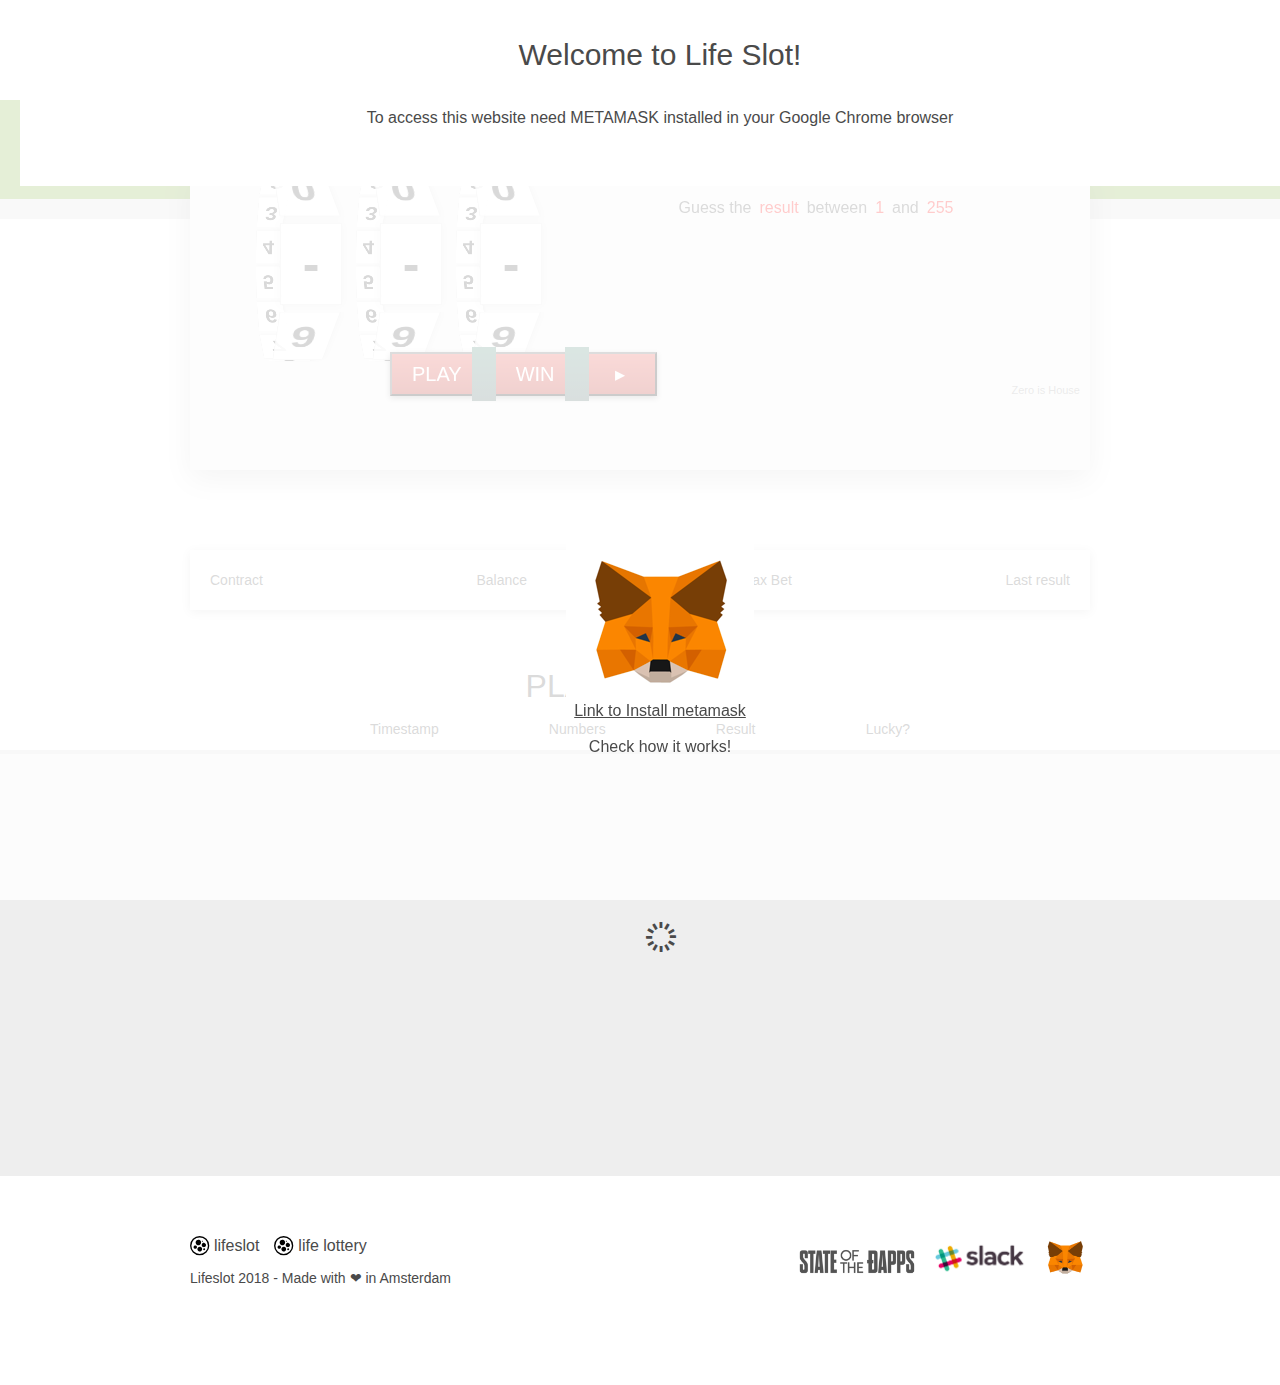
==== commit 8bf244eb: "new automated update" ====
--- a/index.html
+++ b/index.html
@@ -1 +1 @@
-<!doctype html><html><head><base href="/"><meta charset="utf-8"><title>LifeSlot Lottery - 100% fair and decentralized lottery</title><meta property="og:title" content="LifeSlot Lottery - Ethereum DAPP"><meta property="og:url" content="https://lifeslot.github.io/"><meta property="og:image" content="https://lifelottery.github.io/assets/images/life-lottery.png"><meta name="description" content="LifeSlot Lottery - 100% fair and decentralized lottery based on Ethereum blockchain technology"><meta name="keywords" content="lottery, ethereum lottery, lottery dapp, dapp, dapps, smart contract, ethereum smart contract, ether, eth, fair lottery, fair, decentralized, decentralized lottery, decentralized app, crypto, crypto currency, cryptocurrency, blockchain, block chain, transaction, hash, block hash, simple lottery, 100% fair, hexadecimal, byte, jackpot, balance, withdraw, public, open source, github"><meta name="robots" content="index,follow"><meta name="viewport" content="width=device-width, initial-scale=1"><link rel="icon" type="image/x-icon" href="b8d88c756de0a749f128c850cd224587.ico"><script src="5edd905c894e8f74f78938de9c945705.js"></script><link rel="stylesheet" href="5edd905c894e8f74f78938de9c945705.css"></head><body><div id="no-metamask"><div class="wrap"><div class="header"><h1>Welcome to Life Slot!</h1><p>To access this website need METAMASK installed in your Google Chrome browser</p></div><iframe width="560" height="315" src="https://www.youtube.com/embed/6Gf_kRE4MJU?rel=0&amp;controls=0" frameborder="0" allow="encrypted-media" allowfullscreen=""></iframe><a href="https://chrome.google.com/webstore/detail/metamask/nkbihfbeogaeaoehlefnkodbefgpgknn?hl=en" class="link"><img src="bd1533bd2cd1bec7dffb2e6677979d2b.png">Link to Install metamask</a><div class="metamask"><h2>Check how it works!</h2></div><iframe width="560" height="315" src="https://www.youtube.com/embed/Io3SaaeN1eE" frameborder="0" allowfullscreen=""></iframe></div></div><div id="how-to-play"><div class="wrap"><img src="5ce2516616446381ec4cd7503201526a.png" alt="How to Play?"><img src="3a452d010ae67147e3ab0b156ada74fc.png" alt="How to Play?"><img src="41f3f5a60d9d11a48b5d9c4a89474291.png" alt="How to Play?"><img src="9dde25f0e370518f493cbee4192dd941.png" alt="How to Play?"><div class="btn how-to-play primary" onclick="app.toggleHowToPlay()">Close</div></div></div><div class="container"><header><h1 class="logo">lifeslot</h1><a href="b73344e67e830940f6c7ef05001b7b35.html" class="btn secondary">FAQ</a><div class="how-to-play btn primary" onclick="app.toggleHowToPlay()">How to play?</div><div id="error"></div><div class="account-info"><span class="balance">Balance</span><span id="account">0.00000</span></div></header><div class="play"><div class="spinners spinning"><section class="carousel-container"><div class="carousel-item"><figure>-</figure><figure>0</figure><figure>1</figure><figure>2</figure><figure>3</figure><figure>4</figure><figure>5</figure><figure>6</figure><figure>7</figure><figure>8</figure><figure>9</figure></div></section><section class="carousel-container"><div class="carousel-item"><figure>-</figure><figure>0</figure><figure>1</figure><figure>2</figure><figure>3</figure><figure>4</figure><figure>5</figure><figure>6</figure><figure>7</figure><figure>8</figure><figure>9</figure></div></section><section class="carousel-container"><div class="carousel-item"><figure>-</figure><figure>0</figure><figure>1</figure><figure>2</figure><figure>3</figure><figure>4</figure><figure>5</figure><figure>6</figure><figure>7</figure><figure>8</figure><figure>9</figure></div></section></div><div class="play-selectors"><h2>Guess the<span>result</span>between<span>1</span>and<span>255</span></h2><div id="guess-slider"></div><div id="fee-slider"></div><div><button id="play-button">PLAY<i id="play-button-fee"></i>WIN<i id="play-button-win"></i><span>&rtrif;</span></button></div><p class="house">Zero is House</p></div></div><div class="lottery-info lottery-info__flex"><h2>Contract<span><a href="./" id="contract-link" target="_blank"></a></span></h2><h2>Balance<span id="balance"></span></h2><h2>Max Bet<span id="max_fee"></span></h2><h2>Last result<span id="last_result"></span></h2></div><div class="play-history"><h3>PLAY HISTORY</h3><ul class="headers"><li>Timestamp</li><li>Numbers</li><li>Result</li><li>Lucky?</li></ul><div class="result-list"><section id="section" class="loading"><span class="icon-loading animate-spin"></span></section></div></div><footer><div class=" made-love"><a href="https://lifeslot.github.io/">lifeslot</a><a href="http://lifelottery.github.io" target="_blank">life lottery</a><p>Lifeslot 2018 - Made with ❤ in Amsterdam</p></div><div class="logos"><a href="https://www.stateofthedapps.com/"><img src="46f95d9bed8a7079ed76acf94a9194b8.png" alt="State of the dapps"></a><a href="https://lifelottery.herokuapp.com/"><img src="dbba189e1b83b43b35044d40f64229ae.png" alt="Join us on Slack"></a><a href="https://metamask.io/"><img src="bd1533bd2cd1bec7dffb2e6677979d2b.png" alt="MetaMask"></a></div></footer></div><script>!function(e,a,t,n,c,o,s){e.GoogleAnalyticsObject=c,e[c]=e[c]||function(){(e[c].q=e[c].q||[]).push(arguments)},e[c].l=1*new Date,o=a.createElement(t),s=a.getElementsByTagName(t)[0],o.async=1,o.src="//google-analytics.com/analytics.js",s.parentNode.insertBefore(o,s)}(window,document,"script",0,"ga"),ga("create","UA-113543909-1","auto"),ga("send","pageview");</script></body></html>+<!doctype html><html><head><base href="/"><meta charset="utf-8"><title>LifeSlot Lottery - 100% fair and decentralized lottery</title><meta property="og:title" content="LifeSlot Lottery - Ethereum DAPP"><meta property="og:url" content="https://lifeslot.github.io/"><meta property="og:image" content="https://lifelottery.github.io/assets/images/life-lottery.png"><meta name="description" content="LifeSlot Lottery - 100% fair and decentralized lottery based on Ethereum blockchain technology"><meta name="keywords" content="lottery, ethereum lottery, lottery dapp, dapp, dapps, smart contract, ethereum smart contract, ether, eth, fair lottery, fair, decentralized, decentralized lottery, decentralized app, crypto, crypto currency, cryptocurrency, blockchain, block chain, transaction, hash, block hash, simple lottery, 100% fair, hexadecimal, byte, jackpot, balance, withdraw, public, open source, github"><meta name="robots" content="index,follow"><meta name="viewport" content="width=device-width, initial-scale=1"><link rel="icon" type="image/x-icon" href="b8d88c756de0a749f128c850cd224587.ico"><script src="5edd905c894e8f74f78938de9c945705.js"></script><link rel="stylesheet" href="5edd905c894e8f74f78938de9c945705.css"></head><body><div id="no-metamask"><div class="wrap"><div class="header"><h1>Welcome to Life Slot!</h1><p>To access this website need METAMASK installed in your Google Chrome browser</p></div><iframe width="560" height="315" src="https://www.youtube.com/embed/6Gf_kRE4MJU?rel=0&amp;controls=0" frameborder="0" allow="encrypted-media" allowfullscreen=""></iframe><a href="https://chrome.google.com/webstore/detail/metamask/nkbihfbeogaeaoehlefnkodbefgpgknn?hl=en" class="link"><img src="bd1533bd2cd1bec7dffb2e6677979d2b.png">Link to Install metamask</a><div class="metamask"><h2>Check how it works!</h2></div><iframe width="560" height="315" src="https://www.youtube.com/embed/Io3SaaeN1eE" frameborder="0" allowfullscreen=""></iframe></div></div><div id="how-to-play"><div class="wrap"><img src="5ce2516616446381ec4cd7503201526a.png" alt="How to Play?"><img src="3a452d010ae67147e3ab0b156ada74fc.png" alt="How to Play?"><img src="41f3f5a60d9d11a48b5d9c4a89474291.png" alt="How to Play?"><img src="9dde25f0e370518f493cbee4192dd941.png" alt="How to Play?"><div class="btn how-to-play" onclick="app.toggleHowToPlay()">Close</div></div></div><div class="container"><header><h1 class="logo">lifeslot</h1><a href="https://lifeslot.github.io/faq.html" class="btn secondary">FAQ</a><div class="how-to-play btn primary" onclick="app.toggleHowToPlay()">How to play?</div><div id="error"></div><div class="account-info"><span class="balance">Balance</span><span id="account">0.00000</span></div></header><div class="play"><div class="spinners spinning"><section class="carousel-container"><div class="carousel-item"><figure>-</figure><figure>0</figure><figure>1</figure><figure>2</figure><figure>3</figure><figure>4</figure><figure>5</figure><figure>6</figure><figure>7</figure><figure>8</figure><figure>9</figure></div></section><section class="carousel-container"><div class="carousel-item"><figure>-</figure><figure>0</figure><figure>1</figure><figure>2</figure><figure>3</figure><figure>4</figure><figure>5</figure><figure>6</figure><figure>7</figure><figure>8</figure><figure>9</figure></div></section><section class="carousel-container"><div class="carousel-item"><figure>-</figure><figure>0</figure><figure>1</figure><figure>2</figure><figure>3</figure><figure>4</figure><figure>5</figure><figure>6</figure><figure>7</figure><figure>8</figure><figure>9</figure></div></section></div><div class="play-selectors"><h2>Guess the<span>result</span>between<span>1</span>and<span>255</span></h2><div id="guess-slider"></div><div id="fee-slider"></div><div><button id="play-button">PLAY<i id="play-button-fee"></i>WIN<i id="play-button-win"></i><span>&rtrif;</span></button></div><p class="house">Zero is House</p></div></div><div class="lottery-info lottery-info__flex"><h2>Contract<span><a href="./" id="contract-link" target="_blank"></a></span></h2><h2>Balance<span id="balance"></span></h2><h2>Max Bet<span id="max_fee"></span></h2><h2>Last result<span id="last_result"></span></h2></div><div class="play-history"><h3>PLAY HISTORY</h3><ul class="headers"><li>Timestamp</li><li>Numbers</li><li>Result</li><li>Lucky?</li></ul><div class="result-list"><section id="section" class="loading"><span class="icon-loading animate-spin"></span></section></div></div><footer><div class=" made-love"><a href="https://lifeslot.github.io/">lifeslot</a><a href="http://lifelottery.github.io" target="_blank">life lottery</a><p>Lifeslot 2018 - Made with ❤ in Amsterdam</p></div><div class="logos"><a href="https://www.stateofthedapps.com/"><img src="46f95d9bed8a7079ed76acf94a9194b8.png" alt="State of the dapps"></a><a href="https://lifelottery.herokuapp.com/"><img src="dbba189e1b83b43b35044d40f64229ae.png" alt="Join us on Slack"></a><a href="https://metamask.io/"><img src="bd1533bd2cd1bec7dffb2e6677979d2b.png" alt="MetaMask"></a></div></footer></div><script>!function(e,a,t,n,c,o,s){e.GoogleAnalyticsObject=c,e[c]=e[c]||function(){(e[c].q=e[c].q||[]).push(arguments)},e[c].l=1*new Date,o=a.createElement(t),s=a.getElementsByTagName(t)[0],o.async=1,o.src="//google-analytics.com/analytics.js",s.parentNode.insertBefore(o,s)}(window,document,"script",0,"ga"),ga("create","UA-113543909-1","auto"),ga("send","pageview");</script></body></html>--- a/5edd905c894e8f74f78938de9c945705.css
+++ b/5edd905c894e8f74f78938de9c945705.css
@@ -1 +1 @@
-/*! nouislider - 10.1.0 - 2017-07-28 13:09:54 */.noUi-target,.noUi-target *{-webkit-touch-callout:none;-webkit-tap-highlight-color:transparent;-webkit-user-select:none;-ms-touch-action:none;touch-action:none;-ms-user-select:none;-moz-user-select:none;user-select:none;box-sizing:border-box}.noUi-target{position:relative;direction:ltr}.noUi-base{width:100%;height:100%;position:relative;z-index:1}.noUi-connect{position:absolute;right:0;top:0;left:0;bottom:0}.noUi-origin{position:absolute;height:0;width:0}.noUi-handle{position:relative;z-index:1}.noUi-state-tap .noUi-connect,.noUi-state-tap .noUi-origin{transition:top .3s,right .3s,bottom .3s,left .3s}.noUi-state-drag *{cursor:inherit!important}.noUi-base,.noUi-handle{-webkit-transform:translateZ(0);transform:translateZ(0)}.noUi-horizontal{height:18px}.noUi-horizontal .noUi-handle{width:34px;height:28px;left:-17px;top:-6px}.noUi-vertical{width:18px}.noUi-vertical .noUi-handle{width:28px;height:34px;left:-6px;top:-17px}.noUi-target{background:#fafafa;border-radius:4px;border:1px solid #d3d3d3;box-shadow:inset 0 1px 1px #f0f0f0,0 3px 6px -5px #bbb}.noUi-connect{background:#3fb8af;border-radius:4px;box-shadow:inset 0 0 3px rgba(51,51,51,.45);transition:background .45s}.noUi-draggable{cursor:ew-resize}.noUi-vertical .noUi-draggable{cursor:ns-resize}.noUi-handle{border:1px solid #d9d9d9;border-radius:3px;background:#fff;cursor:default;box-shadow:inset 0 0 1px #fff,inset 0 1px 7px #ebebeb,0 3px 6px -3px #bbb}.noUi-active{box-shadow:inset 0 0 1px #fff,inset 0 1px 7px #ddd,0 3px 6px -3px #bbb}.noUi-handle:after,.noUi-handle:before{content:"";display:block;position:absolute;height:14px;width:1px;background:#e8e7e6;left:14px;top:6px}.noUi-handle:after{left:17px}.noUi-vertical .noUi-handle:after,.noUi-vertical .noUi-handle:before{width:14px;height:1px;left:6px;top:14px}.noUi-vertical .noUi-handle:after{top:17px}[disabled] .noUi-connect{background:#b8b8b8}[disabled].noUi-handle,[disabled] .noUi-handle,[disabled].noUi-target{cursor:not-allowed}.noUi-pips,.noUi-pips *{box-sizing:border-box}.noUi-pips{position:absolute;color:#999}.noUi-value{position:absolute;white-space:nowrap;text-align:center}.noUi-value-sub{color:#ccc;font-size:10px}.noUi-marker{position:absolute;background:#ccc}.noUi-marker-large,.noUi-marker-sub{background:#aaa}.noUi-pips-horizontal{padding:10px 0;height:80px;top:100%;left:0;width:100%}.noUi-value-horizontal{-webkit-transform:translate3d(-50%,50%,0);transform:translate3d(-50%,50%,0)}.noUi-marker-horizontal.noUi-marker{margin-left:-1px;width:2px;height:5px}.noUi-marker-horizontal.noUi-marker-sub{height:10px}.noUi-marker-horizontal.noUi-marker-large{height:15px}.noUi-pips-vertical{padding:0 10px;height:100%;top:0;left:100%}.noUi-value-vertical{-webkit-transform:translate3d(0,50%,0);transform:translate3d(0,50%,0);padding-left:25px}.noUi-marker-vertical.noUi-marker{width:5px;height:2px;margin-top:-1px}.noUi-marker-vertical.noUi-marker-sub{width:10px}.noUi-marker-vertical.noUi-marker-large{width:15px}.noUi-tooltip{display:block;position:absolute;border:1px solid #d9d9d9;border-radius:3px;background:#fff;color:#000;padding:5px;text-align:center;white-space:nowrap}.noUi-horizontal .noUi-tooltip{-webkit-transform:translate(-50%);transform:translate(-50%);left:50%;bottom:120%}.noUi-vertical .noUi-tooltip{-webkit-transform:translateY(-50%);transform:translateY(-50%);top:50%;right:120%}+a,abbr,acronym,address,applet,article,aside,audio,b,big,blockquote,body,canvas,caption,center,cite,code,dd,del,details,dfn,div,dl,dt,em,embed,fieldset,figcaption,figure,footer,form,h1,h2,h3,h4,h5,h6,header,hgroup,html,i,iframe,img,ins,kbd,label,legend,li,mark,menu,nav,object,ol,output,p,pre,q,ruby,s,samp,section,small,span,strike,strong,sub,summary,sup,table,tbody,td,tfoot,th,thead,time,tr,tt,u,ul,var,video{margin:0;padding:0;border:0;font-size:100%;font:inherit;vertical-align:baseline}article,aside,details,figcaption,figure,footer,header,hgroup,menu,nav,section{display:block}body{line-height:1}ol,ul{list-style:none}blockquote,q{quotes:none}blockquote:after,blockquote:before,q:after,q:before{content:"";content:none}table{border-collapse:collapse;border-spacing:0}/*! nouislider - 10.1.0 - 2017-07-28 13:09:54 */.noUi-target,.noUi-target *{-webkit-touch-callout:none;-webkit-tap-highlight-color:transparent;-webkit-user-select:none;-ms-touch-action:none;touch-action:none;-ms-user-select:none;-moz-user-select:none;user-select:none;box-sizing:border-box}.noUi-target{position:relative;direction:ltr}.noUi-base{width:100%;height:100%;position:relative;z-index:1}.noUi-connect{position:absolute;right:0;top:0;left:0;bottom:0}.noUi-origin{position:absolute;height:0;width:0}.noUi-handle{position:relative;z-index:1}.noUi-state-tap .noUi-connect,.noUi-state-tap .noUi-origin{transition:top .3s,right .3s,bottom .3s,left .3s}.noUi-state-drag *{cursor:inherit!important}.noUi-base,.noUi-handle{-webkit-transform:translateZ(0);transform:translateZ(0)}.noUi-horizontal{height:18px}.noUi-horizontal .noUi-handle{width:34px;height:28px;left:-17px;top:-6px}.noUi-vertical{width:18px}.noUi-vertical .noUi-handle{width:28px;height:34px;left:-6px;top:-17px}.noUi-target{background:#fafafa;border-radius:4px;border:1px solid #d3d3d3;box-shadow:inset 0 1px 1px #f0f0f0,0 3px 6px -5px #bbb}.noUi-connect{background:#3fb8af;border-radius:4px;box-shadow:inset 0 0 3px rgba(51,51,51,.45);transition:background .45s}.noUi-draggable{cursor:ew-resize}.noUi-vertical .noUi-draggable{cursor:ns-resize}.noUi-handle{border:1px solid #d9d9d9;border-radius:3px;background:#fff;cursor:default;box-shadow:inset 0 0 1px #fff,inset 0 1px 7px #ebebeb,0 3px 6px -3px #bbb}.noUi-active{box-shadow:inset 0 0 1px #fff,inset 0 1px 7px #ddd,0 3px 6px -3px #bbb}.noUi-handle:after,.noUi-handle:before{content:"";display:block;position:absolute;height:14px;width:1px;background:#e8e7e6;left:14px;top:6px}.noUi-handle:after{left:17px}.noUi-vertical .noUi-handle:after,.noUi-vertical .noUi-handle:before{width:14px;height:1px;left:6px;top:14px}.noUi-vertical .noUi-handle:after{top:17px}[disabled] .noUi-connect{background:#b8b8b8}[disabled].noUi-handle,[disabled] .noUi-handle,[disabled].noUi-target{cursor:not-allowed}.noUi-pips,.noUi-pips *{box-sizing:border-box}.noUi-pips{position:absolute;color:#999}.noUi-value{position:absolute;white-space:nowrap;text-align:center}.noUi-value-sub{color:#ccc;font-size:10px}.noUi-marker{position:absolute;background:#ccc}.noUi-marker-large,.noUi-marker-sub{background:#aaa}.noUi-pips-horizontal{padding:10px 0;height:80px;top:100%;left:0;width:100%}.noUi-value-horizontal{-webkit-transform:translate3d(-50%,50%,0);transform:translate3d(-50%,50%,0)}.noUi-marker-horizontal.noUi-marker{margin-left:-1px;width:2px;height:5px}.noUi-marker-horizontal.noUi-marker-sub{height:10px}.noUi-marker-horizontal.noUi-marker-large{height:15px}.noUi-pips-vertical{padding:0 10px;height:100%;top:0;left:100%}.noUi-value-vertical{-webkit-transform:translate3d(0,50%,0);transform:translate3d(0,50%,0);padding-left:25px}.noUi-marker-vertical.noUi-marker{width:5px;height:2px;margin-top:-1px}.noUi-marker-vertical.noUi-marker-sub{width:10px}.noUi-marker-vertical.noUi-marker-large{width:15px}.noUi-tooltip{display:block;position:absolute;border:1px solid #d9d9d9;border-radius:3px;background:#fff;color:#000;padding:5px;text-align:center;white-space:nowrap}.noUi-horizontal .noUi-tooltip{-webkit-transform:translate(-50%);transform:translate(-50%);left:50%;bottom:120%}.noUi-vertical .noUi-tooltip{-webkit-transform:translateY(-50%);transform:translateY(-50%);top:50%;right:120%}.color-red{background:#e6514b!important}.color-gray-2{background:#9b9b9b!important}.spinners{display:inline-flex}.carousel-container{display:block;width:100px;height:90px;position:relative;perspective:200px}.carousel-item{width:100%;height:100%;position:absolute;transform-style:preserve-3d}.ready .carousel-item{transition:all 4s cubic-bezier(.3,-1.58,.3,3)}.spinners.spinning .carousel-item{animation:a 700s infinite}.spinners.spinning .carousel-container:nth-child(2) .carousel-item{animation:a 800s infinite;animation-delay:2s}.spinners.spinning .carousel-container:nth-child(3) .carousel-item{animation:a 900s infinite;animation-delay:4s}.spinners.spinning-play .carousel-item{animation:a 100s infinite}.spinners.spinning-play .carousel-container:nth-child(2) .carousel-item{animation:a 110s infinite;animation-delay:1s}.spinners.spinning-play .carousel-container:nth-child(3) .carousel-item{animation:a 120s infinite;animation-delay:2s}.carousel-item figure{display:block;position:absolute;top:3px;width:60px;height:80px;left:90px;border:1px solid rgba(0,0,0,.1);line-height:80px;font-size:50px;font-weight:700;color:#444;text-align:center;margin:0;box-shadow:0 0 10px rgba(0,0,0,.1)}@keyframes a{to{transform:translateZ(-153px) rotateX(-19999deg)}}.animate-spin{-webkit-animation:b 2s infinite linear;animation:b 2s infinite linear;display:inline-block}@-webkit-keyframes b{0%{-webkit-transform:rotate(0deg);transform:rotate(0deg)}to{-webkit-transform:rotate(359deg);transform:rotate(359deg)}}@keyframes b{0%{-webkit-transform:rotate(0deg);transform:rotate(0deg)}to{-webkit-transform:rotate(359deg);transform:rotate(359deg)}}@font-face{font-family:fontello;src:url("[data-uri]") format("woff"),url("[data-uri]") format("truetype")}[class*=" icon-"]:before,[class^=icon-]:before{font-family:fontello;font-style:normal;font-weight:400;speak:none;display:inline-block;text-decoration:inherit;width:1em;margin-right:.2em;text-align:center;font-variant:normal;text-transform:none;line-height:1em;margin-left:.2em}.icon-emo-happy:before,.play-history .result-list .line.winner .icon-line:before{content:"\e800"}.icon-emo-unhappy:before,.play-history .result-list .line .icon-line:before{content:"\e802"}.icon-spin5:before,.play-history .result-list .loading .icon-loading:before{content:"\e838"}body{overflow-x:hidden}body *{font-family:FilsonProMedium,sans-serif;color:#4a4a4a}body.open{overflow:hidden}body.open .play-history{z-index:-1}.container{max-width:900px;margin:auto;display:block}.container.faq h3{color:#fff}.container.faq .lottery-info h2{font-size:20px}.container.faq .lottery-info dt{color:#e6514b;font-size:20px;margin:10px 0}.container.faq .lottery-info hr{opacity:.6;margin:20px 0}.container.faq .play-history{max-width:80%;margin-top:-14px}header{display:flex;width:100%;justify-content:space-between;height:100px;padding-top:30px}header:before{top:100px;background:#7fae3b;height:100px}header:after,header:before{content:"";position:absolute;left:0;right:0;z-index:-1}header:after{top:199px;background:#e1e1e1;height:20px}header .logo{flex:9 0 0;height:50px;color:#000;font-size:42px;padding-left:50px;background:url(90b72fdc13d5505840ae173194d1c644.svg) no-repeat;background-size:46px;text-decoration:none}header .account-info{flex:2 0 0;width:200px;background:url(4034e6e7b61f901d11759a8e5450cc49.svg) no-repeat;padding-left:30px}header .account-info .balance{display:block}header #error{color:#e6514b;padding:10px 40px}.play{display:block;width:100%;height:300px;background:#f5f5f5;box-shadow:0 9px 28px 0 rgba(0,0,0,.21)}.play .spinners{position:absolute;top:220px}.play .play-selectors{float:right;width:60%;padding-top:30px;position:relative}.play .play-selectors h2{text-align:center}.play .play-selectors h2 span{color:red;margin:0 8px}.play .play-selectors #fee-slider,.play .play-selectors #guess-slider{width:75%;margin:60px auto 0}.play .play-selectors #fee-slider{margin-top:80px}.play .play-selectors #fee-slider .noUi-base{background:#9b9b9b}.play .play-selectors #play-button{cursor:pointer;position:absolute;margin-left:-160px;padding:20px 30px 20px 20px;height:20px;font-size:20px;line-height:0;color:#fff;bottom:-100px;background-image:linear-gradient(-180deg,#e5463e,#b41b13);box-shadow:0 2px 6px 0 rgba(0,0,0,.4);transition:all .2s cubic-bezier(.1,1,.1,3)}.play .play-selectors #play-button span{color:#fff;margin-left:16px}.play .play-selectors #play-button i{color:#fff;margin:0 10px;padding:16px 12px;background-image:linear-gradient(0deg,#445f5c,#468472)}.play .play-selectors #play-button i:first-child{margin-right:20px}.play .play-selectors #play-button:hover{transform:scale(1.2)}.play .play-selectors .house{position:absolute;bottom:-100px;color:#9b9b9b;font-size:11px;right:10px}.lottery-info{margin:80px 0 30px;padding:20px;box-shadow:0 2px 10px 0 rgba(0,0,0,.21);justify-content:space-between;font-size:14px}.lottery-info__flex{display:flex}.lottery-info h2{line-height:20px}.lottery-info h2 span{display:block;color:#e6514b}.lottery-info h2 a{text-decoration:none;color:#e6514b}.lottery-info h2 a:hover{text-decoration:underline;color:#9b9b9b}.play-history{max-width:60%;margin:60px auto;position:relative}.play-history h3{text-align:center;font-size:32px;margin:20px}.play-history .headers{display:flex;justify-content:space-between;font-size:14px}.play-history .headers:before{content:"";position:absolute;left:-999px;right:-999px;top:80px;background:#dadada;height:4px;z-index:-1}.play-history .result-list{height:400px;overflow:scroll;margin-top:40px}.play-history .result-list .icon-loading{display:none}.play-history .result-list .loading .icon-loading{position:absolute;left:50%;top:50%;font-size:30px;display:inline-block}.play-history .result-list:after{content:"";position:absolute;left:-999px;right:-999px;top:84px;bottom:0;background:#eee;z-index:-1}.play-history .result-list .line-icon{width:20px;height:20px}.play-history .result-list .line{transition:all .3s;color:#4a4a4a;text-decoration:none;margin:8px 0;padding:6px 10px;font-size:12px;background:#fff;box-shadow:0 2px 4px 0 rgba(0,0,0,.05);display:flex;justify-content:space-between}.play-history .result-list .line:hover{background:#4a4a4a}.play-history .result-list .line:hover *{color:#fff}.play-history .result-list .line .icon-line{color:#e6514b}.play-history .result-list .line.user-play{background:red}.play-history .result-list .line.winner .icon-line{color:#1fce6d}footer{display:flex;justify-content:space-between;margin-bottom:100px}footer .made-love a{display:inline-block;background:url(90b72fdc13d5505840ae173194d1c644.svg) no-repeat;background-size:20px;padding:2px 0 2px 24px;margin:0 15px 15px 0;text-decoration:none}footer .made-love a:hover{opacity:.6}footer .made-love p{font-size:14px}footer .logos a{text-decoration:none;margin:0 0 0 10px}footer .logos a:hover{opacity:.6}footer .logos a:first-child img{max-width:126px}footer .logos a:nth-child(2) img{max-width:100px}footer .logos a:nth-child(3) img{max-width:50px}@keyframes c{0%{background-color:darkred}25%{background-color:orange}50%{background-color:#00008b}75%{background-color:#006400}to{background-color:darkred}}.pending{background-color:red;animation-name:c;animation-duration:4s;animation-iteration-count:infinite}.pending,.pending time{color:#fff!important}.btn{cursor:pointer;padding:10px 16px;height:16px;font-size:16px;color:#fff;box-shadow:0 2px 6px 0 rgba(0,0,0,.4);text-decoration:#ffdead}.btn:hover{opacity:.8}.btn.primary{background-image:linear-gradient(-180deg,#e5463e,#b41b13)}.btn.secondary{background-image:linear-gradient(0deg,#445f5c,#468472)}.how-to-play{margin-left:10px}body.no-metamask #no-metamask{display:block;padding:20px}body.no-metamask #no-metamask .header{padding:20px;background:#fff}body.no-metamask #no-metamask h1{font-size:30px}body.no-metamask #no-metamask h2{margin:20px}body.no-metamask #no-metamask p{margin:40px}body.no-metamask #no-metamask a img{display:block;margin:auto}body.no-metamask #no-metamask iframe{display:block;margin:20px auto}body.no-metamask #no-metamask .wrap{position:absolute;z-index:10;text-align:center;width:100%}#no-metamask{display:none;position:relative}#no-metamask:before{content:"";position:fixed;background:hsla(0,0%,100%,.8);left:0;right:0;top:0;bottom:0;z-index:1}#how-to-play{display:none;position:relative}#how-to-play .btn{max-width:220px;padding:14px}#how-to-play:before{content:"";position:fixed;background:hsla(0,0%,100%,.8);left:0;right:0;top:100px;bottom:0;z-index:0}#how-to-play .wrap{position:relative;z-index:10;width:1000px;margin:auto;text-align:center}#how-to-play .wrap img{position:absolute}#how-to-play .wrap img:first-child{top:240px;left:-200px}#how-to-play .wrap img:nth-child(2){top:50px;right:-180px}#how-to-play .wrap img:nth-child(3){top:340px;right:-180px}#how-to-play .wrap img:nth-child(4){top:500px;margin-left:-160px}#how-to-play .wrap .btn{width:120px;position:absolute;right:250px;top:28px}#how-to-play.open{display:block}